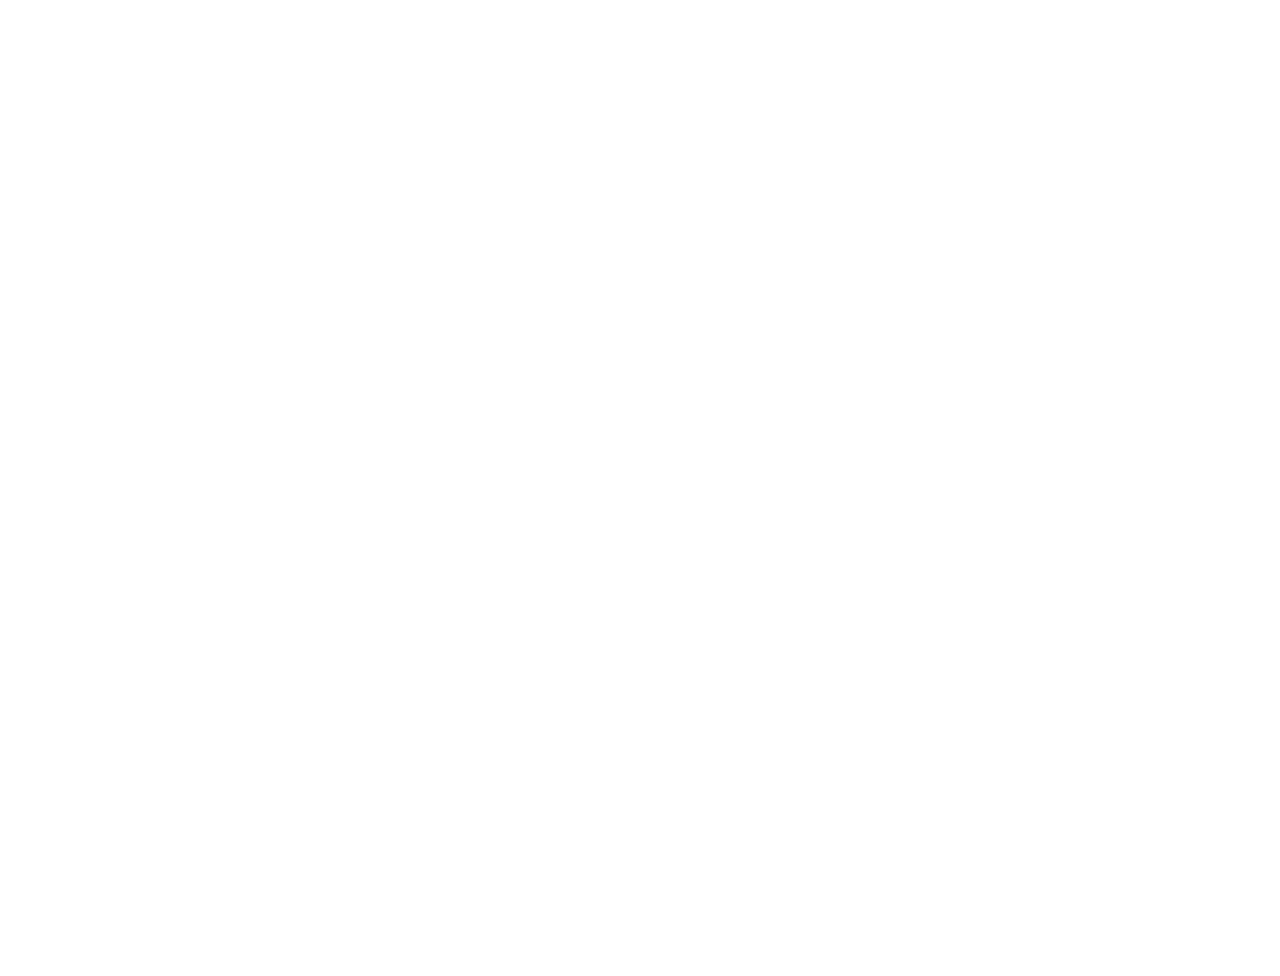
==== profiles/default/systems/ui/static/index.html @ a9f2cfeb "Merge remote-tracking branch 'upstream/main' # Conflicts: #	profiles/default/systems/runtime/launch-" ====
<!DOCTYPE html>
<html lang="en">
<head>
    <meta charset="UTF-8">
    <meta name="viewport" content="width=device-width, initial-scale=1.0">
    <title>DOTBOT // Control Panel</title>
    <link rel="stylesheet" href="css/theme.css">
    <link rel="stylesheet" href="css/base.css">
    <link rel="stylesheet" href="css/layout.css">
    <link rel="stylesheet" href="css/sidebar.css">
    <link rel="stylesheet" href="css/modules.css">
    <link rel="stylesheet" href="css/views.css">
    <link rel="stylesheet" href="css/modal.css">
    <link rel="stylesheet" href="css/crt.css">
    <link rel="stylesheet" href="css/processes.css">
    <link rel="stylesheet" href="css/responsive.css">
    <style>
        /* Hide body until theme is loaded to prevent flash */
        body { opacity: 0; transition: opacity 0.15s ease-in; }
        body.theme-loaded { opacity: 1; }
    </style>
</head>
<body>
    <div class="mobile-overlay" id="mobile-overlay"></div>
    <div class="control-panel">
        <!-- Header (v2 style) -->
        <header class="header">
            <button class="hamburger-menu" id="hamburger-menu" aria-label="Toggle menu">
                <!-- Menu icon loaded dynamically -->
            </button>
            <div class="system-id">
                <span class="logo">◈ DOTBOT</span>
                <span class="project-badge" id="project-name">autonomous</span>
                <span class="profile-pill" id="profile-pill"></span>
            </div>
            <div class="header-signals">
                <div class="signal">
                    <span class="led" id="connection-led"></span>
                    <span id="connection-status">CONNECTING</span>
                </div>
                <div class="signal">
                    <span class="led" id="running-led"></span>
                    <span id="running-status">Idle</span>
                </div>
                <div class="signal">
                    <span class="led off" id="control-led"></span>
                    <span id="control-signal-status">No Signal</span>
                </div>
            </div>
        </header>

        <!-- Tab Bar (Full Width) -->
        <div class="tab-bar-container">
            <div class="tab-bar">
                <div class="tab-group-main">
                    <button class="tab active" data-tab="overview">Overview</button>
                    <button class="tab" data-tab="product">Product</button>
                    <button class="tab" data-tab="pipeline">Roadmap</button>
                    <button class="tab" data-tab="processes">Processes</button>
                    <button class="tab" data-tab="workflow">Workflow</button>
                    <button class="tab" data-tab="settings">Settings</button>
                </div>
                <button class="editor-btn dimmed" id="editor-btn" title="Configure editor" aria-label="Configure editor">
                    <span class="editor-btn-icon" id="editor-btn-icon"></span>
                    <span class="editor-btn-label" id="editor-btn-label"></span>
                </button>
            </div>
        </div>

        <!-- Main Layout -->
        <div class="main-layout">
            <!-- Left Sidebar (Context-Aware) -->
            <aside class="sidebar-left">
                <!-- Overview Context: Control, Session, Verification (mirrors right sidebar) -->
                <div class="context-panel" data-context="overview">
                    <!-- Agent Control -->
                    <div class="left-module">
                        <div class="module-header">
                            <span class="module-title">◈ Control</span>
                            <span class="led" id="agent-led"></span>
                        </div>
                        <div class="module-content">
                            <div class="agent-status" id="agent-status-block">
                                <div class="agent-state" id="agent-state">
                                    <span class="led off"></span>
                                    <span>Idle</span>
                                </div>
                                <div class="agent-task" id="agent-current-task">No active task</div>
                            </div>
                            <!-- Process Controls -->
                            <div class="control-buttons" id="controls">
                                <div class="process-control-row">
                                    <div class="process-control-header">
                                        <span class="led off" id="workflow-loop-led"></span>
                                        <span class="process-control-label">Workflow</span>
                                    </div>
                                    <div class="process-control-actions">
                                        <button class="ctrl-btn-xs primary" data-action="start-workflow" title="Launch workflow: analyse then execute each task">Start</button>
                                        <button class="ctrl-btn-xs" data-action="stop-workflow" title="Graceful stop: finish current task then end" disabled>Stop</button>
                                        <button class="ctrl-btn-xs danger" data-action="kill-workflow" title="Immediate: terminate process via PID" disabled>Kill</button>
                                    </div>
                                </div>
                            </div>
                            <div class="signal-feedback" id="signal-status"></div>
                        </div>
                    </div>

                    <!-- Session Info with Handoff -->
                    <div class="left-module">
                        <div class="module-header">
                            <span class="module-title">◈ Session</span>
                        </div>
                        <div class="module-content">
                            <div class="session-info">
                                <div class="session-row">
                                    <span class="session-label">ID</span>
                                    <span class="session-value" id="session-id">--</span>
                                </div>
                                <div class="session-row">
                                    <span class="session-label">Status</span>
                                    <span class="session-value" id="session-status-detail">--</span>
                                </div>
                                <div class="session-row">
                                    <span class="session-label">Started</span>
                                    <span class="session-value" id="session-started">--</span>
                                </div>
                                <div class="session-row">
                                    <span class="session-label">Runtime</span>
                                    <span class="session-value" id="session-runtime">--</span>
                                </div>
                                <div class="session-row">
                                    <span class="session-label">Completed</span>
                                    <span class="session-value" id="session-tasks-completed">--</span>
                                </div>
                                <div class="session-row">
                                    <span class="session-label">Skipped</span>
                                    <span class="session-value" id="session-tasks-skipped">--</span>
                                </div>
                                <div class="session-row">
                                    <span class="session-label">Failures</span>
                                    <span class="session-value" id="session-failures">--</span>
                                </div>
                            </div>
                            <!-- Handoff Preview -->
                            <div class="handoff-preview" id="handoff-preview">
                                <div class="handoff-title">◈ Latest Handoff</div>
                                <div class="handoff-text" id="handoff-text">No handoff notes available</div>
                            </div>
                        </div>
                    </div>

                    <!-- Git Status -->
                    <div class="left-module">
                        <div class="module-header">
                            <span class="module-title">◈ Git</span>
                            <span class="led off" id="git-led"></span>
                        </div>
                        <div class="module-content">
                            <div class="git-status-panel" id="git-status-panel">
                                <div class="git-branch-row">
                                    <span class="git-branch-icon">⎇</span>
                                    <span class="git-branch-name" id="git-branch">--</span>
                                    <span class="git-commit-hash" id="git-commit">--</span>
                                </div>
                                <div class="git-upstream-row" id="git-upstream-row" style="display: none;">
                                    <span class="git-upstream-label" id="git-upstream-label">--</span>
                                </div>
                                <div class="git-counts-row" id="git-counts-row">
                                    <span class="git-count-badge staged" id="git-staged-count" title="Staged changes ready to commit" style="display: none;"><span class="badge-label">Staged</span><span class="badge-count">0</span></span>
                                    <span class="git-count-badge unstaged" id="git-unstaged-count" title="Modified files not yet staged" style="display: none;"><span class="badge-label">Modified</span><span class="badge-count">0</span></span>
                                    <span class="git-count-badge untracked" id="git-untracked-count" title="New files not tracked by git" style="display: none;"><span class="badge-label">Untracked</span><span class="badge-count">0</span></span>
                                    <span class="git-clean-badge" id="git-clean-badge">Clean</span>
                                </div>
                                <div class="git-files-list" id="git-files-list" style="display: none;"></div>
                                <div class="git-commit-action" id="git-commit-action" style="display: none;">
                                    <button class="git-commit-btn" id="git-commit-btn" title="Invoke Claude to commit and push changes">
                                        <span class="git-commit-btn-icon">◈</span>
                                        <span class="git-commit-btn-text">Commit &amp; Push</span>
                                        <span class="git-commit-btn-loading" style="display: none;">Working...</span>
                                    </button>
                                </div>
                            </div>
                        </div>
                    </div>

                    <!-- Panic Button - Reset stale state -->
                    <div class="panic-section">
                        <button class="panic-btn" id="panic-reset" data-action="reset" title="Clear stale state files and locks">
                            <span class="panic-icon"><!-- Icon injected by JS --></span>
                            <span class="panic-label">RESET</span>
                        </button>
                        <div class="panic-hint">Clear stale locks &amp; signals</div>
                    </div>
                </div>

                <!-- Product Context: File Navigator -->
                <div class="context-panel hidden" data-context="product">
                    <div class="sidebar-section">
                        <div class="sidebar-header">
                            <span class="sidebar-title">◈ Product Docs</span>
                        </div>
                        <div class="sidebar-content" id="product-file-nav">
                            <div class="loading-state">Loading...</div>
                        </div>
                    </div>
                </div>

                <!-- Pipeline/Roadmap Context: Task Summary -->
                <div class="context-panel hidden" data-context="pipeline">
                    <div class="sidebar-section">
                        <div class="sidebar-header">
                            <span class="sidebar-title">◈ Task Summary</span>
                        </div>
                        <div class="sidebar-content">
                            <div class="task-summary">
                                <div class="summary-item todo">
                                    <span class="summary-label">Todo</span>
                                    <span class="count-badge" data-status="todo" id="context-todo-count">-</span>
                                </div>
                                <div class="summary-item analysing">
                                    <span class="summary-label">Analysing</span>
                                    <span class="count-badge" id="context-analysing-count">-</span>
                                </div>
                                <div class="summary-item needs-input">
                                    <span class="summary-label">Needs Input</span>
                                    <span class="count-badge" id="context-needs-input-count">-</span>
                                </div>
                                <div class="summary-item analysed">
                                    <span class="summary-label">Analysed</span>
                                    <span class="count-badge" id="context-analysed-count">-</span>
                                </div>
                                <div class="summary-item in-progress">
                                    <span class="summary-label">In Progress</span>
                                    <span class="count-badge" data-status="in-progress" id="context-progress-count">-</span>
                                </div>
                                <div class="summary-item done">
                                    <span class="summary-label">Done</span>
                                    <span class="count-badge" data-status="done" id="context-done-count">-</span>
                                </div>
                            </div>
                        </div>
                    </div>

                    <div class="sidebar-section">
                        <div class="sidebar-header">
                            <span class="sidebar-title">◈ Progress</span>
                        </div>
                        <div class="sidebar-content">
                            <div class="progress-bar-container">
                                <div class="progress-bar" id="context-progress-bar"></div>
                            </div>
                            <div class="progress-label" id="context-progress-label">0%</div>
                        </div>
                    </div>

                    <div class="sidebar-section">
                        <div class="sidebar-header">
                            <span class="sidebar-title">◈ Other</span>
                        </div>
                        <div class="sidebar-content">
                            <div class="task-summary secondary">
                                <div class="summary-item skipped">
                                    <span class="summary-label">Skipped</span>
                                    <span class="count-badge muted" id="context-skipped-count">-</span>
                                </div>
                                <div class="summary-item cancelled">
                                    <span class="summary-label">Cancelled</span>
                                    <span class="count-badge muted" id="context-cancelled-count">-</span>
                                </div>
                            </div>
                        </div>
                    </div>
                </div>

                <!-- Processes Context: Process Summary -->
                <div class="context-panel hidden" data-context="processes">
                    <div class="sidebar-section">
                        <div class="sidebar-header">
                            <span class="sidebar-title">◈ Processes</span>
                        </div>
                        <div class="sidebar-content">
                            <div class="process-summary">
                                <div class="summary-item">
                                    <span class="summary-label">Running</span>
                                    <span class="summary-value active" id="proc-running-count">0</span>
                                </div>
                                <div class="summary-item">
                                    <span class="summary-label">Completed</span>
                                    <span class="summary-value" id="proc-completed-count">0</span>
                                </div>
                                <div class="summary-item">
                                    <span class="summary-label">Failed</span>
                                    <span class="summary-value" id="proc-failed-count">0</span>
                                </div>
                                <div class="summary-item">
                                    <span class="summary-label">Total Tasks</span>
                                    <span class="summary-value" id="proc-total-tasks">0</span>
                                </div>
                            </div>
                        </div>
                    </div>
                </div>

                <!-- Workflow Context: Dynamic Prompts Directories -->
                <div class="context-panel hidden" data-context="workflow">
                    <div id="prompts-sidebar">
                        <!-- Dynamically populated based on /api/prompts/directories -->
                        <div class="loading-state">Loading prompt directories...</div>
                    </div>
                </div>

                <!-- Settings Context -->
                <div class="context-panel hidden" data-context="settings">
                    <div class="sidebar-section">
                        <div class="sidebar-header">
                            <span class="sidebar-title">◈ Settings</span>
                        </div>
                        <div class="sidebar-content">
                            <div class="settings-nav">
                                <div class="settings-nav-item active" data-settings-section="theme">Theme</div>
                                <div class="settings-nav-item" data-settings-section="provider">Provider</div>
                                <div class="settings-nav-item" data-settings-section="analysis">Analysis Phase</div>
                                <div class="settings-nav-item" data-settings-section="execution">Execution Phase</div>
                                <div class="settings-nav-item" data-settings-section="verification">Verification</div>
                                <div class="settings-nav-item" data-settings-section="costs">Costs</div>
                                <div class="settings-nav-item" data-settings-section="editor">Editor</div>
                                <div class="settings-nav-item" data-settings-section="ext-notifications">Notifications</div>
                                <div class="settings-nav-item" data-settings-section="aether" id="aetherNavItem" style="display:none">Aether</div>
                            </div>
                        </div>
                    </div>
                </div>
            </aside>

            <!-- Main Content -->
            <main class="main-content">
                <!-- Tab Content -->
                <div class="tab-content">
                    <!-- Overview Tab -->
                    <div class="tab-pane active" id="tab-overview">
                      <div class="overview-layout">
                        <div class="overview-content">
                        <!-- Executive Summary -->
                        <div class="executive-summary" id="executive-summary" style="display: none;"></div>

                        <!-- Stats Row -->
                        <div class="stats-row">
                            <div class="stat-card">
                                <div class="stat-label">TODO</div>
                                <div class="stat-value" data-status="todo" id="todo-count">-</div>
                            </div>
                            <div class="stat-card">
                                <div class="stat-label">ANALYSING</div>
                                <div class="stat-value" data-status="in-progress" id="analysing-count">0</div>
                            </div>
                            <div class="stat-card">
                                <div class="stat-label">AWAITING INPUT</div>
                                <div class="stat-value" data-status="todo" id="needs-input-count">0</div>
                            </div>
                            <div class="stat-card">
                                <div class="stat-label">READY</div>
                                <div class="stat-value" data-status="todo" id="analysed-count">0</div>
                            </div>
                            <div class="stat-card">
                                <div class="stat-label">IN PROGRESS</div>
                                <div class="stat-value" data-status="in-progress" id="progress-count">-</div>
                            </div>
                            <div class="stat-card">
                                <div class="stat-label">DONE</div>
                                <div class="stat-value" data-status="done" id="done-count">-</div>
                            </div>
                            <div class="stat-card">
                                <div class="stat-label">PROGRESS</div>
                                <div class="stat-value" id="progress-percent">-</div>
                            </div>
                        </div>

                        <!-- Activity Oscilloscope -->
                        <div id="activity-scope" class="crt-monitor">
                            <div class="crt-bezel">
                                <div class="crt-screen">
                                    <!-- Oscilloscope waveform (background) -->
                                    <canvas id="scope-canvas" width="800" height="120"></canvas>
                                    <!-- Message overlay on top of scope -->
                                    <div class="crt-overlay">
                                        <!-- Tool pill (top right) -->
                                        <div class="tool-pill" id="tool-pill">IDLE</div>
                                        <!-- Green text area (Claude's output) -->
                                        <div class="text-output" id="text-output">Waiting for activity...</div>
                                        <!-- Amber command area -->
                                        <div class="command-text" id="command-text"></div>
                                    </div>
                                    <div class="crt-scanlines"></div>
                                    <div class="crt-flicker"></div>
                                </div>
                            </div>
                        </div>

                        <!-- Active Processes Widget -->
                        <div class="module" id="active-processes-module">
                            <div class="module-header">
                                <span class="module-title">◈ Active Processes</span>
                                <span class="module-badge" id="active-process-count">0</span>
                            </div>
                            <div class="module-screen">
                                <div id="active-processes-list">
                                    <div class="empty-state">No running processes</div>
                                </div>
                                <div class="view-all-link" id="view-all-processes" style="display: none;">
                                    <a href="#" onclick="switchToTab('processes'); return false;">View All Processes &rarr;</a>
                                </div>
                            </div>
                        </div>

                        <!-- Current Task Module -->
                        <div class="module">
                            <div class="module-header">
                                <span class="module-title">◈ Current Task</span>
                                <span class="module-badge" id="current-task-status">--</span>
                            </div>
                            <div class="module-screen">
                                <div class="current-task" id="current-task">
                                    <div class="empty-state">No task in progress</div>
                                </div>
                            </div>
                        </div>

                        <!-- Two Column: Upcoming + Completed -->
                        <div class="two-column">
                            <div class="module">
                                <div class="module-header">
                                    <span class="module-title">◈ Upcoming</span>
                                    <button class="ctrl-btn-sm primary add-task-btn" id="add-task-btn-upcoming" title="Add new task">New Task</button>
                                </div>
                                <div class="module-screen">
                                    <div class="task-list" id="upcoming-tasks">
                                        <div class="loading-state">Loading...</div>
                                    </div>
                                </div>
                            </div>

                            <div class="module">
                                <div class="module-header">
                                    <span class="module-title">◈ Recently Completed</span>
                                </div>
                                <div class="module-screen">
                                    <div class="task-list" id="completed-tasks">
                                        <div class="loading-state">Loading...</div>
                                    </div>
                                </div>
                            </div>
                        </div>
                        </div><!-- /.overview-content -->
                        <div class="overview-side-panel" id="overview-side-panel" style="display: none;">
                            <div class="overview-side-header" id="overview-side-toggle">
                                ◈ Kickstart Progress
                            </div>
                            <div class="overview-side-content" id="overview-side-content">
                                <div id="overview-kickstart-phases"></div>
                            </div>
                        </div>
                      </div><!-- /.overview-layout -->
                    </div>

                    <!-- Pipeline Tab -->
                    <div class="tab-pane" id="tab-pipeline">
                        <div class="pipeline-wrapper">
                            <!-- Unified Task Pipeline -->
                            <div class="pipeline-stage">
                                <div class="pipeline-stage-header">
                                    <span class="pipeline-stage-title">◈ Task Pipeline</span>
                                </div>
                                <div class="pipeline-container">
                                    <!-- Todo Column -->
                                    <div class="pipeline-column">
                                        <div class="column-header">
                                            <span class="column-label">◇ Todo</span>
                                            <span class="column-count" id="pipeline-todo-count">0</span>
                                            <button class="ctrl-btn-sm primary add-task-btn" id="add-task-btn-pipeline" title="Add new task">New Task</button>
                                        </div>
                                        <div class="column-items" id="pipeline-todo">
                                            <div class="loading-state">Loading...</div>
                                        </div>
                                    </div>

                                    <div class="flow-arrow">→</div>

                                    <!-- Working Column (Analysing + In Progress) -->
                                    <div class="pipeline-column highlight">
                                        <div class="column-header">
                                            <span class="column-label">◈ Working</span>
                                            <span class="column-count" id="pipeline-working-count">0</span>
                                        </div>
                                        <div class="column-items" id="pipeline-working">
                                            <div class="empty-state">No active tasks</div>
                                        </div>
                                    </div>

                                    <div class="flow-arrow">→</div>

                                    <!-- Needs Input Column -->
                                    <div class="pipeline-column">
                                        <div class="column-header">
                                            <span class="column-label">⚡ Needs Input</span>
                                            <span class="column-count" id="pipeline-needs-input-count">0</span>
                                        </div>
                                        <div class="column-items" id="pipeline-needs-input">
                                            <div class="empty-state">No tasks</div>
                                        </div>
                                    </div>

                                    <div class="flow-arrow">→</div>

                                    <!-- Done Column -->
                                    <div class="pipeline-column">
                                        <div class="column-header">
                                            <span class="column-label">✓ Done</span>
                                            <span class="column-count" id="pipeline-done-count">0</span>
                                        </div>
                                        <div class="column-items" id="pipeline-done">
                                            <div class="loading-state">Loading...</div>
                                        </div>
                                    </div>
                                </div>
                            </div>
                        </div>
                    </div>

                    <!-- Processes Tab -->
                    <div class="tab-pane" id="tab-processes">
                        <!-- Process List -->
                        <div id="process-list">
                            <div class="empty-state">No processes</div>
                        </div>
                    </div>

                    <!-- Workflow Tab -->
                    <div class="tab-pane" id="tab-workflow">
                        <div class="workflow-viewer">
                            <!-- Left: Markdown Content Panel -->
                            <div class="markdown-panel">
                                <div class="markdown-header">
                                    <span class="markdown-title" id="workflow-doc-title">Select an item</span>
                                </div>
                                <div class="markdown-content" id="workflow-doc-content">
                                    <div class="doc-placeholder">Select a command, workflow, agent, or standard from the sidebar</div>
                                </div>
                            </div>

                            <!-- Right: Relationship Panel -->
                            <div class="relationship-panel">
                                <div class="relationship-header">◈ Relationships</div>
                                <div class="relationship-tree" id="relationship-tree">
                                    <!-- Populated dynamically -->
                                    <div class="empty-state">Select an item from the sidebar</div>
                                </div>
                            </div>
                        </div>
                    </div>

                    <!-- Product Tab -->
                    <div class="tab-pane" id="tab-product">
                        <div class="product-viewer">
                            <div class="product-content full-width">
                                <div class="doc-viewer" id="doc-viewer">
                                    <div class="doc-placeholder">Select a document from the left panel</div>
                                </div>
                            </div>
                        </div>
                    </div>

                    <!-- Settings Tab -->
                    <div class="tab-pane" id="tab-settings">
                        <div class="settings-container">
                            <!-- Theme Section -->
                            <div class="settings-section" id="settings-theme">
                                <div class="module">
                                    <div class="module-header">
                                        <span class="module-title">◈ Theme</span>
                                    </div>
                                    <div class="module-screen">
                                        <div class="settings-description">
                                            Choose a color theme for the control panel. Changes are saved automatically.
                                        </div>
                                        <div class="theme-grid" id="theme-grid">
                                            <!-- Theme options populated by JS -->
                                        </div>
                                    </div>
                                </div>
                            </div>

                            <!-- Provider Section -->
                            <div class="settings-section hidden" id="settings-provider">
                                <div class="module">
                                    <div class="module-header">
                                        <span class="module-title">◈ Provider</span>
                                    </div>
                                    <div class="module-screen">
                                        <div class="settings-description">
                                            Select the AI provider CLI to use for task processing.
                                        </div>
                                        <div class="settings-subsection">
                                            <div class="subsection-header">Active Provider</div>
                                            <div class="model-grid" id="provider-grid">
                                                <!-- Provider options populated by JS -->
                                            </div>
                                        </div>
                                        <div class="settings-note">
                                            Changing provider will update the model options in Analysis and Execution settings.
                                        </div>
                                    </div>
                                </div>
                            </div>

                            <!-- Analysis Section -->
                            <div class="settings-section hidden" id="settings-analysis">
                                <div class="module">
                                    <div class="module-header">
                                        <span class="module-title">◈ Analysis</span>
                                    </div>
                                    <div class="module-screen">
                                        <div class="settings-description">
                                            Configure how the analysis loop processes tasks.
                                        </div>
                                        <div class="settings-group">
                                            <div class="setting-row">
                                                <div class="setting-info">
                                                    <span class="setting-label">Auto-Approve Splits</span>
                                                    <span class="setting-description">Automatically approve task split proposals without human review</span>
                                                </div>
                                                <label class="toggle-switch">
                                                    <input type="checkbox" id="setting-auto-approve-splits">
                                                    <span class="toggle-slider"></span>
                                                </label>
                                            </div>
                                        </div>

                                        <div class="settings-subsection">
                                            <div class="subsection-header">Split Threshold Effort</div>
                                            <div class="settings-description">
                                                Tasks at or above this effort level may be split into smaller sub-tasks.
                                            </div>
                                            <div class="model-grid" id="effort-threshold-grid">
                                                <!-- Effort options populated by JS -->
                                            </div>
                                        </div>

                                        <div class="settings-subsection">
                                            <div class="subsection-header">Analysis Mode</div>
                                            <div class="settings-description">
                                                How the analysis loop picks up tasks for pre-flight analysis.
                                            </div>
                                            <div class="model-grid" id="analysis-mode-grid">
                                                <!-- Mode options populated by JS -->
                                            </div>
                                        </div>

                                        <div class="settings-subsection">
                                            <div class="subsection-header">Question Timeout</div>
                                            <div class="settings-description">
                                                Hours to wait for human answers before auto-skipping. Leave empty for no timeout.
                                            </div>
                                            <div class="setting-row">
                                                <div class="setting-info">
                                                    <span class="setting-label">Timeout (hours)</span>
                                                    <span class="setting-description">Auto-skip tasks after this many hours without a response</span>
                                                </div>
                                                <input type="number" class="settings-number-input" id="setting-question-timeout" min="0" step="1" placeholder="No timeout">
                                            </div>
                                        </div>

                                        <div class="settings-subsection">
                                            <div class="subsection-header">Model</div>
                                            <div class="settings-description">
                                                Select the model to use for task analysis.
                                            </div>
                                            <div class="model-grid" id="analysis-model-grid">
                                                <!-- Model options populated by JS -->
                                            </div>
                                        </div>

                                        <div class="settings-note">
                                            Changes take effect on next analysis loop iteration.
                                        </div>
                                    </div>
                                </div>
                            </div>

                            <!-- Execution Section -->
                            <div class="settings-section hidden" id="settings-execution">
                                <div class="module">
                                    <div class="module-header">
                                        <span class="module-title">◈ Execution</span>
                                    </div>
                                    <div class="module-screen">
                                        <div class="settings-description">
                                            Configure the execution loop model and debug output.
                                        </div>
                                        <div class="settings-subsection">
                                            <div class="subsection-header">Model</div>
                                            <div class="settings-description">
                                                Select the model to use for task execution.
                                            </div>
                                            <div class="model-grid" id="execution-model-grid">
                                                <!-- Model options populated by JS -->
                                            </div>
                                        </div>

                                        <div class="settings-subsection">
                                            <div class="subsection-header">Debug Output</div>
                                            <div class="settings-description">
                                                Configure debug and verbose output for the autonomous loop.
                                            </div>
                                            <div class="settings-group">
                                                <div class="setting-row">
                                                    <div class="setting-info">
                                                        <span class="setting-label">Show Debug Output</span>
                                                        <span class="setting-description">Display raw JSON events and Claude invocation details</span>
                                                    </div>
                                                    <label class="toggle-switch">
                                                        <input type="checkbox" id="setting-show-debug">
                                                        <span class="toggle-slider"></span>
                                                    </label>
                                                </div>
                                                <div class="setting-row">
                                                    <div class="setting-info">
                                                        <span class="setting-label">Show Verbose Output</span>
                                                        <span class="setting-description">Display detailed tool results and metadata</span>
                                                    </div>
                                                    <label class="toggle-switch">
                                                        <input type="checkbox" id="setting-show-verbose">
                                                        <span class="toggle-slider"></span>
                                                    </label>
                                                </div>
                                            </div>
                                        </div>

                                        <div class="settings-note">
                                            Changes take effect on next execution loop start.
                                        </div>
                                    </div>
                                </div>
                            </div>

                            <!-- Verification Section -->
                            <div class="settings-section hidden" id="settings-verification">
                                <div class="module">
                                    <div class="module-header">
                                        <span class="module-title">◈ Verification</span>
                                    </div>
                                    <div class="module-screen">
                                        <div class="settings-description">
                                            Configure which verification scripts run after task completion. Core scripts cannot be disabled.
                                        </div>
                                        <div id="verification-scripts-list">
                                            <!-- Verification script rows populated by JS -->
                                            <div class="loading-state">Loading scripts...</div>
                                        </div>
                                        <div class="settings-note" style="margin-top: 16px;">
                                            Changes take effect immediately on next task completion.
                                        </div>
                                    </div>
                                </div>
                            </div>

                            <!-- Costs Section -->
                            <div class="settings-section hidden" id="settings-costs">
                                <div class="module">
                                    <div class="module-header">
                                        <span class="module-title">◈ Cost Estimates</span>
                                    </div>
                                    <div class="module-screen">
                                        <div class="settings-description">
                                            Configure cost parameters for roadmap estimates and task planning.
                                        </div>
                                        <div class="settings-group">
                                            <div class="setting-row">
                                                <div class="setting-info">
                                                    <span class="setting-label">Blended Hourly Rate</span>
                                                    <span class="setting-description">Average cost per developer hour</span>
                                                </div>
                                                <input type="number" class="settings-number-input" id="setting-hourly-rate" min="0" step="1" placeholder="50">
                                            </div>
                                            <div class="setting-row">
                                                <div class="setting-info">
                                                    <span class="setting-label">AI Cost Per Task</span>
                                                    <span class="setting-description">Estimated AI API cost per task execution</span>
                                                </div>
                                                <input type="number" class="settings-number-input" id="setting-ai-cost-per-task" min="0" step="0.01" placeholder="0.50">
                                            </div>
                                            <div class="setting-row">
                                                <div class="setting-info">
                                                    <span class="setting-label">AI Speedup Factor</span>
                                                    <span class="setting-description">How many times faster AI completes tasks vs human</span>
                                                </div>
                                                <input type="number" class="settings-number-input" id="setting-ai-speedup-factor" min="1" step="1" placeholder="10">
                                            </div>
                                            <div class="setting-row">
                                                <div class="setting-info">
                                                    <span class="setting-label">Currency</span>
                                                    <span class="setting-description">Currency code for cost displays</span>
                                                </div>
                                                <input type="text" class="settings-number-input" id="setting-currency" placeholder="USD">
                                            </div>
                                        </div>
                                        <div class="settings-note" style="margin-top: 16px;">
                                            Used for roadmap timeline and cost comparisons (human vs AI-assisted).
                                        </div>
                                    </div>
                                </div>
                            </div>

                            <!-- Editor Section -->
                            <div class="settings-section hidden" id="settings-editor">
                                <div class="module">
                                    <div class="module-header">
                                        <span class="module-title">◈ Editor</span>
                                    </div>
                                    <div class="module-screen">
                                        <div class="settings-description">
                                            Choose an editor to open your project from the dashboard header. Only installed editors can be selected.
                                            <a href="#" class="editor-rescan-link" id="editor-rescan-btn" title="Re-detect installed editors">Rescan</a>
                                        </div>
                                        <div class="model-grid editor-grid" id="editor-grid">
                                            <!-- Editor options populated by JS -->
                                        </div>

                                        <div class="settings-subsection" id="editor-custom-section" style="display: none;">
                                            <div class="subsection-header">Custom Command</div>
                                            <div class="settings-description">
                                                Enter the command to launch your editor. Use <code>{path}</code> where the project directory should go. If omitted, the path is appended to the end.
                                            </div>
                                            <div class="setting-row">
                                                <div class="setting-info">
                                                    <span class="setting-label">Command</span>
                                                    <span class="setting-description">e.g. my-editor --new-window {path}</span>
                                                </div>
                                                <input type="text" class="settings-text-input" id="editor-custom-command" placeholder="my-editor {path}">
                                            </div>
                                        </div>

                                        <div class="settings-note">
                                            Changes take effect immediately. Click the editor button in the header to launch.
                                        </div>
                                    </div>
                                </div>
                            </div>

                            <!-- External Notifications Section -->
                            <div class="settings-section hidden" id="settings-ext-notifications">
                                <div class="module">
                                    <div class="module-header">
                                        <span class="module-title">&#9672; External Notifications</span>
                                    </div>
                                    <div class="module-screen">
                                        <div class="settings-description">
                                            Send task questions to external channels (Teams, Email, Jira) via DotbotServer.
                                            When enabled, questions that put tasks into "needs-input" are also delivered externally.
                                            Responses are polled and reconciled automatically.
                                        </div>
                                        <div class="settings-group">
                                            <div class="setting-row">
                                                <div class="setting-info">
                                                    <span class="setting-label">Enable Notifications</span>
                                                    <span class="setting-description">Send task questions to external channels</span>
                                                </div>
                                                <label class="toggle-switch">
                                                    <input type="checkbox" id="notif-enabled">
                                                    <span class="toggle-slider"></span>
                                                </label>
                                            </div>
                                        </div>

                                        <div class="settings-subsection">
                                            <div class="subsection-header">Server Connection</div>
                                            <div class="setting-row">
                                                <div class="setting-info">
                                                    <span class="setting-label">Server URL</span>
                                                    <span class="setting-description">DotbotServer base URL</span>
                                                </div>
                                                <input type="text" class="settings-text-input" id="notif-server-url" placeholder="https://your-dotbot-server.azurewebsites.net">
                                            </div>
                                            <div class="setting-row">
                                                <div class="setting-info">
                                                    <span class="setting-label">API Key</span>
                                                    <span class="setting-description">Stored securely in local config (gitignored)</span>
                                                </div>
                                                <input type="password" class="settings-text-input" id="notif-api-key" placeholder="Enter API key">
                                            </div>
                                            <div class="setting-row">
                                                <div class="setting-info">
                                                    <span class="setting-label">Test Connection</span>
                                                    <span class="setting-description" id="notif-test-status"></span>
                                                </div>
                                                <button class="btn btn-small" id="notif-test-btn" onclick="testNotificationServer()">Test</button>
                                            </div>
                                        </div>

                                        <div class="settings-subsection">
                                            <div class="subsection-header">Delivery</div>
                                            <div class="setting-row">
                                                <div class="setting-info">
                                                    <span class="setting-label">Channel</span>
                                                    <span class="setting-description">Delivery channel for notifications</span>
                                                </div>
                                                <select class="settings-select" id="notif-channel">
                                                    <option value="teams">Microsoft Teams</option>
                                                    <option value="email">Email</option>
                                                    <option value="jira">Jira</option>
                                                </select>
                                            </div>
                                            <div class="setting-row">
                                                <div class="setting-info">
                                                    <span class="setting-label">Recipients</span>
                                                    <span class="setting-description">Comma-separated email addresses or AAD object IDs</span>
                                                </div>
                                                <input type="text" class="settings-text-input" id="notif-recipients" placeholder="user@example.com">
                                            </div>
                                        </div>

                                        <div class="settings-subsection">
                                            <div class="subsection-header">Project Identity</div>
                                            <div class="setting-row">
                                                <div class="setting-info">
                                                    <span class="setting-label">Project Name</span>
                                                    <span class="setting-description">Shown in notification cards</span>
                                                </div>
                                                <input type="text" class="settings-text-input" id="notif-project-name" placeholder="My Project">
                                            </div>
                                            <div class="setting-row">
                                                <div class="setting-info">
                                                    <span class="setting-label">Project Description</span>
                                                    <span class="setting-description">Brief description for context</span>
                                                </div>
                                                <input type="text" class="settings-text-input" id="notif-project-desc" placeholder="A brief project description">
                                            </div>
                                        </div>

                                        <div class="settings-subsection">
                                            <div class="subsection-header">Polling</div>
                                            <div class="setting-row">
                                                <div class="setting-info">
                                                    <span class="setting-label">Poll Interval</span>
                                                    <span class="setting-description">Seconds between response checks (min: 5)</span>
                                                </div>
                                                <input type="number" class="settings-number-input" id="notif-poll-interval" min="5" step="5" placeholder="30">
                                            </div>
                                        </div>

                                        <div class="settings-note" style="margin-top: 16px;">
                                            The API key is stored in .bot/.control/settings.json (gitignored). All other settings are saved in settings.default.json.
                                            The notification poller requires a Web UI restart to pick up interval changes.
                                        </div>
                                    </div>
                                </div>
                            </div>

                            <!-- Aether Section -->
                            <div class="settings-section hidden" id="settings-aether">
                                <div class="module">
                                    <div class="module-header">
                                        <span class="module-title">◈ Aether</span>
                                    </div>
                                    <div class="module-screen">
                                        <!-- Bond Panel (pre-link) -->
                                        <div class="aether-screen" id="aetherBondPanel">
                                            <div class="aether-mystery">
                                                <div class="aether-glyph">◈</div>
                                                <div class="aether-prompt">Something resonates nearby...</div>
                                                <div class="aether-bond-status idle" id="aetherBondStatus">
                                                    <span id="aetherBondMessage">Press to begin bonding</span>
                                                    <span class="aether-countdown" id="aetherCountdown" style="display:none">30</span>
                                                </div>
                                                <button class="ctrl-btn primary" id="aetherBondBtn">BOND</button>
                                            </div>
                                        </div>

                                        <!-- Config Panel (post-link) -->
                                        <div class="aether-screen" id="aetherConfigPanel" style="display:none">
                                            <!-- Activity indicator -->
                                            <div class="aether-activity">
                                                <div class="aether-activity-dot"></div>
                                                <span class="aether-activity-label">Monitoring</span>
                                            </div>

                                            <!-- Stats -->
                                            <div class="aether-stats">
                                                <div class="aether-stat">
                                                    <div class="aether-stat-value" data-type="success" id="aetherStartCount">0</div>
                                                    <div class="aether-stat-label">Starts</div>
                                                </div>
                                                <div class="aether-stat">
                                                    <div class="aether-stat-value" data-type="info" id="aetherCompleteCount">0</div>
                                                    <div class="aether-stat-label">Complete</div>
                                                </div>
                                                <div class="aether-stat">
                                                    <div class="aether-stat-value" data-type="warning" id="aetherErrorCount">0</div>
                                                    <div class="aether-stat-label">Errors</div>
                                                </div>
                                            </div>

                                            <!-- Last event -->
                                            <div class="aether-last-event" id="aetherLastEvent">
                                                <span class="event-type">--</span>
                                                <span class="event-time">waiting for events</span>
                                            </div>

                                            <div class="settings-group">
                                                <div class="setting-row">
                                                    <div class="setting-info">
                                                        <span class="setting-label">Conduit</span>
                                                        <span class="setting-description" id="aetherConduitInfo">--</span>
                                                    </div>
                                                </div>
                                            </div>
                                            <div class="aether-node-section">
                                                <div class="subsection-header">Nodes</div>
                                                <div class="aether-node-list" id="aetherNodeList">
                                                    <div class="aether-empty">Loading nodes...</div>
                                                </div>
                                            </div>
                                            <div class="aether-actions">
                                                <button class="ctrl-btn" id="aetherTestBtn">TEST PULSE</button>
                                                <button class="ctrl-btn danger" id="aetherUnlinkBtn">UNLINK</button>
                                            </div>
                                        </div>
                                    </div>
                                </div>
                            </div>
                        </div>
                    </div>
                </div>
            </main>
        </div>

        <!-- Footer (v3 style) -->
        <footer class="footer">
            <div class="footer-left">
                <span class="footer-label">LAST UPDATE:</span>
                <span class="footer-value" id="last-update">--:--:--</span>
                <span class="footer-sep">|</span>
                <span class="footer-label">REFRESH:</span>
                <span class="footer-value" data-type="primary">5s</span>
                <span class="footer-sep">|</span>
                <span class="footer-label">CACHE:</span>
                <span class="footer-value" id="cache-status">--</span>
            </div>
            <div class="footer-center">
                <span class="footer-mission" id="footer-mission">◈ .bot autonomous development system</span>
            </div>
            <div class="footer-right">
                <span class="footer-label">v0.4.0</span>
            </div>
        </footer>
    </div>

    <!-- Task Detail Modal -->
    <div class="modal-overlay" id="task-modal">
        <div class="modal modal-task-detail">
            <div class="modal-header">
                <span class="modal-title" id="modal-task-name">Task Details</span>
                <button class="modal-close" id="modal-close"><!-- Close icon loaded dynamically --></button>
            </div>
            <div class="modal-body" id="modal-task-content">
                <!-- Task details rendered by showTaskModal() -->
            </div>
        </div>
    </div>

    <!-- Action Required Floating Widget -->
    <div class="action-widget hidden" id="action-widget">
        <span class="action-widget-icon">⚡</span>
        <span class="action-widget-label">Action Required</span>
        <span class="action-widget-count" id="action-widget-count">0</span>
    </div>

    <!-- Slide-out Panel for Actions -->
    <div class="slideout-overlay" id="slideout-overlay"></div>
    <div class="slideout-panel" id="slideout-panel">
        <div class="slideout-header">
            <span class="slideout-title">◈ Action Required</span>
            <button class="slideout-close" id="slideout-close">×</button>
        </div>
        <div class="slideout-content" id="slideout-content">
            <div class="empty-state">No pending actions</div>
        </div>
    </div>

    <!-- Plan Viewer Modal -->
    <div class="modal-overlay" id="plan-modal">
        <div class="modal modal-wide">
            <div class="modal-header">
                <span class="modal-title" id="plan-modal-title">Implementation Plan</span>
                <button class="modal-close" id="plan-modal-close"><!-- Close icon loaded dynamically --></button>
            </div>
            <div class="modal-body markdown-content" id="plan-modal-content">
                <!-- Plan markdown rendered here -->
            </div>
            <div class="modal-footer">
                <button class="ctrl-btn" id="plan-modal-back">Back to Task</button>
            </div>
        </div>
    </div>

    <!-- Whisper Modal -->
    <div class="modal-overlay" id="whisper-modal">
        <div class="modal whisper-modal">
            <div class="modal-header">
                <span class="modal-icon"></span>
                <span class="modal-title">Whisper to DotBot</span>
                <button class="modal-close" id="whisper-modal-close"><!-- Close icon loaded dynamically --></button>
            </div>
            <div class="modal-body whisper-modal-body">
                <!-- Instance Selector Label -->
                <div class="whisper-section-label">Select an instance</div>

                <!-- Instance Selector -->
                <div class="instance-selector">
                    <button class="instance-btn" data-instance="workflow" id="btn-workflow" disabled>
                        <span class="instance-led dead" id="led-workflow"></span>
                        <span>Workflow</span>
                        <span class="instance-pid" id="pid-workflow"></span>
                    </button>
                    <button class="instance-btn" data-instance="analysis" id="btn-analysis" disabled>
                        <span class="instance-led dead" id="led-analysis"></span>
                        <span>Analysis</span>
                        <span class="instance-pid" id="pid-analysis"></span>
                    </button>
                    <button class="instance-btn" data-instance="execution" id="btn-execution" disabled>
                        <span class="instance-led dead" id="led-execution"></span>
                        <span>Execution</span>
                        <span class="instance-pid" id="pid-execution"></span>
                    </button>
                </div>

                <!-- Status Display -->
                <div class="steering-status" id="steering-status">
                    <div class="steering-text muted" id="steering-text">No instance selected</div>
                </div>

                <!-- Whisper Input -->
                <div class="whisper-form">
                    <textarea id="whisper-input" class="whisper-input"
                              placeholder="Send guidance..." maxlength="500" rows="3" disabled></textarea>
                    <div class="whisper-actions">
                        <select id="whisper-priority" class="whisper-priority" disabled>
                            <option value="normal">Normal</option>
                            <option value="urgent">Urgent</option>
                            <option value="abort">Abort</option>
                        </select>
                        <button class="ctrl-btn primary" id="whisper-send" disabled>SEND</button>
                    </div>
                </div>
            </div>
        </div>
    </div>

    <!-- Task Creation Modal -->
    <div class="modal-overlay" id="task-create-modal">
        <div class="modal modal-wide">
            <div class="modal-header">
                <span class="modal-title">◈ Create New Task</span>
                <button class="modal-close" id="task-create-modal-close"><!-- Close icon loaded dynamically --></button>
            </div>
            <div class="modal-body">
                <div class="task-create-form">
                    <div class="form-group">
                        <label class="form-label">Describe what you want to accomplish</label>
                        <textarea class="form-textarea" id="task-create-prompt" placeholder="Example: Add a dark mode toggle to the settings page with persistent user preference..." rows="6"></textarea>
                    </div>
                    <div class="form-hint">
                        Dotbot will analyze your request and create a properly structured task with acceptance criteria, implementation steps, and sensible defaults.
                    </div>
                    <div class="form-option">
                        <label class="form-checkbox-label">
                            <input type="checkbox" id="task-create-interview">
                            <span class="form-checkbox-text">Interview me to clarify requirements</span>
                        </label>
                        <div class="form-option-hint">Dotbot will ask clarifying questions before finalizing the task</div>
                    </div>
                </div>
            </div>
            <div class="modal-footer task-create-footer">
                <button class="ctrl-btn" id="task-create-cancel">Cancel</button>
                <button class="ctrl-btn primary" id="task-create-submit">
                    <span class="btn-text">Create Task</span>
                    <span class="btn-loading" style="display: none;">Creating...</span>
                </button>
            </div>
        </div>
    </div>

    <!-- Kickstart Project Modal -->
    <div class="modal-overlay" id="kickstart-modal">
        <div class="modal modal-wide">
            <div class="modal-header">
                <span class="modal-title">◈ Kickstart Project</span>
                <button class="modal-close" id="kickstart-modal-close"><!-- Close icon loaded dynamically --></button>
            </div>
            <div class="modal-body">
                <!-- Phase 1: Form -->
                <div class="kickstart-phase" id="kickstart-phase-form">
                    <div class="task-create-form">
                        <div class="form-group">
                            <label class="form-label">Describe your project</label>
                            <textarea class="form-textarea" id="kickstart-prompt" placeholder="What are you building? What problem does it solve? What technologies are you using?" rows="6"></textarea>
                        </div>
                        <div class="form-hint" id="kickstart-description">
                            Claude will create your mission, tech stack, and entity model documents based on your description and any attached files.
                        </div>
                        <div class="form-group">
                            <label class="form-label">Attach context files (optional)</label>
                            <div class="kickstart-dropzone" id="kickstart-dropzone">
                                <div class="dropzone-content">
                                    <div class="dropzone-icon">◇</div>
                                    <div class="dropzone-text">Drop files here or click to browse</div>
                                    <div class="dropzone-hint">Any file type and size</div>
                                </div>
                            </div>
                            <input type="file" id="kickstart-file-input" style="display: none;" multiple>
                            <div id="kickstart-file-list" class="kickstart-file-list"></div>
                        </div>
                        <div class="form-option">
                            <label class="form-checkbox-label">
                                <input type="checkbox" id="kickstart-interview" checked>
                                <span class="form-checkbox-text" id="kickstart-interview-label">Interview me to clarify requirements</span>
                            </label>
                            <div class="form-option-hint" id="kickstart-interview-hint">Dotbot will ask clarifying questions before creating product documents</div>
                        </div>
                        <div class="form-option">
                            <label class="form-checkbox-label">
                                <input type="checkbox" id="kickstart-auto-workflow" checked>
                                <span class="form-checkbox-text" id="kickstart-auto-workflow-label">Auto-execute created tasks</span>
                            </label>
                            <div class="form-option-hint" id="kickstart-auto-workflow-hint">Automatically analyse and execute tasks after kickstart creates them</div>
                        </div>
                    </div>
                </div>
                <!-- Phase 2: Preflight -->
                <div class="kickstart-phase hidden" id="kickstart-phase-preflight">
                    <div class="preflight-panel">
                        <div class="preflight-header">
                            <span class="preflight-title">PRE-FLIGHT SYSTEMS CHECK</span>
                        </div>
                        <div class="preflight-checklist" id="preflight-checklist"></div>
                        <div class="preflight-footer" id="preflight-footer"></div>
                    </div>
                </div>
            </div>
            <!-- Footer: Form phase -->
            <div class="modal-footer task-create-footer" id="kickstart-footer-form">
                <button class="ctrl-btn" id="kickstart-cancel">Cancel</button>
                <button class="ctrl-btn primary" id="kickstart-submit">
                    <span class="btn-text">Kickstart</span>
                    <span class="btn-loading" style="display: none;">Starting...</span>
                </button>
            </div>
            <!-- Footer: Preflight phase -->
            <div class="modal-footer task-create-footer hidden" id="kickstart-footer-preflight">
                <button class="ctrl-btn" id="kickstart-preflight-back">Back</button>
                <button class="ctrl-btn primary hidden" id="kickstart-preflight-retry">Retry</button>
            </div>
        </div>
    </div>

    <!-- Analyse Project Modal -->
    <div class="modal-overlay" id="analyse-modal">
        <div class="modal modal-wide">
            <div class="modal-header">
                <span class="modal-title">◈ Analyse Project</span>
                <button class="modal-close" id="analyse-modal-close"><!-- Close icon loaded dynamically --></button>
            </div>
            <div class="modal-body">
                <div class="task-create-form">
                    <div class="form-group">
                        <label class="form-label">Guidance (optional)</label>
                        <textarea class="form-textarea" id="analyse-prompt" placeholder="Focus on the authentication system, ignore test fixtures..." rows="4"></textarea>
                    </div>
                    <div class="form-hint">
                        Claude will scan your entire codebase — directory tree, source code, config files, tests — and generate mission, tech stack, and entity model documents.
                    </div>
                    <div class="form-group">
                        <label class="form-label">Model</label>
                        <select class="form-select" id="analyse-model" style="width: 200px; padding: 8px 12px; background: var(--bg-screen); color: var(--color-primary); border: 1px solid var(--bezel-color); border-radius: 4px; font-family: var(--font-ui); font-size: 12px;">
                            <option value="Sonnet" selected>Sonnet</option>
                            <option value="Opus">Opus</option>
                            <option value="Haiku">Haiku</option>
                        </select>
                    </div>
                </div>
            </div>
            <div class="modal-footer task-create-footer">
                <button class="ctrl-btn" id="analyse-cancel">Cancel</button>
                <button class="ctrl-btn primary" id="analyse-submit">
                    <span class="btn-text">Analyse Project</span>
                    <span class="btn-loading" style="display: none;">Analysing...</span>
                </button>
            </div>
        </div>
    </div>

    <!-- Toast notifications -->
    <div class="toast-container" id="toast-container"></div>

    <!-- External dependencies -->
    <script src="scope.js"></script>

    <!-- Modules (dependency order) -->
    <script src="modules/config.js"></script>
    <script src="modules/utils.js"></script>
    <script src="modules/icons.js"></script>
    <script src="modules/theme.js"></script>
    <script src="modules/markdown.js"></script>
    <script src="modules/mermaid-loader.js"></script>
    <script src="modules/tabs.js"></script>
    <script src="modules/sidebar.js"></script>
    <script src="modules/workflow.js"></script>
    <script src="modules/product.js"></script>
    <script src="modules/kickstart.js"></script>
    <script src="modules/tasks.js"></script>
    <script src="modules/processes.js"></script>
    <script src="modules/editor.js"></script>
    <script src="modules/controls.js"></script>
    <script src="modules/activity.js"></script>
    <script src="modules/polling.js"></script>
    <script src="modules/ui-updates.js"></script>
    <script src="modules/actions.js"></script>
    <script src="modules/notifications.js"></script>
    <script src="modules/aether.js"></script>

    <!-- Main entry point (must be last) -->
    <script src="app.js"></script>
</body>
</html>
---- profiles/default/systems/ui/static/css/base.css ----
/* DOTBOT Control Panel - Base Styles
 * Foundation: variables, reset, body, scrollbar
 */

@import url('https://fonts.googleapis.com/css2?family=JetBrains+Mono:wght@400;500;600;700&family=Inter:wght@400;500;600&display=swap');

:root {
    /* === Background colors (from theme) === */
    --bg-deep: rgb(var(--color-bg-deep-rgb));
    --bg-panel: rgb(var(--color-bg-panel-rgb));
    --bg-module: rgb(var(--color-bg-module-rgb));
    --bg-screen: rgb(var(--color-bg-screen-rgb));
    --bg-black-overlay: rgba(0, 0, 0, 0.2);
    --bg-black-overlay-light: rgba(0, 0, 0, 0.08);
    --bg-black-overlay-medium: rgba(0, 0, 0, 0.3);
    --bg-black-overlay-heavy: rgba(0, 0, 0, 0.4);
    --bg-black-overlay-darker: rgba(0, 0, 0, 0.5);
    --bg-black-overlay-darkest: rgba(0, 0, 0, 0.8);

    /* === White variants === */
    --white-20: rgba(255, 255, 255, 0.2);

    /* === UI chrome (derived from theme bezel color) === */
    --bezel-edge: rgb(var(--color-bezel-rgb));
    --bezel-light: color-mix(in srgb, rgb(var(--color-bezel-rgb)) 70%, black);
    --bezel-dark: color-mix(in srgb, rgb(var(--color-bezel-rgb)) 45%, black);
    --led-off: #333;

    /* === Typography === */
    --font-mono: 'JetBrains Mono', 'Consolas', monospace;
    --font-ui: 'Inter', -apple-system, sans-serif;
}

* { margin: 0; padding: 0; box-sizing: border-box; }
html, body { height: 100%; }

body {
    font-family: var(--font-mono);
    font-size: 13px;
    line-height: 1.5;
    background: var(--bg-deep);
    color: var(--color-primary);
    overflow: hidden;
}

/* Scanline overlay */
body::after {
    content: '';
    position: fixed;
    top: 0; left: 0; right: 0; bottom: 0;
    background: repeating-linear-gradient(
        0deg, transparent, transparent 2px,
        rgba(0, 0, 0, 0.08) 2px, rgba(0, 0, 0, 0.08) 4px
    );
    pointer-events: none;
    z-index: 9999;
}

/* ========== SCROLLBAR ========== */
::-webkit-scrollbar {
    width: 8px;
    height: 8px;
}

::-webkit-scrollbar-track {
    background: var(--bg-screen);
}

::-webkit-scrollbar-thumb {
    background: var(--bezel-edge);
    border-radius: 4px;
}

::-webkit-scrollbar-thumb:hover {
    background: var(--color-primary-dim);
}

/* ========== STATES ========== */
.loading-state,
.empty-state {
    padding: 20px;
    text-align: center;
    color: var(--label-color);
    font-style: italic;
    font-size: 11px;
}

.error-state {
    color: var(--color-error);
}

.hidden {
    display: none !important;
}

/* Loading and Error States */
.loading-spinner {
    color: var(--color-primary-dim);
    animation: pulse 1s ease-in-out infinite;
}

/* CRT Loading Indicator */
.crt-loading {
    display: flex;
    flex-direction: column;
    align-items: center;
    justify-content: center;
    padding: 60px 20px;
    color: var(--color-primary);
}

.crt-loading-text {
    font-family: var(--font-mono);
    font-size: 14px;
    font-weight: 600;
    letter-spacing: 0.2em;
    text-transform: uppercase;
    text-shadow: 0 0 10px var(--primary-glow);
    margin-bottom: 16px;
}

.crt-loading-dots::after {
    content: '';
    animation: loadingDots 1.5s steps(4, end) infinite;
}

@keyframes loadingDots {
    0% { content: ''; }
    25% { content: '.'; }
    50% { content: '..'; }
    75% { content: '...'; }
    100% { content: ''; }
}

.crt-loading-bar {
    width: 200px;
    height: 4px;
    background: var(--bg-screen);
    border: 1px solid var(--primary-30);
    border-radius: 2px;
    overflow: hidden;
}

.crt-loading-progress {
    width: 30%;
    height: 100%;
    background: var(--color-primary);
    box-shadow: 0 0 8px var(--primary-glow);
    animation: loadingProgress 1s ease-in-out infinite;
}

@keyframes loadingProgress {
    0% { transform: translateX(-100%); }
    100% { transform: translateX(400%); }
}

.crt-loading-mini {
    text-align: center;
    padding: 20px;
    color: var(--color-primary-dim);
    font-family: var(--font-mono);
    animation: pulse 1s ease-in-out infinite;
}

/* ========== TOAST NOTIFICATIONS ========== */
.toast-container {
    position: fixed;
    top: 16px;
    right: 16px;
    z-index: 9998; /* below scanlines */
    display: flex;
    flex-direction: column;
    gap: 8px;
    pointer-events: none;
    max-width: 400px;
}

.toast {
    pointer-events: auto;
    display: flex;
    align-items: flex-start;
    gap: 10px;
    padding: 10px 14px;
    background: var(--bg-panel);
    border: 1px solid var(--bezel-edge);
    border-left: 3px solid var(--color-primary);
    border-radius: 4px;
    font-family: var(--font-mono);
    font-size: 11px;
    line-height: 1.5;
    color: var(--color-primary);
    box-shadow: 0 4px 20px rgba(0, 0, 0, 0.5);
    transform: translateX(calc(100% + 16px));
    opacity: 0;
    transition: transform 0.25s ease-out, opacity 0.25s ease-out;
}

.toast.visible {
    transform: translateX(0);
    opacity: 1;
}

.toast.dismissing {
    transform: translateX(calc(100% + 16px));
    opacity: 0;
}

.toast[data-type="error"] {
    border-left-color: var(--color-error);
    color: var(--color-error);
}

.toast[data-type="success"] {
    border-left-color: var(--color-success);
    color: var(--color-success);
}

.toast[data-type="warning"] {
    border-left-color: var(--color-warning);
    color: var(--color-warning);
}

.toast[data-type="info"] {
    border-left-color: var(--color-info);
    color: var(--color-info);
}

.toast-icon {
    flex-shrink: 0;
    font-size: 12px;
    line-height: 1.5;
}

.toast-message {
    flex: 1;
    min-width: 0;
    word-break: break-word;
    white-space: pre-line;
}

.toast-close {
    flex-shrink: 0;
    background: none;
    border: none;
    color: inherit;
    opacity: 0.5;
    cursor: pointer;
    font-size: 14px;
    line-height: 1;
    padding: 0 2px;
    font-family: var(--font-mono);
}

.toast-close:hover {
    opacity: 1;
}
---- profiles/default/systems/ui/static/css/layout.css ----
/* DOTBOT Control Panel - Layout
 * Page structure: control panel, header, footer, main content area
 */

/* ========== LAYOUT ========== */
.control-panel {
    display: flex;
    flex-direction: column;
    height: 100vh;
    background: var(--bg-deep);
}

/* ========== HEADER ========== */
.header {
    display: flex;
    align-items: center;
    justify-content: space-between;
    padding: 12px 20px;
    background: var(--bezel-dark);
    border-bottom: 1px solid var(--bezel-edge);
    flex-shrink: 0;
}

.system-id {
    display: flex;
    align-items: center;
    gap: 16px;
}

.logo {
    font-size: 16px;
    font-weight: 700;
    letter-spacing: 0.15em;
    color: var(--color-primary);
    text-shadow: 0 0 15px var(--primary-glow);
    transition: all 0.2s ease;
}

.logo:hover {
    text-shadow: 0 0 20px var(--primary-glow);
    opacity: 0.8;
}

.hamburger-menu {
    display: none;
    flex-direction: column;
    justify-content: center;
    gap: 4px;
    width: 32px;
    height: 32px;
    background: transparent;
    border: 1px solid var(--bezel-edge);
    border-radius: 4px;
    cursor: pointer;
    padding: 6px;
    transition: all 0.2s ease;
}

.hamburger-menu span {
    display: block;
    width: 100%;
    height: 2px;
    background: var(--color-primary);
    transition: all 0.3s ease;
    border-radius: 1px;
}

.hamburger-menu:hover {
    border-color: var(--color-primary);
    background: var(--primary-10);
}

.hamburger-menu.active span:nth-child(1) {
    transform: rotate(45deg) translate(5px, 5px);
}

.hamburger-menu.active span:nth-child(2) {
    opacity: 0;
}

.hamburger-menu.active span:nth-child(3) {
    transform: rotate(-45deg) translate(5px, -5px);
}

.project-badge {
    padding: 4px 12px;
    background: var(--primary-10);
    border: 1px solid var(--primary-30);
    border-radius: 3px;
    font-size: 11px;
    color: var(--color-primary);
}

/* Profile pill (header, next to project badge) */
.profile-pill {
    display: inline-flex;
    align-items: center;
    padding: 3px 10px;
    background: rgb(var(--color-secondary-rgb) / 0.15);
    border: 1px solid var(--color-secondary-dim);
    border-radius: 10px;
    font-family: var(--font-ui);
    font-size: 9px;
    font-weight: 600;
    color: var(--color-secondary);
    text-transform: uppercase;
    letter-spacing: 0.05em;
}

/* Editor launch button (tab bar) */
.editor-btn {
    display: inline-flex;
    align-items: center;
    gap: 5px;
    padding: 4px 10px;
    background: var(--primary-10);
    border: 1px solid var(--primary-30);
    border-radius: 3px;
    font-size: 11px;
    font-family: var(--font-ui);
    color: var(--color-primary);
    cursor: pointer;
    transition: all 0.15s ease;
    line-height: 1;
}

.editor-btn:hover {
    background: var(--primary-20);
    border-color: var(--color-primary-dim);
}

.editor-btn.dimmed {
    opacity: 0.35;
    border-color: var(--primary-15);
}

.editor-btn.dimmed:hover {
    opacity: 0.6;
    background: var(--primary-10);
}

.editor-btn.launching {
    animation: editor-pulse 0.6s ease-in-out;
}

.editor-btn.error {
    border-color: var(--color-error);
    color: var(--color-error);
}

.editor-btn-icon {
    display: inline-flex;
    align-items: center;
    justify-content: center;
    width: 14px;
    height: 14px;
}

.editor-btn-icon svg {
    width: 14px;
    height: 14px;
}

.editor-btn-label {
    letter-spacing: 0.03em;
}

@keyframes editor-pulse {
    0% { transform: scale(1); }
    50% { transform: scale(0.95); opacity: 0.7; }
    100% { transform: scale(1); }
}

.header-signals {
    display: flex;
    gap: 24px;
}

.signal {
    display: flex;
    align-items: center;
    gap: 8px;
    font-size: 10px;
    font-family: var(--font-ui);
    color: var(--label-color);
    text-transform: uppercase;
    letter-spacing: 0.05em;
}

/* LED indicators */
.led {
    width: 8px;
    height: 8px;
    border-radius: 50%;
    background: var(--type-color, var(--color-success));
    box-shadow: 0 0 8px var(--type-glow, var(--success-glow)), inset 0 1px 2px var(--white-20);
    transition: all 0.3s ease;
}

.led.off {
    background: var(--led-off);
    box-shadow: none;
}

.led.pulse {
    animation: ledPulse 2s ease-in-out infinite;
}

@keyframes ledPulse {
    0%, 100% { opacity: 1; }
    50% { opacity: 0.4; }
}

/* ========== MAIN LAYOUT ========== */
.main-layout {
    display: grid;
    grid-template-columns: 280px 1fr;
    flex: 1;
    overflow: hidden;
    gap: 1px;
    background: var(--bezel-edge);
}

/* ========== MAIN CONTENT ========== */
.main-content {
    background: var(--bg-panel);
    display: flex;
    flex-direction: column;
    overflow: hidden;
}

/* Tab Bar Container (Full Width) */
.tab-bar-container {
    background: var(--bezel-dark);
    border-bottom: 1px solid var(--bezel-edge);
    flex-shrink: 0;
}

/* Tab Bar */
.tab-bar {
    display: flex;
    justify-content: space-between;
    align-items: center;
    background: var(--bezel-dark);
    flex-shrink: 0;
    padding-right: 12px;
}

.tab-group-main {
    display: flex;
}

.tab {
    padding: 10px 18px;
    background: none;
    border: none;
    border-bottom: 2px solid transparent;
    font-family: var(--font-ui);
    font-size: 10px;
    font-weight: 500;
    letter-spacing: 0.08em;
    text-transform: uppercase;
    color: var(--label-color);
    cursor: pointer;
    transition: all 0.2s ease;
}

.tab:hover {
    color: var(--color-primary-dim);
    background: var(--primary-05);
}

.tab.active {
    color: var(--color-primary);
    border-bottom-color: var(--color-primary);
    background: var(--primary-08);
}

/* Tab Action Button (Whisper) */
.tab-action {
    display: flex;
    align-items: center;
    gap: 6px;
    background: transparent;
    border: 1px solid var(--color-secondary-dim);
    color: var(--color-secondary);
    padding: 6px 12px;
    font-family: var(--font-ui);
    font-size: 10px;
    font-weight: 600;
    letter-spacing: 0.05em;
    text-transform: uppercase;
    border-radius: 3px;
    cursor: pointer;
    transition: all 0.2s ease;
}

.tab-action:hover {
    background: var(--secondary-15);
    border-color: var(--color-secondary);
    box-shadow: 0 0 8px var(--secondary-glow);
}

.tab-action svg {
    width: 14px;
    height: 14px;
}

/* Tab Content */
.tab-content {
    flex: 1;
    overflow: hidden;
}

.tab-pane {
    display: none;
    height: 100%;
    overflow-y: auto;
    padding: 16px;
}

.tab-pane.active {
    display: block;
}

/* ========== FOOTER ========== */
.footer {
    display: flex;
    align-items: center;
    justify-content: space-between;
    padding: 8px 20px;
    background: var(--bezel-dark);
    border-top: 1px solid var(--bezel-edge);
    font-size: 10px;
    flex-shrink: 0;
}

.footer-left,
.footer-right {
    display: flex;
    align-items: center;
    gap: 8px;
}

.footer-center {
    flex: 1;
    text-align: center;
}

.footer-label {
    color: var(--label-color);
    text-transform: uppercase;
    letter-spacing: 0.05em;
}

.footer-value {
    color: var(--type-color, var(--color-primary-dim));
    font-weight: 500;
}

.footer-sep {
    color: var(--bezel-edge);
}

.footer-mission {
    color: var(--label-color);
    font-style: italic;
}
---- profiles/default/systems/ui/static/css/views.css ----
/* DOTBOT Control Panel - Views
 * Tab content views: pipeline, workflow, product, settings
 */

/* ========== PIPELINE VIEW ========== */
.pipeline-wrapper {
    display: flex;
    flex-direction: column;
    gap: 16px;
    height: 100%;
}

.pipeline-stage {
    flex: 1;
    display: flex;
    flex-direction: column;
    min-height: 0;
}

.pipeline-stage-header {
    display: flex;
    align-items: center;
    gap: 12px;
    padding: 8px 12px;
    margin-bottom: 8px;
}

.pipeline-stage-title {
    font-size: 10px;
    font-weight: 600;
    text-transform: uppercase;
    letter-spacing: 0.1em;
    color: var(--color-primary-dim);
}

.pipeline-stage-title.analysis {
    color: var(--color-secondary);
}

.pipeline-stage-title.execution {
    color: var(--color-secondary);
}

.pipeline-container {
    display: flex;
    gap: 8px;
    flex: 1;
    min-height: 0;
    align-items: stretch;
}

.pipeline-column {
    flex: 1;
    background: var(--bg-screen);
    border: 1px solid var(--primary-12);
    border-radius: 4px;
    display: flex;
    flex-direction: column;
    overflow: hidden;
    background-image:
        linear-gradient(var(--grid-color) 1px, transparent 1px),
        linear-gradient(90deg, var(--grid-color) 1px, transparent 1px),
        linear-gradient(var(--grid-color-strong) 1px, transparent 1px),
        linear-gradient(90deg, var(--grid-color-strong) 1px, transparent 1px);
    background-size: 10px 10px, 10px 10px, 50px 50px, 50px 50px;
}

.pipeline-column.highlight {
    border-color: var(--secondary-30);
}

.column-header {
    display: flex;
    align-items: center;
    justify-content: space-between;
    padding: 12px 14px;
    background: var(--primary-05);
    border-bottom: 1px solid var(--primary-10);
}

.column-label {
    font-size: 10px;
    font-weight: 600;
    letter-spacing: 0.08em;
    text-transform: uppercase;
    color: var(--color-primary-dim);
}

.column-count {
    font-size: 18px;
    font-weight: 700;
    color: var(--color-primary);
    text-shadow: 0 0 10px var(--primary-glow);
}

.column-items {
    flex: 1;
    padding: 8px;
    overflow-y: auto;
    display: flex;
    flex-direction: column;
    gap: 6px;
}

/* Animated flow arrows */
.flow-arrow {
    display: flex;
    align-items: center;
    justify-content: center;
    color: var(--color-primary);
    font-size: 24px;
    text-shadow: 0 0 15px var(--primary-glow);
    animation: flowPulse 1.5s ease-in-out infinite;
}

@keyframes flowPulse {
    0%, 100% { opacity: 0.3; transform: translateX(0); }
    50% { opacity: 1; transform: translateX(3px); }
}

/* Pipeline task cards (full detail) */
.pipeline-task {
    padding: 10px 12px;
    background: var(--bg-black-overlay-heavy);
    border: 1px solid var(--primary-15);
    border-radius: 3px;
    cursor: pointer;
    transition: all 0.15s ease;
    position: relative;
    padding-left: 14px;
}

.pipeline-task::before {
    content: '';
    position: absolute;
    left: 0;
    top: 0;
    bottom: 0;
    width: 4px;
    background: var(--color-primary);
    border-radius: 3px 0 0 3px;
}

.pipeline-task.priority-high::before { background: var(--color-error); }
.pipeline-task.priority-med::before { background: var(--color-primary); }
.pipeline-task.priority-low::before { background: var(--color-success); }

.pipeline-task:hover {
    background: var(--primary-08);
    border-color: var(--primary-30);
}

.pipeline-task.active {
    border-color: var(--color-secondary);
    background: rgba(95, 179, 179, 0.1);
}

.pipeline-task.active::before {
    background: var(--color-secondary);
}

.pipeline-task .task-id {
    font-size: 8px;
    color: var(--label-color);
    margin-bottom: 4px;
    font-family: var(--font-ui);
    word-break: break-all;
}

.pipeline-task .task-title {
    font-size: 11px;
    color: var(--color-primary);
    line-height: 1.4;
    margin-bottom: 6px;
}

.pipeline-task .task-tags {
    display: flex;
    gap: 4px;
    flex-wrap: wrap;
}

.pipeline-task .task-tag {
    padding: 2px 6px;
    background: var(--primary-10);
    border-radius: 2px;
    font-size: 8px;
    color: var(--color-primary-dim);
}

.pipeline-task:has(.completed-date) {
    padding-bottom: 24px;
}

.pipeline-task > .completed-date {
    position: absolute;
    bottom: 6px;
    right: 8px;
    padding: 2px 8px;
    background: var(--surface-tertiary);
    color: var(--color-success);
    font-family: var(--font-ui);
    font-size: 8px;
    border-radius: 10px;
}

/* ========== PRODUCT TAB ========== */
.product-viewer {
    display: flex;
    height: 100%;
}

.product-content.full-width {
    flex: 1;
}

.product-nav {
    display: flex;
    flex-direction: column;
    gap: 4px;
}

.product-nav-item {
    display: flex;
    align-items: center;
    gap: 10px;
    padding: 10px 12px;
    background: var(--bg-screen);
    border: 1px solid var(--bezel-edge);
    border-radius: 4px;
    cursor: pointer;
    font-size: 11px;
    color: var(--color-primary-dim);
    transition: all 0.15s ease;
}

.product-nav-item:hover {
    background: var(--primary-08);
    border-color: var(--primary-30);
}

.product-nav-item.active {
    background: var(--success-10);
    border-color: var(--color-success-dim);
    color: var(--color-success);
}

.product-content {
    background: var(--bg-screen);
    border: 1px solid var(--bezel-edge);
    border-radius: 4px;
    overflow: hidden;
}

.doc-viewer {
    padding: 20px;
    height: 100%;
    overflow-y: auto;
    font-size: 12px;
    line-height: 1.7;
    color: var(--color-primary-dim);
    background-image:
        linear-gradient(var(--grid-color) 1px, transparent 1px),
        linear-gradient(90deg, var(--grid-color) 1px, transparent 1px),
        linear-gradient(var(--grid-color-strong) 1px, transparent 1px),
        linear-gradient(90deg, var(--grid-color-strong) 1px, transparent 1px);
    background-size: 10px 10px, 10px 10px, 50px 50px, 50px 50px;
}

.doc-viewer h1 {
    font-size: 18px;
    color: var(--color-primary);
    margin-bottom: 16px;
    text-shadow: 0 0 10px var(--primary-glow);
}

.doc-viewer h2 {
    font-size: 14px;
    color: var(--color-primary);
    margin: 20px 0 10px 0;
}

.doc-viewer h3 {
    font-size: 13px;
    color: var(--color-primary);
    margin: 16px 0 8px 0;
}

.doc-viewer p {
    margin-bottom: 12px;
}

/* Lists */
.doc-viewer ul {
    margin: 12px 0;
    padding-left: 20px;
    list-style: none;
}

.doc-viewer li {
    position: relative;
    margin-bottom: 8px;
    padding-left: 8px;
    line-height: 1.6;
}

.doc-viewer ul li::before {
    content: '\2022';
    position: absolute;
    left: -12px;
    color: var(--color-primary);
}

/* Ordered lists */
.doc-viewer ol {
    margin: 12px 0;
    padding-left: 24px;
    list-style: decimal;
}

.doc-viewer ol li {
    position: relative;
    margin-bottom: 8px;
    padding-left: 4px;
    line-height: 1.6;
}

.doc-viewer ol li::before {
    content: none;
}

.doc-viewer ol li::marker {
    color: var(--color-primary);
    font-weight: 600;
}

/* Inline Code */
.doc-viewer code.inline {
    background: var(--secondary-12);
    border: 1px solid var(--secondary-25);
    color: var(--color-secondary);
    padding: 2px 6px;
    border-radius: 3px;
    font-size: 11px;
    font-family: var(--font-mono);
}

/* Fenced Code Blocks */
.doc-viewer .code-block {
    margin: 16px 0;
    border-radius: 4px;
    border: 1px solid var(--success-20);
    border-left: 3px solid var(--color-success);
    overflow: hidden;
    background: var(--bg-black-overlay-heavy);
}

.doc-viewer .code-block .code-lang {
    padding: 6px 14px;
    background: var(--success-10);
    border-bottom: 1px solid var(--success-15);
    font-size: 9px;
    font-weight: 600;
    text-transform: uppercase;
    letter-spacing: 0.08em;
    color: var(--color-success);
    font-family: var(--font-ui);
}

.doc-viewer .code-block pre {
    margin: 0;
    padding: 14px 16px;
    overflow-x: auto;
    background: transparent;
}

.doc-viewer .code-block code {
    font-family: var(--font-mono);
    font-size: 11px;
    line-height: 1.6;
    color: var(--color-primary-dim);
    background: none;
    padding: 0;
    border: none;
    border-radius: 0;
}

/* Links */
.doc-viewer a {
    color: var(--color-secondary);
    text-decoration: underline;
    text-decoration-color: var(--color-secondary);
    text-underline-offset: 2px;
    background: var(--secondary-12);
    padding: 1px 4px;
    border-radius: 2px;
    transition: color 0.15s ease, text-decoration-color 0.15s ease, background 0.15s ease;
}

.doc-viewer a::after {
    content: ' \2197';
    font-size: 0.85em;
}

.doc-viewer a:hover {
    color: var(--color-secondary);
    text-decoration-color: var(--color-secondary);
    background: var(--secondary-20);
    text-shadow: 0 0 8px var(--secondary-25);
}

/* Links */
.markdown-content a {
    color: var(--color-secondary);
    text-decoration: underline;
    text-decoration-color: var(--color-secondary);
    text-underline-offset: 2px;
    background: var(--secondary-12);
    padding: 1px 4px;
    border-radius: 2px;
    transition: color 0.15s ease, text-decoration-color 0.15s ease, background 0.15s ease;
}

.markdown-content a::after {
    content: ' \2197';
    font-size: 0.85em;
}

.markdown-content a:hover {
    color: var(--color-secondary);
    text-decoration-color: var(--color-secondary);
    background: var(--secondary-20);
    text-shadow: 0 0 8px var(--secondary-25);
}

/* Legacy code styling (for any unclassified code) */
.doc-viewer code {
    background: var(--bg-black-overlay-heavy);
    padding: 2px 6px;
    border-radius: 3px;
    font-size: 11px;
    font-family: var(--font-mono);
}

/* YAML Frontmatter */
.doc-viewer .frontmatter,
.markdown-content .frontmatter {
    margin: 0 0 20px 0;
    padding: 12px 16px;
    border-radius: 4px;
    border: 1px solid var(--secondary-25);
    border-left: 3px solid var(--color-secondary);
    background: var(--bg-black-overlay-heavy);
}

.doc-viewer .frontmatter-title,
.markdown-content .frontmatter-title {
    font-size: 9px;
    font-weight: 600;
    text-transform: uppercase;
    letter-spacing: 0.08em;
    color: var(--color-secondary);
    margin-bottom: 0;
    padding-bottom: 6px;
    border-bottom: 1px solid var(--secondary-15);
    cursor: pointer;
    user-select: none;
    display: flex;
    align-items: center;
    gap: 6px;
}

.doc-viewer .frontmatter-toggle,
.markdown-content .frontmatter-toggle {
    font-size: 8px;
    transition: transform 0.2s ease;
    display: inline-block;
}

.doc-viewer .frontmatter.expanded .frontmatter-toggle,
.markdown-content .frontmatter.expanded .frontmatter-toggle {
    transform: rotate(90deg);
}

.doc-viewer .frontmatter-table,
.markdown-content .frontmatter-table {
    display: none;
    border: none !important;
    background: transparent !important;
    border-collapse: collapse;
    font-size: 11px;
    width: auto;
    margin-top: 8px;
}

.doc-viewer .frontmatter.expanded .frontmatter-table,
.markdown-content .frontmatter.expanded .frontmatter-table {
    display: table;
}

.doc-viewer .frontmatter-table tr,
.markdown-content .frontmatter-table tr {
    background: transparent !important;
}

.doc-viewer .frontmatter-table tr:hover,
.markdown-content .frontmatter-table tr:hover {
    background: transparent !important;
}

.doc-viewer .frontmatter-table td,
.markdown-content .frontmatter-table td {
    border: none !important;
    padding: 3px 12px 3px 0;
    vertical-align: top;
    line-height: 1.5;
}

.doc-viewer .frontmatter-table .frontmatter-key,
.markdown-content .frontmatter-table .frontmatter-key {
    color: var(--color-secondary);
    font-weight: 600;
    white-space: nowrap;
    width: 1%;
}

.doc-viewer .frontmatter-table .frontmatter-value,
.markdown-content .frontmatter-table .frontmatter-value {
    color: var(--color-primary-dim);
}

.doc-viewer .frontmatter-tag,
.markdown-content .frontmatter-tag {
    display: inline-block;
    padding: 2px 6px;
    margin: 2px 4px 2px 0;
    background: var(--secondary-10);
    border: 1px solid var(--secondary-20);
    border-radius: 3px;
    font-size: 10px;
    font-family: var(--font-mono);
    color: var(--color-secondary);
}

/* Table Styles */
.doc-viewer .table-wrapper {
    overflow-x: auto;
    margin: 16px 0;
    border-radius: 4px;
    border: 1px solid var(--primary-20);
}

.doc-viewer table {
    width: 100%;
    border-collapse: collapse;
    font-size: 11px;
    background: var(--bg-black-overlay-medium);
}

.doc-viewer thead {
    background: var(--primary-15);
    border-bottom: 2px solid var(--color-primary-dim);
}

.doc-viewer th {
    padding: 10px 14px;
    font-weight: 600;
    color: var(--color-primary);
    text-transform: uppercase;
    letter-spacing: 0.05em;
    font-size: 10px;
    text-shadow: 0 0 8px var(--primary-glow);
    white-space: nowrap;
}

.doc-viewer td {
    padding: 8px 14px;
    color: var(--color-primary-dim);
    border-bottom: 1px solid var(--primary-08);
    vertical-align: top;
}

.doc-viewer tbody tr:nth-child(odd) {
    background: var(--bg-black-overlay);
}

.doc-viewer tbody tr:hover {
    background: var(--primary-08);
}

.doc-placeholder {
    color: var(--label-color);
    font-style: italic;
    text-align: center;
    padding: 40px;
}

/* Document Separator */
.doc-viewer hr.doc-separator,
.markdown-content hr.doc-separator {
    margin: 24px 0;
    border: none;
    border-top: 1px dotted var(--color-primary);
    opacity: 0.4;
}

/* ========== WORKFLOW VIEWER ========== */
.workflow-viewer {
    display: flex;
    height: 100%;
    gap: 1rem;
}

.relationship-panel {
    width: 280px;
    flex-shrink: 0;
    display: flex;
    flex-direction: column;
    border: 1px solid var(--primary-20);
    background: var(--bg-panel);
    border-radius: 4px;
    overflow: hidden;
}

.relationship-header {
    padding: 12px 14px;
    background: var(--bezel-dark);
    border-bottom: 1px solid var(--bezel-edge);
    font-size: 10px;
    font-weight: 600;
    letter-spacing: 0.1em;
    text-transform: uppercase;
    color: var(--color-primary);
    font-family: var(--font-ui);
}

.relationship-tree {
    flex: 1;
    overflow-y: auto;
    padding: 8px;
}

.markdown-panel {
    flex: 1;
    display: flex;
    flex-direction: column;
    min-width: 0;
    border: 1px solid var(--primary-20);
    background: var(--bg-panel);
    border-radius: 4px;
    overflow: hidden;
}

.markdown-header {
    padding: 12px 14px;
    background: var(--bezel-dark);
    border-bottom: 1px solid var(--bezel-edge);
    display: flex;
    align-items: center;
    justify-content: space-between;
}

.markdown-title {
    font-size: 11px;
    font-weight: 600;
    color: var(--color-primary);
}

.markdown-content {
    flex: 1;
    overflow-y: auto;
    padding: 1.5rem;
    background: var(--bg-screen);
    background-image:
        linear-gradient(var(--grid-color) 1px, transparent 1px),
        linear-gradient(90deg, var(--grid-color) 1px, transparent 1px),
        linear-gradient(var(--grid-color-strong) 1px, transparent 1px),
        linear-gradient(90deg, var(--grid-color-strong) 1px, transparent 1px);
    background-size: 10px 10px, 10px 10px, 50px 50px, 50px 50px;
}

/* Reuse doc-viewer styling for markdown content */
.markdown-content h1 {
    font-size: 18px;
    color: var(--color-primary);
    margin-bottom: 16px;
    text-shadow: 0 0 10px var(--primary-glow);
}

.markdown-content h2 {
    font-size: 14px;
    color: var(--color-primary);
    margin: 20px 0 10px 0;
}

.markdown-content h3 {
    font-size: 13px;
    color: var(--color-primary);
    margin: 16px 0 8px 0;
}

.markdown-content p {
    margin-bottom: 12px;
    font-size: 12px;
    line-height: 1.7;
    color: var(--color-primary-dim);
}

.markdown-content ul {
    margin: 12px 0;
    padding-left: 20px;
    list-style: none;
}

.markdown-content li {
    position: relative;
    margin-bottom: 8px;
    padding-left: 8px;
    line-height: 1.6;
    font-size: 12px;
    color: var(--color-primary-dim);
}

.markdown-content ul li::before {
    content: '\2022';
    position: absolute;
    left: -12px;
    color: var(--color-primary);
}

/* Ordered lists */
.markdown-content ol {
    margin: 12px 0;
    padding-left: 24px;
    list-style: decimal;
    counter-reset: none;
}

.markdown-content ol li {
    position: relative;
    margin-bottom: 8px;
    padding-left: 4px;
    line-height: 1.6;
    font-size: 12px;
    color: var(--color-primary-dim);
}

.markdown-content ol li::before {
    content: none;
}

.markdown-content ol li::marker {
    color: var(--color-primary);
    font-weight: 600;
}

.markdown-content code.inline {
    background: var(--secondary-12);
    border: 1px solid var(--secondary-25);
    color: var(--color-secondary);
    padding: 2px 6px;
    border-radius: 3px;
    font-size: 11px;
    font-family: var(--font-mono);
}

.markdown-content .code-block {
    margin: 16px 0;
    border-radius: 4px;
    border: 1px solid var(--success-20);
    border-left: 3px solid var(--color-success);
    overflow: hidden;
    background: var(--bg-black-overlay-heavy);
}

.markdown-content .code-block .code-lang {
    padding: 6px 14px;
    background: var(--success-10);
    border-bottom: 1px solid var(--success-15);
    font-size: 9px;
    font-weight: 600;
    text-transform: uppercase;
    letter-spacing: 0.08em;
    color: var(--color-success);
    font-family: var(--font-ui);
}

.markdown-content .code-block pre {
    margin: 0;
    padding: 14px 16px;
    overflow-x: auto;
    background: transparent;
}

.markdown-content .code-block code {
    font-family: var(--font-mono);
    font-size: 11px;
    line-height: 1.6;
    color: var(--color-primary-dim);
    background: none;
    padding: 0;
    border: none;
}

/* ========== MERMAID DIAGRAMS ========== */
.mermaid-container {
    margin: 16px 0;
    border-radius: 4px;
    border: 1px solid var(--secondary-25);
    border-left: 3px solid var(--color-secondary);
    overflow: hidden;
    background: var(--bg-black-overlay-heavy);
}

.mermaid-container .mermaid-label {
    padding: 6px 14px;
    background: var(--secondary-12);
    border-bottom: 1px solid var(--secondary-20);
    font-size: 9px;
    font-weight: 600;
    text-transform: uppercase;
    letter-spacing: 0.08em;
    color: var(--color-secondary);
    font-family: var(--font-ui);
}

.mermaid-loading {
    padding: 20px;
    text-align: center;
    color: var(--color-secondary);
    font-size: 11px;
    font-family: var(--font-mono);
}

.mermaid-loading::after {
    content: '';
    display: inline-block;
    width: 12px;
    animation: mermaidDots 1.5s infinite;
}

@keyframes mermaidDots {
    0%, 20% { content: '.'; }
    40% { content: '..'; }
    60%, 100% { content: '...'; }
}

.mermaid-rendered {
    padding: 16px;
    overflow-x: auto;
    background: var(--bg-black-overlay);
    display: flex;
    justify-content: center;
    align-items: center;
}

.mermaid-rendered svg {
    max-width: 100%;
    height: auto;
}

/* Mermaid theme overrides for CRT aesthetic */
.mermaid-rendered .node rect,
.mermaid-rendered .node circle,
.mermaid-rendered .node ellipse,
.mermaid-rendered .node polygon,
.mermaid-rendered .node path {
    stroke: var(--color-secondary) !important;
    stroke-width: 1px !important;
}

.mermaid-rendered .edgePath .path {
    stroke: var(--color-primary) !important;
    stroke-width: 1.5px !important;
}

.mermaid-rendered .edgeLabel {
    background-color: var(--bg-screen) !important;
    color: var(--color-primary-dim) !important;
}

.mermaid-rendered .label {
    color: var(--color-primary) !important;
    font-family: var(--font-mono) !important;
}

.mermaid-rendered .cluster rect {
    stroke: var(--color-primary-dim) !important;
    fill: var(--bg-black-overlay) !important;
}

/* ER diagram specific overrides */
.mermaid-rendered .entityBox {
    fill: var(--bg-screen) !important;
    stroke: var(--color-secondary) !important;
}

.mermaid-rendered .attributeBoxOdd,
.mermaid-rendered .attributeBoxEven {
    fill: var(--bg-screen) !important;
    stroke: var(--color-secondary) !important;
}

.mermaid-rendered .relationshipLabelBox {
    fill: var(--bg-screen) !important;
}

.mermaid-rendered .relationshipLine {
    stroke: var(--color-primary) !important;
}

.mermaid-rendered .entityLabel {
    fill: var(--color-primary-dim) !important;
}

.mermaid-rendered .entityTitleText {
    fill: var(--color-primary) !important;
}

/* Fix hardcoded white fills on ER relationship markers */
.mermaid-rendered marker circle {
    fill: var(--bg-screen) !important;
}

.mermaid-fallback {
    padding: 14px 16px;
    overflow-x: auto;
    background: transparent;
}

.mermaid-fallback pre {
    margin: 0;
    font-family: var(--font-mono);
    font-size: 11px;
    line-height: 1.6;
    color: var(--color-primary-dim);
}

.mermaid-error {
    padding: 10px 14px;
    background: var(--error-10);
    border-top: 1px solid var(--error-20);
    color: var(--color-error);
    font-size: 10px;
    font-family: var(--font-mono);
}

.mermaid-error::before {
    content: 'RENDER ERROR: ';
    font-weight: 600;
}

/* Also add styles for doc-viewer context */
.doc-viewer .mermaid-container {
    margin: 16px 0;
    border-radius: 4px;
    border: 1px solid var(--secondary-25);
    border-left: 3px solid var(--color-secondary);
    overflow: hidden;
    background: var(--bg-black-overlay-heavy);
}

.doc-viewer .mermaid-container .mermaid-label {
    padding: 6px 14px;
    background: var(--secondary-12);
    border-bottom: 1px solid var(--secondary-20);
    font-size: 9px;
    font-weight: 600;
    text-transform: uppercase;
    letter-spacing: 0.08em;
    color: var(--color-secondary);
    font-family: var(--font-ui);
}

.doc-viewer .mermaid-loading {
    padding: 20px;
    text-align: center;
    color: var(--color-secondary);
    font-size: 11px;
    font-family: var(--font-mono);
}

.doc-viewer .mermaid-rendered {
    padding: 16px;
    overflow-x: auto;
    background: var(--bg-black-overlay);
    display: flex;
    justify-content: center;
    align-items: center;
}

.doc-viewer .mermaid-fallback {
    padding: 14px 16px;
    overflow-x: auto;
    background: transparent;
}

.doc-viewer .mermaid-fallback pre {
    margin: 0;
    font-family: var(--font-mono);
    font-size: 11px;
    line-height: 1.6;
    color: var(--color-primary-dim);
}

.doc-viewer .mermaid-error {
    padding: 10px 14px;
    background: var(--error-10);
    border-top: 1px solid var(--error-20);
    color: var(--color-error);
    font-size: 10px;
    font-family: var(--font-mono);
}

.markdown-content .table-wrapper {
    overflow-x: auto;
    margin: 16px 0;
    border-radius: 4px;
    border: 1px solid var(--primary-20);
}

.markdown-content table {
    width: 100%;
    border-collapse: collapse;
    font-size: 11px;
    background: var(--bg-black-overlay-medium);
}

.markdown-content thead {
    background: var(--primary-15);
    border-bottom: 2px solid var(--color-primary-dim);
}

.markdown-content th {
    padding: 10px 14px;
    font-weight: 600;
    color: var(--color-primary);
    text-transform: uppercase;
    letter-spacing: 0.05em;
    font-size: 10px;
}

.markdown-content td {
    padding: 8px 14px;
    color: var(--color-primary-dim);
    border-bottom: 1px solid var(--primary-08);
}

/* Relationship Tree Layers */
.chain-layer {
    margin-bottom: 12px;
}

.chain-layer-header {
    display: flex;
    align-items: center;
    justify-content: space-between;
    padding: 8px 10px;
    background: var(--primary-08);
    border-radius: 3px;
    cursor: pointer;
    user-select: none;
    transition: background 0.15s ease;
}

.chain-layer-header:hover {
    background: var(--primary-12);
}

.chain-layer-title {
    font-size: 9px;
    font-weight: 600;
    text-transform: uppercase;
    letter-spacing: 0.08em;
    color: var(--color-primary);
    font-family: var(--font-ui);
}

.chain-layer-count {
    font-size: 10px;
    color: var(--color-primary-dim);
}

.chain-layer-items {
    padding: 6px 0 6px 8px;
}

.chain-layer.collapsed .chain-layer-items {
    display: none;
}

.chain-layer-item {
    display: flex;
    align-items: center;
    gap: 8px;
    padding: 7px 10px;
    border-radius: 3px;
    cursor: pointer;
    transition: all 0.15s ease;
    font-size: 11px;
    color: var(--color-primary-dim);
    border-left: 2px solid transparent;
    margin-bottom: 2px;
}

.chain-layer-item:hover {
    background: var(--primary-08);
    color: var(--color-primary);
}

.chain-layer-item.selected {
    background: var(--primary-15);
    border-left-color: var(--color-primary);
    color: var(--color-primary);
}

.chain-layer-item .item-icon {
    width: 18px;
    height: 18px;
    border-radius: 3px;
    display: flex;
    align-items: center;
    justify-content: center;
    font-size: 9px;
    font-weight: 600;
    flex-shrink: 0;
}

.chain-layer-item .item-name {
    flex: 1;
    white-space: nowrap;
    overflow: hidden;
    text-overflow: ellipsis;
}

/* Folder grouping within relationship tree */
.chain-folder {
    margin-bottom: 4px;
}

.chain-folder-header {
    display: flex;
    align-items: center;
    gap: 6px;
    padding: 5px 8px;
    cursor: pointer;
    user-select: none;
    font-size: 9px;
    color: var(--label-color);
    text-transform: uppercase;
    letter-spacing: 0.05em;
    transition: background 0.15s ease;
    border-radius: 2px;
}

.chain-folder-header:hover {
    background: var(--primary-05);
    color: var(--color-primary-dim);
}

.chain-folder-items {
    padding-left: 16px;
    overflow: hidden;
}

.chain-folder.collapsed .chain-folder-items {
    display: none;
}

/* Kickstart Phase Tracking */
.kickstart-phases {
    margin-bottom: 16px;
    border-bottom: 1px solid var(--primary-12);
    padding-bottom: 12px;
}

.kickstart-phases.collapsed .chain-layer-items {
    display: none;
}

.kickstart-phase-item {
    cursor: default;
}

.kickstart-phase-item .phase-icon {
    width: 18px;
    height: 18px;
    display: inline-flex;
    align-items: center;
    justify-content: center;
    font-size: 11px;
    flex-shrink: 0;
    border-radius: 3px;
}

.kickstart-phase-completed .phase-icon {
    color: var(--color-success);
}

.kickstart-phase-running .phase-icon {
    color: var(--color-primary);
    animation: pulse-phase 1.5s ease-in-out infinite;
}

.kickstart-phase-failed .phase-icon {
    color: var(--color-error);
}

.kickstart-phase-skipped .phase-icon {
    color: var(--color-primary-dim);
    opacity: 0.4;
}

.kickstart-phase-pending .phase-icon {
    color: var(--color-primary-dim);
    opacity: 0.4;
}

.kickstart-phase-incomplete .phase-icon {
    color: var(--color-warning);
}

@keyframes pulse-phase {
    0%, 100% { opacity: 1; }
    50% { opacity: 0.3; }
}

.kickstart-resume-row {
    padding: 8px 10px 4px;
}

.kickstart-resume-btn {
    width: 100%;
    padding: 6px 12px;
    background: transparent;
    border: 1px solid var(--color-primary);
    color: var(--color-primary);
    font-family: var(--font-ui);
    font-size: 9px;
    font-weight: 600;
    text-transform: uppercase;
    letter-spacing: 0.1em;
    cursor: pointer;
    border-radius: 3px;
    transition: all 0.15s ease;
}

.kickstart-resume-btn:hover {
    background: var(--primary-15);
}

/* Kickstart Phases — Overview side panel */
.overview-layout {
    display: flex;
    height: 100%;
    gap: 1rem;
}

.overview-content {
    flex: 1;
    min-width: 0;
    display: flex;
    flex-direction: column;
}

.overview-side-panel {
    width: 260px;
    flex-shrink: 0;
    display: flex;
    flex-direction: column;
    border: 1px solid var(--primary-20);
    background: var(--bg-panel);
    border-radius: 4px;
    overflow: hidden;
    align-self: flex-start;
}

.overview-side-header {
    padding: 12px 14px;
    background: var(--bezel-dark);
    border-bottom: 1px solid var(--bezel-edge);
    font-size: 10px;
    font-weight: 600;
    letter-spacing: 0.1em;
    text-transform: uppercase;
    color: var(--color-primary);
    font-family: var(--font-ui);
    cursor: pointer;
    user-select: none;
}

.overview-side-header:hover {
    background: var(--primary-12);
}

.overview-side-content {
    overflow-y: auto;
    padding: 8px;
}

.overview-side-panel.collapsed .overview-side-content {
    display: none;
}

.overview-side-panel .kickstart-phases {
    border-bottom: none;
    margin-bottom: 0;
    padding-bottom: 0;
}

/* ========== SETTINGS TAB ========== */
.settings-container {
    max-width: 800px;
}

.settings-section {
    margin-bottom: 20px;
}

.settings-description {
    color: var(--label-color);
    font-size: 12px;
    margin-bottom: 20px;
    line-height: 1.5;
}

/* Settings sidebar nav */
.settings-nav {
    display: flex;
    flex-direction: column;
    gap: 4px;
}

.settings-nav-item {
    padding: 10px 12px;
    color: var(--label-color);
    font-size: 11px;
    text-transform: uppercase;
    letter-spacing: 0.5px;
    cursor: pointer;
    border-radius: 4px;
    transition: all 0.2s ease;
}

.settings-nav-item:hover {
    background: var(--primary-10);
    color: var(--color-primary);
}

.settings-nav-item.active {
    background: var(--primary-15);
    color: var(--color-primary);
    border-left: 2px solid var(--color-primary);
}

/* Theme grid */
.theme-grid {
    display: grid;
    grid-template-columns: repeat(auto-fill, minmax(140px, 1fr));
    gap: 12px;
    margin-bottom: 20px;
}

.theme-option {
    position: relative;
    background: var(--bg-module);
    border: 2px solid var(--bezel-edge);
    border-radius: 8px;
    padding: 16px;
    cursor: pointer;
    transition: all 0.2s ease;
    text-align: center;
}

.theme-option:hover {
    border-color: var(--label-color);
    transform: translateY(-2px);
}

.theme-option.active {
    border-color: var(--color-primary);
    box-shadow: 0 0 12px var(--primary-30);
}

.theme-option.active::after {
    content: '\2713';
    position: absolute;
    top: 8px;
    right: 8px;
    font-size: 12px;
    color: var(--color-primary);
}

.theme-preview {
    width: 100%;
    height: 40px;
    border-radius: 4px;
    margin-bottom: 10px;
    display: flex;
    align-items: center;
    justify-content: center;
}

.theme-preview-wave {
    width: 80%;
    height: 2px;
    border-radius: 1px;
    box-shadow: 0 0 8px currentColor;
}

.theme-option-name {
    font-size: 11px;
    color: var(--label-color);
    text-transform: uppercase;
    letter-spacing: 0.5px;
}

.theme-option.active .theme-option-name {
    color: var(--color-primary);
}

/* Settings groups and rows */
.settings-group {
    display: flex;
    flex-direction: column;
    gap: 16px;
    margin-bottom: 20px;
}

.setting-row {
    display: flex;
    align-items: center;
    justify-content: space-between;
    padding: 16px;
    background: var(--bg-screen);
    border-radius: 8px;
    border: 1px solid var(--bezel-edge);
}

.setting-info {
    display: flex;
    flex-direction: column;
    gap: 4px;
}

.setting-label {
    color: var(--color-primary);
    font-size: 13px;
    font-weight: 500;
}

.setting-description {
    color: var(--label-color);
    font-size: 11px;
}

.settings-note {
    color: var(--label-color);
    font-size: 11px;
    font-style: italic;
    padding: 12px;
    background: var(--bg-black-overlay-light);
    border-radius: 6px;
    border-left: 2px solid var(--color-primary-dim);
}

.settings-note.primary {
    color: var(--color-primary);
    border-left-color: var(--color-primary);
    background: var(--primary-10);
}

/* Toggle switch */
.toggle-switch {
    position: relative;
    display: inline-block;
    width: 48px;
    height: 26px;
    flex-shrink: 0;
}

.toggle-switch input {
    opacity: 0;
    width: 0;
    height: 0;
}

.toggle-slider {
    position: absolute;
    cursor: pointer;
    top: 0;
    left: 0;
    right: 0;
    bottom: 0;
    background-color: var(--bezel-dark);
    border: 1px solid var(--bezel-edge);
    transition: 0.3s;
    border-radius: 26px;
}

.toggle-slider::before {
    position: absolute;
    content: "";
    height: 18px;
    width: 18px;
    left: 3px;
    bottom: 3px;
    background-color: var(--label-color);
    transition: 0.3s;
    border-radius: 50%;
}

.toggle-switch input:checked + .toggle-slider {
    background-color: var(--color-primary);
    border-color: var(--color-primary);
    box-shadow: 0 0 12px var(--primary-30);
}

.toggle-switch input:checked + .toggle-slider::before {
    transform: translateX(22px);
    background-color: var(--bg-deep);
}

.toggle-switch input:focus + .toggle-slider {
    box-shadow: 0 0 4px var(--color-primary);
}

/* Settings subsections */
.settings-subsection {
    margin-top: 24px;
    padding-top: 20px;
    border-top: 1px solid var(--bezel-edge);
}

.subsection-header {
    font-size: 11px;
    font-weight: 600;
    color: var(--color-primary);
    text-transform: uppercase;
    letter-spacing: 0.08em;
    margin-bottom: 12px;
}

/* Model grid */
.model-grid {
    display: grid;
    grid-template-columns: repeat(auto-fill, minmax(180px, 1fr));
    gap: 12px;
    margin-bottom: 20px;
}

.model-option {
    position: relative;
    background: var(--bg-module);
    border: 2px solid var(--bezel-edge);
    border-radius: 8px;
    padding: 16px;
    cursor: pointer;
    transition: all 0.2s ease;
}

.model-option:hover {
    border-color: var(--label-color);
    transform: translateY(-2px);
}

.model-option.active {
    border-color: var(--color-primary);
    box-shadow: 0 0 12px var(--primary-30);
}

.model-option.active::after {
    content: '\2713';
    position: absolute;
    top: 8px;
    right: 8px;
    font-size: 12px;
    color: var(--color-primary);
}

.model-option-header {
    display: flex;
    align-items: center;
    gap: 8px;
    margin-bottom: 8px;
}

.model-option-name {
    font-size: 13px;
    font-weight: 600;
    color: var(--color-primary);
}

.model-option.active .model-option-name {
    color: var(--color-primary);
}

.model-option-badge {
    font-size: 8px;
    padding: 2px 6px;
    border-radius: 10px;
    background: var(--secondary-20);
    color: var(--color-secondary);
    text-transform: uppercase;
    letter-spacing: 0.5px;
}

.model-option-description {
    font-size: 10px;
    color: var(--label-color);
    line-height: 1.4;
}

/* Settings number input */
.settings-number-input {
    -webkit-appearance: none;
    -moz-appearance: textfield;
    appearance: none;
    width: 100px;
    padding: 8px 12px;
    background: var(--bg-screen);
    border: 1px solid var(--bezel-edge);
    border-radius: 6px;
    color: var(--color-primary);
    font-family: var(--font-mono);
    font-size: 13px;
    text-align: center;
    transition: border-color 0.2s ease, box-shadow 0.2s ease;
}

.settings-number-input::-webkit-inner-spin-button,
.settings-number-input::-webkit-outer-spin-button {
    -webkit-appearance: none;
    margin: 0;
}

.settings-number-input:focus {
    outline: none;
    border-color: var(--color-primary);
    box-shadow: 0 0 8px var(--primary-30);
}

.settings-number-input::placeholder {
    color: var(--label-color);
    font-size: 10px;
}

/* Verification script rows */
.verify-script-row {
    display: flex;
    align-items: center;
    justify-content: space-between;
    padding: 14px 16px;
    background: var(--bg-screen);
    border-radius: 8px;
    border: 1px solid var(--bezel-edge);
    margin-bottom: 8px;
}

.verify-script-row.verify-core {
    border-left: 3px solid var(--color-secondary);
}

.verify-script-info {
    display: flex;
    flex-direction: column;
    gap: 4px;
    flex: 1;
    min-width: 0;
}

.verify-script-header {
    display: flex;
    align-items: center;
    gap: 8px;
}

.verify-script-name {
    font-size: 12px;
    font-weight: 600;
    color: var(--color-primary);
    font-family: var(--font-mono);
}

.verify-core-badge {
    font-size: 8px;
    padding: 2px 8px;
    border-radius: 10px;
    background: var(--secondary-20);
    color: var(--color-secondary);
    text-transform: uppercase;
    letter-spacing: 0.5px;
    font-weight: 600;
}

.verify-script-desc {
    font-size: 11px;
    color: var(--label-color);
}

.verify-script-controls {
    display: flex;
    align-items: center;
    gap: 12px;
    flex-shrink: 0;
}

.verify-timeout {
    font-size: 10px;
    font-family: var(--font-mono);
    color: var(--label-color);
    padding: 2px 8px;
    background: var(--primary-08);
    border-radius: 10px;
}

/* Disabled toggle */
.toggle-switch.toggle-disabled {
    opacity: 0.5;
    cursor: not-allowed;
}

.toggle-switch.toggle-disabled .toggle-slider {
    cursor: not-allowed;
}

.toggle-switch.toggle-disabled input {
    pointer-events: none;
}

/* ========== EDITOR SETTINGS ========== */
.editor-grid {
    grid-template-columns: repeat(auto-fill, minmax(140px, 1fr));
}

.editor-option {
    display: flex;
    flex-direction: column;
    align-items: center;
    gap: 8px;
    padding: 14px 10px;
    text-align: center;
}

.editor-option.disabled {
    opacity: 0.3;
    cursor: not-allowed;
    pointer-events: none;
}

.editor-option.disabled:hover {
    border-color: var(--bezel-edge);
    transform: none;
}

.editor-option-icon {
    display: flex;
    align-items: center;
    justify-content: center;
    width: 28px;
    height: 28px;
    color: var(--color-primary);
}

.editor-option-icon svg {
    width: 28px;
    height: 28px;
}

.editor-option.active .editor-option-icon {
    color: var(--color-primary);
    filter: drop-shadow(0 0 6px var(--primary-glow));
}

.editor-option-name {
    font-size: 10px;
    font-weight: 500;
    color: var(--color-primary-dim);
    letter-spacing: 0.03em;
}

.editor-not-installed {
    font-size: 8px;
    color: var(--label-color);
    font-style: italic;
}

.settings-text-input {
    background: var(--bg-screen);
    border: 1px solid var(--bezel-edge);
    border-radius: 3px;
    padding: 8px 12px;
    color: var(--color-primary);
    font-family: var(--font-mono);
    font-size: 11px;
    width: 100%;
    box-sizing: border-box;
    transition: border-color 0.15s ease;
}

.settings-text-input:focus {
    outline: none;
    border-color: var(--color-primary-dim);
    box-shadow: 0 0 8px var(--primary-15);
}

.settings-text-input::placeholder {
    color: var(--label-color);
    opacity: 0.5;
}

.settings-select {
    background: var(--bg-screen);
    border: 1px solid var(--bezel-edge);
    border-radius: 3px;
    color: var(--text-color);
    font-size: 12px;
    font-family: inherit;
    padding: 6px 10px;
    min-width: 160px;
    transition: border-color 0.15s ease;
    cursor: pointer;
}

.settings-select:focus {
    outline: none;
    border-color: var(--color-primary-dim);
    box-shadow: 0 0 8px var(--primary-15);
}

.settings-select option {
    background: var(--bg-screen);
    color: var(--text-color);
}

/* Editor rescan link */
.editor-rescan-link {
    float: right;
    font-size: 10px;
    color: var(--color-primary-dim);
    text-decoration: none;
    cursor: pointer;
    transition: color 0.15s ease;
}

.editor-rescan-link:hover {
    color: var(--color-primary);
}

.editor-rescan-link.scanning {
    opacity: 0.5;
    pointer-events: none;
}
---- profiles/default/systems/ui/static/css/modal.css ----
/* DOTBOT Control Panel - Modals
 * Task modal, plan modal dialogs
 */

/* ========== MODAL ========== */
.modal-overlay {
    position: fixed;
    top: 0;
    left: 0;
    right: 0;
    bottom: 0;
    background: var(--bg-black-overlay-darkest);
    display: none;
    align-items: center;
    justify-content: center;
    z-index: 1000;
}

.modal-overlay.visible {
    display: flex;
}

.modal {
    background: var(--bg-panel);
    border: 1px solid var(--bezel-edge);
    border-radius: 6px;
    width: 90%;
    max-width: 600px;
    max-height: 80vh;
    overflow: hidden;
    display: flex;
    flex-direction: column;
    box-shadow: 0 20px 60px var(--bg-black-overlay-darker);
}

/* Task Detail Modal - Wider with sidebar layout */
.modal.modal-task-detail {
    max-width: 900px;
    height: 75vh;
    width: 95%;
}

.modal-header {
    display: flex;
    align-items: center;
    justify-content: space-between;
    padding: 14px 18px;
    background: var(--bezel-dark);
    border-bottom: 1px solid var(--bezel-edge);
}

.modal-title {
    font-size: 13px;
    font-weight: 600;
    color: var(--color-primary);
}

.modal-close {
    width: 28px;
    height: 28px;
    border: none;
    background: transparent;
    color: var(--label-color);
    font-size: 20px;
    cursor: pointer;
    display: flex;
    align-items: center;
    justify-content: center;
    border-radius: 4px;
}

.modal-close:hover {
    background: var(--bezel-light);
    color: var(--color-primary);
}

.modal-body {
    padding: 20px;
    overflow-y: auto;
    background: var(--bg-screen);
    background-image:
        linear-gradient(var(--grid-color) 1px, transparent 1px),
        linear-gradient(90deg, var(--grid-color) 1px, transparent 1px),
        linear-gradient(var(--grid-color-strong) 1px, transparent 1px),
        linear-gradient(90deg, var(--grid-color-strong) 1px, transparent 1px);
    background-size: 10px 10px, 10px 10px, 50px 50px, 50px 50px;
}

.modal-body .task-detail-name {
    font-size: 16px;
    font-weight: 600;
    color: var(--color-primary);
    margin-bottom: 12px;
}

.modal-body .task-detail-description {
    font-size: 12px;
    color: var(--color-primary-dim);
    line-height: 1.7;
    margin-bottom: 16px;
}

.modal-body .task-detail-meta {
    display: flex;
    gap: 20px;
    margin-bottom: 16px;
    padding-bottom: 16px;
    border-bottom: 1px solid var(--primary-10);
}

.modal-body .meta-item {
    font-size: 11px;
}

.modal-body .meta-label {
    color: var(--label-color);
    margin-right: 6px;
}

.modal-body .meta-value {
    color: var(--color-primary);
}

.modal-body .task-detail-criteria {
    margin-top: 16px;
}

.modal-body .criteria-title {
    font-size: 10px;
    color: var(--label-color);
    text-transform: uppercase;
    letter-spacing: 0.08em;
    margin-bottom: 10px;
}

.modal-body .criteria-list {
    list-style: none;
}

.modal-body .criteria-list li {
    font-size: 11px;
    color: var(--color-primary-dim);
    padding: 6px 0 6px 20px;
    position: relative;
    border-bottom: 1px solid var(--primary-05);
}

.modal-body .criteria-list li::before {
    content: '\25A1';
    position: absolute;
    left: 0;
    color: var(--color-primary-dim);
}

.modal-body .task-detail-id {
    font-size: 9px;
    color: var(--label-color);
    font-family: var(--font-ui);
    margin-bottom: 6px;
    word-break: break-all;
}

.modal-body .task-detail-dates {
    border-bottom: none;
    padding-bottom: 0;
    margin-bottom: 20px;
    flex-wrap: wrap;
}

.modal-body .task-detail-section {
    margin-top: 20px;
    padding-top: 16px;
    border-top: 1px solid var(--primary-10);
}

.modal-body .section-title {
    font-size: 10px;
    color: var(--label-color);
    text-transform: uppercase;
    letter-spacing: 0.08em;
    margin-bottom: 10px;
}

.modal-body .task-steps-list {
    list-style: decimal;
    padding-left: 20px;
    margin: 0;
}

.modal-body .task-steps-list li {
    font-size: 11px;
    color: var(--color-primary-dim);
    padding: 6px 0;
    border-bottom: 1px solid var(--primary-05);
}

.modal-body .dependencies-list {
    list-style: none;
    margin: 0;
    padding: 0;
}

.modal-body .dependencies-list li {
    font-size: 10px;
    color: var(--color-secondary);
    font-family: var(--font-ui);
    padding: 4px 8px;
    background: var(--surface-tertiary);
    border-radius: 3px;
    margin-bottom: 4px;
    display: inline-block;
    margin-right: 6px;
}

.modal-body .task-references {
    display: flex;
    flex-wrap: wrap;
    gap: 6px;
}

.modal-body .ref-tag {
    font-size: 9px;
    font-family: var(--font-ui);
    padding: 3px 8px;
    border-radius: 3px;
    background: var(--surface-tertiary);
}

.modal-body .ref-tag.agent {
    color: var(--color-secondary);
}

.modal-body .ref-tag.standard {
    color: var(--color-primary-dim);
}

.modal-body .meta-value.status-done {
    color: var(--color-success);
}

.modal-body .meta-value.status-in-progress {
    color: var(--color-secondary);
}

.modal-body .meta-value.status-todo {
    color: var(--color-primary);
}

/* Commits & Changes Section */
.modal-body .commit-entry {
    margin-bottom: 12px;
}

.modal-body .commit-entry.commit-subsequent {
    margin-top: 16px;
    padding-top: 12px;
    border-top: 1px dashed var(--primary-10);
}

.modal-body .commit-header {
    display: flex;
    align-items: baseline;
    gap: 10px;
    margin-bottom: 8px;
}

.modal-body .commit-sha {
    font-size: 10px;
    font-family: var(--font-ui);
    color: var(--color-secondary);
    background: var(--surface-tertiary);
    padding: 2px 6px;
    border-radius: 3px;
}

.modal-body .commit-subject {
    font-size: 11px;
    color: var(--color-primary);
}

.modal-body .commit-files {
    display: flex;
    flex-direction: column;
    gap: 3px;
    padding-left: 8px;
    border-left: 2px solid var(--primary-10);
}

.modal-body .file-entry {
    font-size: 10px;
    font-family: var(--font-ui);
    color: var(--color-primary-dim);
    display: flex;
    align-items: center;
    gap: 8px;
}

.modal-body .file-badge {
    font-size: 9px;
    font-weight: 600;
    width: 14px;
    text-align: center;
}

.modal-body .file-created .file-badge {
    color: var(--color-success);
}

.modal-body .file-modified .file-badge {
    color: var(--color-secondary);
}

.modal-body .file-deleted .file-badge {
    color: var(--color-error);
}

/* Activity Log Section */
.modal-body .activity-log {
    max-height: 300px;
    overflow-y: auto;
    display: flex;
    flex-direction: column;
    gap: 2px;
}

.modal-body .activity-entry {
    display: flex;
    align-items: baseline;
    gap: 8px;
    font-size: 10px;
    padding: 4px 6px;
    border-radius: 3px;
    background: var(--surface-tertiary);
}

.modal-body .activity-icon {
    width: 12px;
    text-align: center;
    flex-shrink: 0;
}

.modal-body .activity-type {
    font-family: var(--font-ui);
    color: var(--label-color);
    min-width: 50px;
    flex-shrink: 0;
}

.modal-body .activity-message {
    color: var(--color-primary-dim);
    flex: 1;
    overflow: hidden;
    text-overflow: ellipsis;
    white-space: nowrap;
}

.modal-body .activity-time {
    font-family: var(--font-ui);
    color: var(--label-color);
    font-size: 9px;
    flex-shrink: 0;
}

/* Activity type colors */
.modal-body .activity-read .activity-icon { color: var(--color-secondary); }
.modal-body .activity-write .activity-icon { color: var(--color-success); }
.modal-body .activity-edit .activity-icon { color: var(--color-primary); }
.modal-body .activity-bash .activity-icon { color: var(--color-tertiary); }
.modal-body .activity-search .activity-icon { color: var(--color-secondary); }
.modal-body .activity-text .activity-icon { color: var(--label-color); }
.modal-body .activity-done .activity-icon { color: var(--color-success); }
.modal-body .activity-init .activity-icon { color: var(--color-primary); }
.modal-body .activity-mcp .activity-icon { color: var(--color-tertiary); }

/* ========== ANALYSIS SECTION ========== */
.modal-body .analysis-meta {
    font-size: 11px;
    color: var(--label-color);
    margin-bottom: 12px;
    padding-bottom: 8px;
    border-bottom: 1px solid var(--primary-10);
}

.modal-body .analysis-item {
    font-size: 12px;
    color: var(--color-primary-dim);
    margin-bottom: 8px;
    line-height: 1.5;
}

.modal-body .analysis-label {
    color: var(--color-primary);
    font-weight: 500;
}

.modal-body .analysis-files,
.modal-body .analysis-risks {
    margin: 4px 0 12px 16px;
    padding: 0;
    list-style: none;
}

.modal-body .analysis-files li,
.modal-body .analysis-risks li {
    font-size: 11px;
    color: var(--color-primary-dim);
    padding: 2px 0;
    font-family: var(--font-mono);
}

.modal-body .analysis-files li::before {
    content: "→ ";
    color: var(--color-secondary);
}

.modal-body .analysis-risks li::before {
    content: "⚠ ";
    color: var(--color-warn);
}

/* ========== PLAN MODAL ========== */
/* Plan Modal - wider for markdown content */
.modal.modal-wide {
    max-width: 800px;
    width: 95%;
}

/* Plan modal footer */
.modal-footer {
    padding: 12px 20px;
    border-top: 1px solid var(--bezel-edge);
    background: var(--bezel-dark);
    display: flex;
    justify-content: flex-end;
}

/* Markdown content styling in plan modal */
.modal-body.markdown-content {
    font-size: 13px;
    line-height: 1.6;
}

.modal-body.markdown-content h1,
.modal-body.markdown-content h2,
.modal-body.markdown-content h3 {
    color: var(--color-primary);
    margin-top: 1.5em;
    margin-bottom: 0.5em;
}

.modal-body.markdown-content h1:first-child,
.modal-body.markdown-content h2:first-child,
.modal-body.markdown-content h3:first-child {
    margin-top: 0;
}

.modal-body.markdown-content h1 { font-size: 18px; }
.modal-body.markdown-content h2 { font-size: 15px; }
.modal-body.markdown-content h3 { font-size: 13px; }

.modal-body.markdown-content p {
    margin-bottom: 1em;
    color: var(--color-primary-dim);
}

.modal-body.markdown-content code {
    background: var(--bezel-dark);
    padding: 2px 6px;
    border-radius: 3px;
    font-family: var(--font-mono);
    font-size: 12px;
}

.modal-body.markdown-content pre {
    background: var(--bezel-dark);
    padding: 12px;
    border-radius: 4px;
    overflow-x: auto;
    margin: 1em 0;
}

.modal-body.markdown-content pre code {
    background: transparent;
    padding: 0;
}

.modal-body.markdown-content ul,
.modal-body.markdown-content ol {
    padding-left: 24px;
    margin-bottom: 1em;
    color: var(--color-primary-dim);
}

.modal-body.markdown-content li {
    margin-bottom: 0.5em;
}

.modal-body.markdown-content strong {
    color: var(--color-primary);
    font-weight: 600;
}

.modal-body.markdown-content hr {
    border: none;
    border-top: 1px solid var(--primary-10);
    margin: 1.5em 0;
}

.modal-body.markdown-content a {
    color: var(--color-secondary);
    text-decoration: underline;
    text-decoration-color: var(--color-secondary);
    text-underline-offset: 2px;
    background: var(--secondary-12);
    padding: 1px 4px;
    border-radius: 2px;
    transition: color 0.15s ease, text-decoration-color 0.15s ease, background 0.15s ease;
}

.modal-body.markdown-content a::after {
    content: ' \2197';
    font-size: 0.85em;
}

.modal-body.markdown-content a:hover {
    color: var(--color-secondary);
    text-decoration-color: var(--color-secondary);
    background: var(--secondary-20);
    text-shadow: 0 0 8px var(--secondary-25);
}

/* Plan action button in task modal */
.task-plan-actions {
    margin-top: 8px;
}

.task-plan-actions .ctrl-btn .btn-icon {
    margin-right: 6px;
}

/* No plan state */
.no-plan {
    color: var(--label-color);
    font-style: italic;
    text-align: center;
    padding: 20px;
}

/* Error state in plan modal */
.modal-body .error {
    color: var(--color-error);
    text-align: center;
    padding: 20px;
}

/* ========== TASK CREATION MODAL ========== */
.task-create-form {
    display: flex;
    flex-direction: column;
    gap: 16px;
}

.form-group {
    display: flex;
    flex-direction: column;
    gap: 8px;
}

.form-label {
    font-size: 12px;
    font-weight: 600;
    color: var(--color-primary);
    text-transform: uppercase;
    letter-spacing: 0.05em;
}

.form-textarea {
    width: 100%;
    padding: 12px;
    background: var(--bezel-dark);
    border: 1px solid var(--bezel-edge);
    border-radius: 4px;
    color: var(--color-primary);
    font-family: var(--font-mono);
    font-size: 12px;
    line-height: 1.6;
    resize: vertical;
    min-height: 120px;
}

.form-textarea:focus {
    outline: none;
    border-color: var(--color-primary-dim);
    box-shadow: 0 0 0 2px var(--primary-10);
}

.form-textarea::placeholder {
    color: var(--label-color);
    opacity: 0.6;
}

.form-hint {
    font-size: 11px;
    color: var(--label-color);
    line-height: 1.5;
    padding: 10px 12px;
    background: var(--primary-05);
    border-radius: 4px;
    border-left: 3px solid var(--color-primary-dim);
}

/* Form checkbox option (for task creation modal) */
.form-option {
    margin-top: 12px;
    padding: 12px;
    background: var(--bezel-dark);
    border-radius: 4px;
    border: 1px solid var(--bezel-edge);
}

.form-checkbox-label {
    display: flex;
    align-items: center;
    gap: 10px;
    cursor: pointer;
    font-size: 12px;
    color: var(--color-primary);
}

.form-checkbox-label input[type="checkbox"] {
    width: 16px;
    height: 16px;
    accent-color: var(--color-secondary);
    cursor: pointer;
    /* Enhanced theme integration for visibility */
    appearance: none;
    -webkit-appearance: none;
    background: var(--bezel-dark);
    border: 1px solid var(--primary-30);
    border-radius: 3px;
    position: relative;
    transition: all 0.15s ease;
}

.form-checkbox-label input[type="checkbox"]:hover {
    border-color: var(--color-primary-dim);
    background: var(--primary-10);
}

.form-checkbox-label input[type="checkbox"]:checked {
    background: var(--color-secondary);
    border-color: var(--color-secondary);
}

.form-checkbox-label input[type="checkbox"]:checked::after {
    content: '';
    position: absolute;
    left: 4px;
    top: 1px;
    width: 5px;
    height: 9px;
    border: solid var(--bg-panel);
    border-width: 0 2px 2px 0;
    transform: rotate(45deg);
}

.form-checkbox-label input[type="checkbox"]:focus {
    outline: none;
    box-shadow: 0 0 0 2px var(--secondary-30);
}

.form-checkbox-text {
    font-weight: 500;
}

.form-option-hint {
    font-size: 10px;
    color: var(--label-color);
    margin-top: 6px;
    margin-left: 26px;
}

.task-create-footer {
    justify-content: flex-end;
    gap: 10px;
}

/* Add Task Button (in module headers) */
.add-task-btn {
    padding: 4px 10px;
    font-size: 11px;
    font-weight: 600;
    line-height: 1;
    margin-left: auto;
    white-space: nowrap;
    animation: subtlePulse 3s ease-in-out infinite;
}

@keyframes subtlePulse {
    0%, 100% { opacity: 0.7; }
    50% { opacity: 1; }
}

/* Column header flex adjustment for button */
.column-header {
    display: flex;
    align-items: center;
    gap: 8px;
}

.column-header .add-task-btn {
    margin-left: 4px;
}

/* Loading state for submit button */
#task-create-submit.loading .btn-text {
    display: none;
}

#task-create-submit.loading .btn-loading {
    display: inline;
}

#task-create-submit:disabled {
    opacity: 0.6;
    cursor: not-allowed;
}

/* ========== TASK DETAIL MODAL (SIDEBAR LAYOUT) ========== */
.task-modal-layout {
    display: flex;
    height: 100%;
    min-height: 400px;
}

.task-modal-sidebar {
    width: 207px;
    flex-shrink: 0;
    background: var(--bezel-dark);
    border-right: 1px solid var(--bezel-edge);
    padding: 12px 0;
    display: flex;
    flex-direction: column;
    overflow: hidden;
}

.task-modal-nav {
    display: flex;
    flex-direction: column;
    gap: 2px;
}

.task-modal-nav-item {
    padding: 10px 16px;
    font-size: 12px;
    color: var(--label-color);
    cursor: pointer;
    border-left: 2px solid transparent;
    transition: all 0.15s ease;
}

.task-modal-nav-item:hover {
    background: var(--primary-05);
    color: var(--color-primary-dim);
}

.task-modal-nav-item.active {
    background: var(--primary-08);
    color: var(--color-primary);
    border-left-color: var(--color-primary);
}

.task-modal-nav-item.disabled {
    opacity: 0.4;
    cursor: not-allowed;
    pointer-events: none;
}

.task-modal-nav-item .nav-icon {
    margin-right: 8px;
    font-size: 10px;
}

.task-modal-main {
    flex: 1;
    overflow-y: auto;
    padding: 20px;
    background: var(--bg-screen);
    background-image:
        linear-gradient(var(--grid-color) 1px, transparent 1px),
        linear-gradient(90deg, var(--grid-color) 1px, transparent 1px),
        linear-gradient(var(--grid-color-strong) 1px, transparent 1px),
        linear-gradient(90deg, var(--grid-color-strong) 1px, transparent 1px);
    background-size: 10px 10px, 10px 10px, 50px 50px, 50px 50px;
    /* Flex container for activity-fill sections */
    display: flex;
    flex-direction: column;
    min-height: 0; /* Allow flex shrinking */
}

.task-modal-section {
    display: none;
}

.task-modal-section.active {
    display: block;
}

/* Activity sections (Analysis Activity, Execution Activity) should fill height */
.task-modal-section.activity-fill.active {
    display: flex;
    flex-direction: column;
    height: 100%;
}

/* Section header */
.section-header {
    display: flex;
    align-items: center;
    gap: 8px;
    margin-bottom: 16px;
}

.section-header-title {
    font-size: 14px;
    font-weight: 600;
    color: var(--color-primary);
}

.section-header-badge {
    font-size: 10px;
    padding: 2px 8px;
    border-radius: 3px;
    background: var(--surface-tertiary);
    color: var(--color-primary-dim);
}

/* Task identity block */
.task-identity {
    margin-bottom: 20px;
}

.task-identity-id {
    font-size: 9px;
    color: var(--label-color);
    font-family: var(--font-ui);
    margin-bottom: 8px;
    word-break: break-all;
}

.task-identity-name {
    font-size: 16px;
    font-weight: 600;
    color: var(--color-primary);
    line-height: 1.4;
}

.task-identity-description {
    font-size: 12px;
    color: var(--color-primary-dim);
    line-height: 1.7;
    margin-top: 12px;
}

/* Metadata grid */
.task-meta-grid {
    display: grid;
    grid-template-columns: repeat(auto-fit, minmax(140px, 1fr));
    gap: 12px;
    margin-bottom: 20px;
    padding: 16px;
    background: var(--primary-05);
    border-radius: 4px;
}

.task-meta-item {
    display: flex;
    flex-direction: column;
    gap: 4px;
}

.task-meta-label {
    font-size: 10px;
    color: var(--label-color);
    text-transform: uppercase;
    letter-spacing: 0.05em;
}

.task-meta-value {
    font-size: 12px;
    color: var(--color-primary);
}

.task-meta-value.status-done {
    color: var(--color-success);
}

.task-meta-value.status-in-progress {
    color: var(--color-secondary);
}

.task-meta-value.status-todo {
    color: var(--color-primary);
}

/* Dates grid */
.task-dates-grid {
    display: grid;
    grid-template-columns: repeat(auto-fit, minmax(160px, 1fr));
    gap: 12px;
    margin-bottom: 20px;
}

.task-date-item {
    display: flex;
    flex-direction: column;
    gap: 4px;
    padding: 10px 12px;
    background: var(--bezel-dark);
    border-radius: 4px;
    border-left: 2px solid var(--primary-20);
}

.task-date-label {
    font-size: 10px;
    color: var(--label-color);
    text-transform: uppercase;
}

.task-date-value {
    font-size: 11px;
    color: var(--color-primary-dim);
    font-family: var(--font-ui);
}

.task-date-item.highlight {
    border-left-color: var(--color-success);
}

/* Duration badge */
.task-duration-badge {
    font-size: 10px;
    color: var(--color-secondary);
    margin-left: 8px;
}

/* Lists */
.task-list-section {
    margin-bottom: 16px;
}

.task-list-header {
    font-size: 11px;
    color: var(--label-color);
    text-transform: uppercase;
    letter-spacing: 0.05em;
    margin-bottom: 8px;
}

.task-numbered-list {
    list-style: decimal;
    padding-left: 20px;
    margin: 0;
}

.task-numbered-list li {
    font-size: 11px;
    color: var(--color-primary-dim);
    padding: 6px 0;
    border-bottom: 1px solid var(--primary-05);
}

.task-numbered-list li:last-child {
    border-bottom: none;
}

.task-bullet-list {
    list-style: none;
    margin: 0;
    padding: 0;
}

.task-bullet-list li {
    font-size: 11px;
    color: var(--color-primary-dim);
    padding: 6px 0 6px 20px;
    position: relative;
    border-bottom: 1px solid var(--primary-05);
}

.task-bullet-list li:last-child {
    border-bottom: none;
}

.task-bullet-list li::before {
    content: '□';
    position: absolute;
    left: 0;
    color: var(--color-primary-dim);
}

/* Tags/References */
.task-tags {
    display: flex;
    flex-wrap: wrap;
    gap: 6px;
    margin-top: 8px;
}

.task-tag {
    font-size: 9px;
    font-family: var(--font-ui);
    padding: 3px 8px;
    border-radius: 3px;
    background: var(--surface-tertiary);
}

.task-tag.tag-agent {
    color: var(--color-secondary);
}

.task-tag.tag-standard {
    color: var(--color-primary-dim);
}

.task-tag.tag-dependency {
    color: var(--color-tertiary);
}

/* Analysis section styling */
.analysis-block {
    margin-bottom: 16px;
    padding: 12px;
    background: var(--bezel-dark);
    border-radius: 4px;
    border-left: 2px solid var(--color-secondary);
}

.analysis-block-header {
    font-size: 11px;
    font-weight: 500;
    color: var(--color-primary);
    margin-bottom: 8px;
}

.analysis-block-content {
    font-size: 11px;
    color: var(--color-primary-dim);
    line-height: 1.6;
}

.analysis-files-list {
    margin: 8px 0 0 0;
    padding: 0;
    list-style: none;
}

.analysis-files-list li {
    font-size: 10px;
    color: var(--color-primary-dim);
    font-family: var(--font-mono);
    padding: 4px 0;
}

.analysis-files-list li::before {
    content: "→ ";
    color: var(--color-secondary);
}

.analysis-risks-list {
    margin: 8px 0 0 0;
    padding: 0;
    list-style: none;
}

.analysis-risks-list li {
    font-size: 10px;
    color: var(--color-primary-dim);
    padding: 4px 0;
}

.analysis-risks-list li::before {
    content: "⚠ ";
    color: var(--color-warning);
}

/* Commits section */
.commits-list {
    display: flex;
    flex-direction: column;
    gap: 12px;
}

.commit-card {
    padding: 12px;
    background: var(--bezel-dark);
    border-radius: 4px;
    border-left: 2px solid var(--color-success);
}

.commit-card-header {
    display: flex;
    align-items: center;
    gap: 10px;
    margin-bottom: 8px;
}

.commit-sha-badge {
    font-size: 10px;
    font-family: var(--font-ui);
    color: var(--color-secondary);
    background: var(--surface-tertiary);
    padding: 2px 6px;
    border-radius: 3px;
}

.commit-subject-text {
    font-size: 11px;
    color: var(--color-primary);
    flex: 1;
}

.commit-timestamp {
    font-size: 9px;
    color: var(--label-color);
    font-family: var(--font-ui);
}

.commit-files {
    display: flex;
    flex-direction: column;
    gap: 3px;
    padding-left: 8px;
    border-left: 2px solid var(--primary-10);
}

.commit-file {
    font-size: 10px;
    font-family: var(--font-ui);
    color: var(--color-primary-dim);
    display: flex;
    align-items: center;
    gap: 8px;
}

.commit-file-badge {
    font-size: 9px;
    font-weight: 600;
    width: 14px;
    text-align: center;
}

.commit-file.file-created .commit-file-badge {
    color: var(--color-success);
}

.commit-file.file-modified .commit-file-badge {
    color: var(--color-secondary);
}

.commit-file.file-deleted .commit-file-badge {
    color: var(--color-error);
}

/* Activity log styling */
.activity-section {
    margin-bottom: 20px;
}

/* When activity-section is inside an activity-fill panel, expand to fill */
.task-modal-section.activity-fill .activity-section {
    flex: 1;
    display: flex;
    flex-direction: column;
    margin-bottom: 0;
    min-height: 0; /* Allow flexbox shrinking */
}

.activity-header {
    display: flex;
    align-items: center;
    justify-content: space-between;
    margin-bottom: 8px;
}

.activity-title {
    font-size: 11px;
    color: var(--label-color);
    text-transform: uppercase;
    letter-spacing: 0.05em;
}

.activity-count {
    font-size: 10px;
    color: var(--label-color);
    background: var(--surface-tertiary);
    padding: 2px 6px;
    border-radius: 3px;
}

.activity-list {
    max-height: 300px;
    overflow-y: auto;
    display: flex;
    flex-direction: column;
    gap: 2px;
}

/* When activity-list is inside an activity-fill panel, fill available space */
.task-modal-section.activity-fill .activity-list {
    flex: 1;
    max-height: none;
    min-height: 0; /* Allow flexbox shrinking */
}

.activity-item {
    display: flex;
    align-items: baseline;
    gap: 8px;
    font-size: 10px;
    padding: 4px 6px;
    border-radius: 3px;
    background: var(--surface-tertiary);
}

.activity-item-icon {
    width: 12px;
    text-align: center;
    flex-shrink: 0;
}

.activity-item-type {
    font-family: var(--font-ui);
    color: var(--label-color);
    min-width: 50px;
    flex-shrink: 0;
}

.activity-item-message {
    color: var(--color-primary-dim);
    flex: 1;
    overflow: hidden;
    text-overflow: ellipsis;
    white-space: nowrap;
}

.activity-item-time {
    font-family: var(--font-ui);
    color: var(--label-color);
    font-size: 9px;
    flex-shrink: 0;
}

/* Activity type colors */
.activity-item[data-type="read"] .activity-item-icon { color: var(--color-secondary); }
.activity-item[data-type="write"] .activity-item-icon { color: var(--color-success); }
.activity-item[data-type="edit"] .activity-item-icon { color: var(--color-primary); }
.activity-item[data-type="bash"] .activity-item-icon { color: var(--color-tertiary); }
.activity-item[data-type="search"] .activity-item-icon { color: var(--color-secondary); }
.activity-item[data-type="text"] .activity-item-icon { color: var(--label-color); }
.activity-item[data-type="done"] .activity-item-icon { color: var(--color-success); }
.activity-item[data-type="init"] .activity-item-icon { color: var(--color-primary); }
.activity-item[data-type="mcp"] .activity-item-icon { color: var(--color-tertiary); }

/* Empty state */
.task-empty-state {
    color: var(--label-color);
    font-size: 12px;
    font-style: italic;
    padding: 20px;
    text-align: center;
}

/* Plan action button */
.task-plan-button {
    margin-top: 12px;
}

/* ========== NEEDS INTERVIEW BADGE ========== */
.task-badge {
    font-size: 10px;
    padding: 3px 8px;
    border-radius: 3px;
    margin-left: 8px;
    font-weight: 500;
}

.badge-needs-input {
    background: var(--surface-warning);
    color: var(--color-warning);
}

.badge-notified {
    background: var(--info-15);
    color: var(--color-info);
}

/* ========== SKIP HISTORY ========== */
.skip-history-list {
    display: flex;
    flex-direction: column;
    gap: 8px;
}

.skip-history-item {
    padding: 10px 12px;
    background: var(--surface-error);
    border-left: 2px solid var(--color-error);
    border-radius: 4px;
}

.skip-reason {
    font-size: 11px;
    color: var(--color-error);
    font-weight: 600;
    text-transform: capitalize;
}

.skip-timestamp {
    font-size: 9px;
    color: var(--label-color);
    margin-top: 4px;
}

/* ========== ENTITY TAGS ========== */
.analysis-entities-content {
    display: flex;
    flex-direction: column;
    gap: 10px;
}

.entity-group {
    display: flex;
    flex-direction: column;
    gap: 6px;
}

.entity-group-label {
    font-size: 10px;
    color: var(--label-color);
    text-transform: uppercase;
}

.entity-tags {
    display: flex;
    flex-wrap: wrap;
    gap: 6px;
}

.entity-tag {
    display: inline-block;
    padding: 3px 8px;
    background: var(--surface-tertiary);
    border-radius: 4px;
    font-size: 10px;
    border-left: 2px solid var(--color-secondary);
}

.entity-tag.entity-primary {
    border-left-color: var(--color-primary);
}

.entity-tag.entity-related {
    border-left-color: var(--color-secondary);
}

/* ========== TESTS LIST ========== */
.analysis-files-list.tests-list li::before {
    content: "T ";
    color: var(--color-tertiary);
}

/* ========== DEPENDENCIES ========== */
.analysis-deps-content {
    display: flex;
    flex-direction: column;
    gap: 12px;
}

.deps-group {
    display: flex;
    flex-direction: column;
    gap: 6px;
}

.deps-label {
    font-size: 10px;
    color: var(--label-color);
    text-transform: uppercase;
}

.deps-tags {
    display: flex;
    flex-wrap: wrap;
    gap: 6px;
}

.deps-tag {
    font-size: 10px;
    font-family: var(--font-ui);
    padding: 3px 8px;
    background: var(--surface-tertiary);
    border-radius: 3px;
    color: var(--color-tertiary);
}

.deps-list {
    margin: 0;
    padding: 0;
    list-style: none;
}

.deps-list li {
    font-size: 10px;
    color: var(--color-primary-dim);
    padding: 4px 0;
}

.deps-list li::before {
    content: "• ";
    color: var(--label-color);
}

.deps-list.blocking li {
    color: var(--color-error);
}

.deps-list.blocking li::before {
    content: "⚠ ";
    color: var(--color-error);
}

/* ========== STANDARDS ========== */
.standards-sections {
    margin-top: 12px;
}

.standards-file {
    margin-bottom: 10px;
}

.standards-file-name {
    font-size: 10px;
    font-family: var(--font-mono);
    color: var(--color-primary-dim);
}

.standards-section-list {
    margin: 4px 0 0 16px;
    padding: 0;
    list-style: none;
}

.standards-section-list li {
    font-size: 10px;
    color: var(--label-color);
    padding: 2px 0;
}

.standards-section-list li::before {
    content: "→ ";
    color: var(--color-secondary);
}

/* ========== COLLAPSIBLE SECTIONS ========== */
.collapsible-section {
    margin-bottom: 16px;
}

.collapsible-header {
    display: flex;
    align-items: center;
    gap: 8px;
    cursor: pointer;
    padding: 8px 12px;
    background: var(--bezel-dark);
    border-radius: 4px;
    border-left: 2px solid var(--color-secondary);
}

.collapsible-header:hover {
    background: var(--primary-08);
}

.collapsible-icon {
    font-size: 8px;
    color: var(--label-color);
    transition: transform 0.2s ease;
}

.collapsible-section:not(.collapsed) .collapsible-icon {
    transform: rotate(90deg);
}

.collapsible-section.collapsed .collapsible-content {
    display: none;
}

.collapsible-content {
    padding: 12px;
    background: var(--bezel-dark);
    border-radius: 0 0 4px 4px;
    border-left: 2px solid var(--color-secondary);
    margin-top: -4px;
}

/* ========== PRODUCT CONTEXT ========== */
.product-ctx-item {
    margin-bottom: 10px;
    padding-bottom: 10px;
    border-bottom: 1px solid var(--primary-08);
}

.product-ctx-item:last-child {
    margin-bottom: 0;
    padding-bottom: 0;
    border-bottom: none;
}

.product-ctx-label {
    font-size: 10px;
    color: var(--label-color);
    text-transform: uppercase;
    display: block;
    margin-bottom: 4px;
}

.product-ctx-value {
    font-size: 11px;
    color: var(--color-primary-dim);
    line-height: 1.5;
}

/* ========== Q&A DISPLAY ========== */
.qa-list {
    display: flex;
    flex-direction: column;
    gap: 12px;
}

.qa-item {
    padding: 12px;
    background: var(--primary-05);
    border-left: 2px solid var(--color-secondary);
    border-radius: 4px;
}

.qa-question {
    font-size: 11px;
    color: var(--color-primary);
    font-weight: 600;
    margin-bottom: 6px;
}

.qa-answer {
    font-size: 11px;
    color: var(--color-primary-dim);
    line-height: 1.5;
}

.qa-timestamp {
    font-size: 9px;
    color: var(--label-color);
    margin-top: 6px;
}

/* ========== WHISPER MODAL ========== */
.whisper-modal {
    max-width: 420px;
    width: 90%;
}

.whisper-modal .modal-header {
    display: flex;
    align-items: center;
    gap: 10px;
}

.whisper-modal .modal-icon {
    display: flex;
    align-items: center;
    color: var(--color-secondary);
}

.whisper-modal .modal-icon svg {
    width: 18px;
    height: 18px;
}

.whisper-modal .modal-title {
    flex: 1;
    color: var(--color-secondary);
}

.whisper-modal-body {
    padding: 16px;
    background: var(--bg-panel);
}

.whisper-modal-body .whisper-section-label {
    font-size: 10px;
    font-weight: 600;
    letter-spacing: 0.08em;
    text-transform: uppercase;
    color: var(--label-color);
    margin-bottom: 8px;
}

.whisper-modal-body .instance-selector {
    display: flex;
    gap: 8px;
    margin-bottom: 12px;
}

.whisper-modal-body .instance-btn {
    flex: 1;
    display: flex;
    align-items: center;
    gap: 8px;
    padding: 10px 12px;
    background: var(--bezel-dark);
    border: 1px solid var(--bezel-edge);
    border-radius: 4px;
    color: var(--label-color);
    font-size: 11px;
    font-family: var(--font-ui);
    cursor: pointer;
    transition: all 0.15s ease;
}

.whisper-modal-body .instance-btn:hover:not(:disabled) {
    background: var(--bezel-light);
    border-color: var(--color-primary-dim);
}

.whisper-modal-body .instance-btn.active {
    background: var(--secondary-15);
    border-color: var(--color-secondary);
    color: var(--color-secondary);
}

.whisper-modal-body .instance-btn:disabled {
    opacity: 0.5;
    cursor: not-allowed;
}

.whisper-modal-body .instance-led {
    width: 8px;
    height: 8px;
    border-radius: 50%;
    flex-shrink: 0;
}

.whisper-modal-body .instance-led.alive {
    background: var(--color-success);
    box-shadow: 0 0 8px var(--success-glow);
}

.whisper-modal-body .instance-led.dead {
    background: var(--bezel-edge);
}

.whisper-modal-body .instance-pid {
    margin-left: auto;
    font-size: 9px;
    font-family: var(--font-mono);
    color: var(--label-color);
    opacity: 0.7;
}

.whisper-modal-body .steering-status {
    padding: 10px 12px;
    background: var(--bg-screen);
    border-radius: 4px;
    margin-bottom: 12px;
    min-height: 40px;
    border: 1px solid var(--primary-10);
}

.whisper-modal-body .steering-text {
    font-size: 11px;
    color: var(--color-secondary);
    line-height: 1.5;
    white-space: pre-line;
}

.whisper-modal-body .steering-text.muted {
    color: var(--label-color);
}

.whisper-modal-body .whisper-form {
    display: flex;
    flex-direction: column;
    gap: 10px;
}

.whisper-modal-body .whisper-input {
    width: 100%;
    padding: 10px 12px;
    background: var(--bg-deep);
    border: 1px solid var(--bezel-edge);
    border-radius: 4px;
    color: var(--color-primary);
    font-size: 12px;
    font-family: var(--font-mono);
    box-sizing: border-box;
    resize: vertical;
    min-height: 60px;
    line-height: 1.5;
}

.whisper-modal-body .whisper-input:focus {
    outline: none;
    border-color: var(--color-secondary);
    box-shadow: 0 0 0 2px var(--secondary-15);
}

.whisper-modal-body .whisper-input:disabled {
    opacity: 0.5;
}

.whisper-modal-body .whisper-input::placeholder {
    color: var(--label-color);
}

.whisper-modal-body .whisper-actions {
    display: flex;
    gap: 10px;
}

.whisper-modal-body .whisper-priority {
    padding: 8px 10px;
    background: var(--bezel-dark);
    border: 1px solid var(--bezel-edge);
    border-radius: 4px;
    color: var(--color-primary);
    font-size: 11px;
    font-family: var(--font-mono);
}

.whisper-modal-body .whisper-priority:disabled {
    opacity: 0.5;
}

.whisper-modal-body .whisper-actions .ctrl-btn {
    flex: 1;
}

/* Responsive: collapse sidebar on narrow screens */
@media (max-width: 700px) {
    .modal.modal-task-detail {
        max-width: 100%;
        width: 100%;
        max-height: 95vh;
    }

    .task-modal-layout {
        flex-direction: column;
    }

    .task-modal-sidebar {
        width: 100%;
        flex-direction: row;
        overflow-x: auto;
        padding: 8px;
        border-right: none;
        border-bottom: 1px solid var(--bezel-edge);
    }

    .task-modal-nav {
        flex-direction: row;
        gap: 4px;
    }

    .task-modal-nav-item {
        padding: 8px 12px;
        border-left: none;
        border-bottom: 2px solid transparent;
        white-space: nowrap;
    }

    .task-modal-nav-item.active {
        border-left-color: transparent;
        border-bottom-color: var(--color-primary);
    }
}

/* ========== KICKSTART MODAL ========== */

/* Dropzone */
.kickstart-dropzone {
    border: 2px dashed var(--primary-30);
    border-radius: 6px;
    padding: 28px 16px;
    text-align: center;
    cursor: pointer;
    transition: all 0.2s ease;
    background: transparent;
}

.kickstart-dropzone:hover {
    border-color: var(--color-primary-dim);
    background: var(--primary-05);
}

.kickstart-dropzone.dragover {
    border-color: var(--color-secondary);
    background: var(--secondary-12);
    box-shadow: 0 0 16px var(--secondary-glow);
}

.dropzone-content {
    display: flex;
    flex-direction: column;
    align-items: center;
    gap: 8px;
    pointer-events: none;
}

.dropzone-icon {
    font-size: 28px;
    color: var(--color-primary-dim);
}

.dropzone-text {
    font-size: 11px;
    color: var(--label-color);
}

.dropzone-hint {
    font-size: 10px;
    color: var(--label-color);
    opacity: 0.6;
}

/* File list */
.kickstart-file-list {
    display: flex;
    flex-direction: column;
    gap: 6px;
    margin-top: 10px;
}

.kickstart-file-item {
    display: flex;
    align-items: center;
    gap: 10px;
    padding: 8px 12px;
    background: var(--bezel-dark);
    border-radius: 4px;
    border-left: 3px solid var(--color-secondary);
}

.kickstart-file-icon {
    font-size: 14px;
    color: var(--color-secondary);
    flex-shrink: 0;
}

.kickstart-file-name {
    flex: 1;
    font-size: 11px;
    color: var(--color-primary);
    overflow: hidden;
    text-overflow: ellipsis;
    white-space: nowrap;
}

.kickstart-file-size {
    font-size: 10px;
    color: var(--label-color);
    flex-shrink: 0;
}

.kickstart-file-remove {
    background: none;
    border: none;
    color: var(--label-color);
    font-size: 16px;
    cursor: pointer;
    padding: 2px 6px;
    border-radius: 3px;
    line-height: 1;
    transition: all 0.15s ease;
    flex-shrink: 0;
}

.kickstart-file-remove:hover {
    color: var(--color-error, #ff6b6b);
    background: rgba(255, 107, 107, 0.1);
}

/* Loading state for kickstart submit button */
#kickstart-submit.loading .btn-text {
    display: none;
}

#kickstart-submit.loading .btn-loading {
    display: inline;
}

#kickstart-submit:disabled {
    opacity: 0.6;
    cursor: not-allowed;
}

/* ========== PREFLIGHT CHECKLIST ========== */

.kickstart-phase.hidden {
    display: none;
}

/* Preflight panel — CRT container with scanline overlay */
.preflight-panel {
    position: relative;
    padding: 24px 20px;
    min-height: 200px;
}

.preflight-panel::after {
    content: '';
    position: absolute;
    top: 0;
    left: 0;
    right: 0;
    bottom: 0;
    background: repeating-linear-gradient(
        0deg,
        rgba(0, 0, 0, 0.15),
        rgba(0, 0, 0, 0.15) 1px,
        transparent 1px,
        transparent 2px
    );
    pointer-events: none;
    opacity: 0.25;
    z-index: 1;
}

.preflight-header {
    margin-bottom: 20px;
    text-align: center;
}

.preflight-title {
    font-family: var(--font-mono, monospace);
    font-size: 13px;
    font-weight: 600;
    text-transform: uppercase;
    letter-spacing: 0.2em;
    color: var(--color-primary);
    text-shadow: 0 0 10px var(--primary-glow);
}

/* Individual check row */
.preflight-checklist {
    display: flex;
    flex-direction: column;
    gap: 2px;
}

.preflight-check {
    display: flex;
    align-items: center;
    gap: 12px;
    padding: 8px 12px;
    border-radius: 4px;
    opacity: 0;
    transform: translateY(4px);
    transition: opacity 0.2s ease, transform 0.2s ease;
}

.preflight-check.revealed {
    opacity: 1;
    transform: translateY(0);
}

.preflight-check-label {
    flex: 1;
    font-size: 12px;
    font-family: var(--font-mono, monospace);
    color: var(--color-muted);
    transition: color 0.3s ease;
}

.preflight-check-status {
    font-size: 11px;
    font-family: var(--font-mono, monospace);
    font-weight: 600;
    letter-spacing: 0.1em;
    min-width: 36px;
    text-align: right;
    opacity: 0;
    transition: opacity 0.2s ease;
}

/* Pass state */
.preflight-check.passed .preflight-check-label {
    color: var(--color-success);
}

.preflight-check.passed .preflight-check-status {
    color: var(--color-success);
    text-shadow: 0 0 8px var(--success-glow);
    opacity: 1;
}

/* Fail state */
.preflight-check.failed .preflight-check-label {
    color: var(--color-error);
}

.preflight-check.failed .preflight-check-status {
    color: var(--color-error);
    text-shadow: 0 0 8px var(--error-glow);
    opacity: 1;
}

/* Hint text below failed checks */
.preflight-check-hint {
    padding: 2px 12px 6px 32px;
    font-size: 11px;
    font-family: var(--font-mono, monospace);
    color: var(--color-muted);
    opacity: 0.7;
}

.preflight-check-hint.hidden {
    display: none;
}

/* Footer result text */
.preflight-footer {
    margin-top: 24px;
    text-align: center;
    min-height: 28px;
}

.preflight-footer-text {
    font-family: var(--font-mono, monospace);
    font-size: 15px;
    font-weight: 700;
    text-transform: uppercase;
    letter-spacing: 0.15em;
}

.preflight-footer-text.success {
    color: var(--color-success);
    text-shadow: 0 0 12px var(--success-glow);
}

.preflight-footer-text.error {
    color: var(--color-error);
    text-shadow: 0 0 12px var(--error-glow);
}
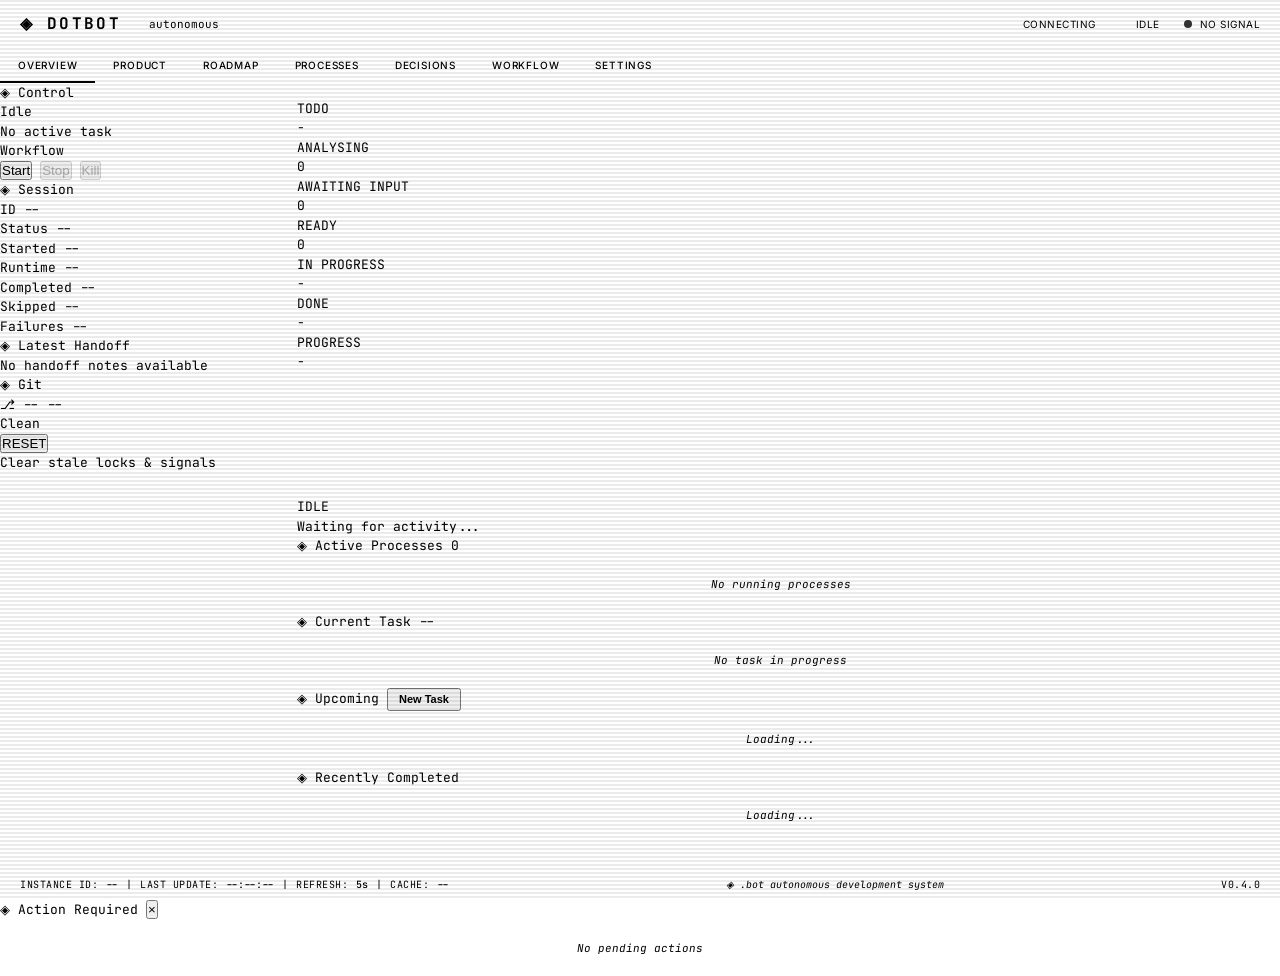
==== commit 5351be3d: "Merge remote-tracking branch 'upstream/main'" ====
--- a/profiles/default/systems/ui/static/index.html
+++ b/profiles/default/systems/ui/static/index.html
@@ -57,6 +57,7 @@
                     <button class="tab" data-tab="product">Product</button>
                     <button class="tab" data-tab="pipeline">Roadmap</button>
                     <button class="tab" data-tab="processes">Processes</button>
+                    <button class="tab" data-tab="decisions">Decisions</button>
                     <button class="tab" data-tab="workflow">Workflow</button>
                     <button class="tab" data-tab="settings">Settings</button>
                 </div>
@@ -301,6 +302,42 @@
                     </div>
                 </div>
 
+                <!-- Decisions Context: Decision Summary -->
+                <div class="context-panel hidden" data-context="decisions">
+                    <div class="sidebar-section">
+                        <div class="sidebar-header">
+                            <span class="sidebar-title">◈ Decisions</span>
+                        </div>
+                        <div class="sidebar-content">
+                            <div class="decision-summary">
+                                <div class="summary-item">
+                                    <span class="summary-label">Proposed</span>
+                                    <span class="summary-value" id="decision-count-proposed">0</span>
+                                </div>
+                                <div class="summary-item">
+                                    <span class="summary-label">Accepted</span>
+                                    <span class="summary-value active" id="decision-count-accepted">0</span>
+                                </div>
+                                <div class="summary-item">
+                                    <span class="summary-label">Deprecated</span>
+                                    <span class="summary-value" id="decision-count-deprecated">0</span>
+                                </div>
+                                <div class="summary-item">
+                                    <span class="summary-label">Superseded</span>
+                                    <span class="summary-value" id="decision-count-superseded">0</span>
+                                </div>
+                                <div class="summary-item">
+                                    <span class="summary-label">Total</span>
+                                    <span class="summary-value" id="decision-count-total">0</span>
+                                </div>
+                            </div>
+                            <div style="margin-top: 10px;">
+                                <button class="ctrl-btn-sm primary" id="decision-create-btn" style="width:100%;">+ New Decision</button>
+                            </div>
+                        </div>
+                    </div>
+                </div>
+
                 <!-- Workflow Context: Dynamic Prompts Directories -->
                 <div class="context-panel hidden" data-context="workflow">
                     <div id="prompts-sidebar">
@@ -324,7 +361,7 @@
                                 <div class="settings-nav-item" data-settings-section="verification">Verification</div>
                                 <div class="settings-nav-item" data-settings-section="costs">Costs</div>
                                 <div class="settings-nav-item" data-settings-section="editor">Editor</div>
-                                <div class="settings-nav-item" data-settings-section="ext-notifications">Notifications</div>
+                                <div class="settings-nav-item" data-settings-section="mothership">Mothership</div>
                                 <div class="settings-nav-item" data-settings-section="aether" id="aetherNavItem" style="display:none">Aether</div>
                             </div>
                         </div>
@@ -473,10 +510,13 @@
                                 <div class="pipeline-container">
                                     <!-- Todo Column -->
                                     <div class="pipeline-column">
-                                        <div class="column-header">
+                                        <div class="column-header roadmap-column-header">
                                             <span class="column-label">◇ Todo</span>
-                                            <span class="column-count" id="pipeline-todo-count">0</span>
-                                            <button class="ctrl-btn-sm primary add-task-btn" id="add-task-btn-pipeline" title="Add new task">New Task</button>
+                                            <div class="roadmap-column-actions">
+                                                <span class="column-count" id="pipeline-todo-count">0</span>
+                                                <button class="ctrl-btn-sm roadmap-header-action" id="roadmap-deleted-btn" title="View deleted task archive">Deleted</button>
+                                                <button class="ctrl-btn-sm primary add-task-btn roadmap-header-action" id="add-task-btn-pipeline" title="Add new task">New Task</button>
+                                            </div>
                                         </div>
                                         <div class="column-items" id="pipeline-todo">
                                             <div class="loading-state">Loading...</div>
@@ -531,6 +571,89 @@
                         <!-- Process List -->
                         <div id="process-list">
                             <div class="empty-state">No processes</div>
+                        </div>
+                    </div>
+
+                    <!-- Decisions Tab -->
+                    <div class="tab-pane" id="tab-decisions">
+                        <!-- Decision List (expandable rows grouped by status) -->
+                        <div id="decision-list">
+                            <div class="empty-state">No decisions yet. Create one or run the interview workflow to generate them automatically.</div>
+                        </div>
+
+                        <!-- Decision Create/Edit Modal -->
+                        <div class="modal-overlay" id="decision-modal-overlay">
+                            <div class="modal modal-wide decision-modal">
+                                <div class="modal-header">
+                                    <span class="modal-title">◈ <span id="decision-modal-title">New Decision</span></span>
+                                    <button class="modal-close" id="decision-modal-close">✕</button>
+                                </div>
+                                <div class="modal-body">
+                                    <div class="task-create-form">
+                                        <div class="form-row">
+                                            <div class="form-group" style="flex:1">
+                                                <label class="form-label">Title</label>
+                                                <input type="text" class="form-input" id="decision-form-title" placeholder="e.g. Use Repository Pattern for Data Access" />
+                                            </div>
+                                            <div class="form-group" style="flex:0 0 140px">
+                                                <label class="form-label">Status</label>
+                                                <select class="form-select" id="decision-form-status">
+                                                    <option value="proposed">Proposed</option>
+                                                    <option value="accepted">Accepted</option>
+                                                </select>
+                                            </div>
+                                        </div>
+                                        <div class="form-row">
+                                            <div class="form-group" style="flex:1">
+                                                <label class="form-label">Type</label>
+                                                <select class="form-select" id="decision-form-type">
+                                                    <option value="technical" selected>Technical</option>
+                                                    <option value="architecture">Architecture</option>
+                                                    <option value="business">Business</option>
+                                                    <option value="process">Process</option>
+                                                </select>
+                                            </div>
+                                            <div class="form-group" style="flex:1">
+                                                <label class="form-label">Impact</label>
+                                                <select class="form-select" id="decision-form-impact">
+                                                    <option value="high">High</option>
+                                                    <option value="medium" selected>Medium</option>
+                                                    <option value="low">Low</option>
+                                                </select>
+                                            </div>
+                                        </div>
+                                        <div class="form-group">
+                                            <label class="form-label">Context</label>
+                                            <div class="form-hint">Why did this decision need to be made?</div>
+                                            <textarea class="form-textarea" id="decision-form-context" rows="3"></textarea>
+                                        </div>
+                                        <div class="form-group">
+                                            <label class="form-label">Decision</label>
+                                            <div class="form-hint">What was decided?</div>
+                                            <textarea class="form-textarea" id="decision-form-decision" rows="3"></textarea>
+                                        </div>
+                                        <div class="form-group">
+                                            <label class="form-label">Consequences</label>
+                                            <div class="form-hint">Trade-offs and constraints for future work</div>
+                                            <textarea class="form-textarea" id="decision-form-consequences" rows="3"></textarea>
+                                        </div>
+                                        <div class="form-group">
+                                            <label class="form-label">Stakeholders</label>
+                                            <div class="form-hint">Comma-separated list of stakeholders</div>
+                                            <input type="text" class="form-input" id="decision-form-stakeholders" placeholder="e.g. backend-team, tech-lead" />
+                                        </div>
+                                        <div class="form-group">
+                                            <label class="form-label">Tags</label>
+                                            <div class="form-hint">Comma-separated tags for categorization</div>
+                                            <input type="text" class="form-input" id="decision-form-tags" placeholder="e.g. database, performance" />
+                                        </div>
+                                    </div>
+                                </div>
+                                <div class="modal-footer task-create-footer">
+                                    <button class="ctrl-btn" id="decision-modal-cancel">Cancel</button>
+                                    <button class="ctrl-btn primary" id="decision-modal-save">Save Decision</button>
+                                </div>
+                            </div>
                         </div>
                     </div>
 
@@ -846,29 +969,43 @@
                                 </div>
                             </div>
 
-                            <!-- External Notifications Section -->
-                            <div class="settings-section hidden" id="settings-ext-notifications">
+                            <!-- Mothership Section -->
+                            <div class="settings-section hidden" id="settings-mothership">
                                 <div class="module">
                                     <div class="module-header">
-                                        <span class="module-title">&#9672; External Notifications</span>
+                                        <span class="module-title">&#9672; Mothership</span>
+                                        <span class="mothership-health-indicator" id="mothership-health" title="Server status">
+                                            <span class="health-dot" id="mothership-health-dot"></span>
+                                            <span class="health-label" id="mothership-health-label">Unknown</span>
+                                        </span>
                                     </div>
                                     <div class="module-screen">
                                         <div class="settings-description">
-                                            Send task questions to external channels (Teams, Email, Jira) via DotbotServer.
+                                            Connect to DotbotServer to sync task state and deliver questions via external channels (Teams, Email, Jira).
                                             When enabled, questions that put tasks into "needs-input" are also delivered externally.
                                             Responses are polled and reconciled automatically.
                                         </div>
                                         <div class="settings-group">
                                             <div class="setting-row">
                                                 <div class="setting-info">
-                                                    <span class="setting-label">Enable Notifications</span>
-                                                    <span class="setting-description">Send task questions to external channels</span>
+                                                    <span class="setting-label">Enable Mothership</span>
+                                                    <span class="setting-description">Connect to DotbotServer for sync and external delivery</span>
                                                 </div>
                                                 <label class="toggle-switch">
                                                     <input type="checkbox" id="notif-enabled">
                                                     <span class="toggle-slider"></span>
                                                 </label>
                                             </div>
+                                            <div class="setting-row">
+                                                <div class="setting-info">
+                                                    <span class="setting-label">Enable Sound Alerts</span>
+                                                    <span class="setting-description">Play local control panel sounds for task and session changes</span>
+                                                </div>
+                                                <label class="toggle-switch">
+                                                    <input type="checkbox" id="notif-sound-enabled">
+                                                    <span class="toggle-slider"></span>
+                                                </label>
+                                            </div>
                                         </div>
 
                                         <div class="settings-subsection">
@@ -892,7 +1029,38 @@
                                                     <span class="setting-label">Test Connection</span>
                                                     <span class="setting-description" id="notif-test-status"></span>
                                                 </div>
-                                                <button class="btn btn-small" id="notif-test-btn" onclick="testNotificationServer()">Test</button>
+                                                <button class="btn btn-small" id="notif-test-btn">Test</button>
+                                            </div>
+                                        </div>
+
+                                        <div class="settings-subsection">
+                                            <div class="subsection-header">Sync Controls</div>
+                                            <div class="setting-row">
+                                                <div class="setting-info">
+                                                    <span class="setting-label">Sync Task State</span>
+                                                    <span class="setting-description">Push task status updates to mothership</span>
+                                                </div>
+                                                <label class="toggle-switch">
+                                                    <input type="checkbox" id="ms-sync-tasks">
+                                                    <span class="toggle-slider"></span>
+                                                </label>
+                                            </div>
+                                            <div class="setting-row">
+                                                <div class="setting-info">
+                                                    <span class="setting-label">Sync Questions</span>
+                                                    <span class="setting-description">Deliver task questions to external channels</span>
+                                                </div>
+                                                <label class="toggle-switch">
+                                                    <input type="checkbox" id="ms-sync-questions">
+                                                    <span class="toggle-slider"></span>
+                                                </label>
+                                            </div>
+                                            <div class="setting-row">
+                                                <div class="setting-info">
+                                                    <span class="setting-label">Poll Interval</span>
+                                                    <span class="setting-description">Seconds between response checks (min: 5)</span>
+                                                </div>
+                                                <input type="number" class="settings-number-input" id="notif-poll-interval" min="5" step="5" placeholder="30">
                                             </div>
                                         </div>
 
@@ -901,7 +1069,7 @@
                                             <div class="setting-row">
                                                 <div class="setting-info">
                                                     <span class="setting-label">Channel</span>
-                                                    <span class="setting-description">Delivery channel for notifications</span>
+                                                    <span class="setting-description">Delivery channel for questions</span>
                                                 </div>
                                                 <select class="settings-select" id="notif-channel">
                                                     <option value="teams">Microsoft Teams</option>
@@ -936,20 +1104,9 @@
                                             </div>
                                         </div>
 
-                                        <div class="settings-subsection">
-                                            <div class="subsection-header">Polling</div>
-                                            <div class="setting-row">
-                                                <div class="setting-info">
-                                                    <span class="setting-label">Poll Interval</span>
-                                                    <span class="setting-description">Seconds between response checks (min: 5)</span>
-                                                </div>
-                                                <input type="number" class="settings-number-input" id="notif-poll-interval" min="5" step="5" placeholder="30">
-                                            </div>
-                                        </div>
-
                                         <div class="settings-note" style="margin-top: 16px;">
                                             The API key is stored in .bot/.control/settings.json (gitignored). All other settings are saved in settings.default.json.
-                                            The notification poller requires a Web UI restart to pick up interval changes.
+                                            The poller requires a Web UI restart to pick up interval changes.
                                         </div>
                                     </div>
                                 </div>
@@ -1036,6 +1193,9 @@
         <!-- Footer (v3 style) -->
         <footer class="footer">
             <div class="footer-left">
+                <span class="footer-label">INSTANCE ID:</span>
+                <span class="footer-value" id="instance-id">--</span>
+                <span class="footer-sep">|</span>
                 <span class="footer-label">LAST UPDATE:</span>
                 <span class="footer-value" id="last-update">--:--:--</span>
                 <span class="footer-sep">|</span>
@@ -1155,6 +1315,88 @@
         </div>
     </div>
 
+    <!-- Roadmap Task Edit Modal -->
+    <div class="modal-overlay" id="task-edit-modal">
+        <div class="modal modal-task-edit">
+            <div class="modal-header">
+                <span class="modal-title" id="task-edit-modal-title">Edit Task</span>
+                <button class="modal-close" id="task-edit-modal-close"><!-- Close icon loaded dynamically --></button>
+            </div>
+            <div class="modal-body task-edit-modal-body">
+                <div class="task-edit-layout">
+                    <div class="task-edit-form">
+                        <input type="hidden" id="task-edit-id">
+                        <div class="form-group">
+                            <label class="form-label">Task Name</label>
+                            <input class="form-input" id="task-edit-name" type="text">
+                        </div>
+                        <div class="form-group">
+                            <label class="form-label">Description</label>
+                            <textarea class="form-textarea" id="task-edit-description" rows="4"></textarea>
+                        </div>
+                        <div class="task-edit-grid">
+                            <div class="form-group">
+                                <label class="form-label">Category</label>
+                                <input class="form-input" id="task-edit-category" type="text">
+                            </div>
+                            <div class="form-group">
+                                <label class="form-label">Priority</label>
+                                <input class="form-input" id="task-edit-priority" type="number" min="1">
+                            </div>
+                            <div class="form-group">
+                                <label class="form-label">Effort</label>
+                                <input class="form-input" id="task-edit-effort" type="text">
+                            </div>
+                        </div>
+                        <div class="form-group">
+                            <label class="form-label">Dependencies (one per line)</label>
+                            <textarea class="form-textarea" id="task-edit-dependencies" rows="3"></textarea>
+                        </div>
+                        <div class="form-group">
+                            <label class="form-label">Implementation Steps (one per line)</label>
+                            <textarea class="form-textarea" id="task-edit-steps" rows="5"></textarea>
+                        </div>
+                        <div class="form-group">
+                            <label class="form-label">Acceptance Criteria (one per line)</label>
+                            <textarea class="form-textarea" id="task-edit-criteria" rows="4"></textarea>
+                        </div>
+                    </div>
+                    <aside class="task-history-panel">
+                        <div class="task-history-panel-header">
+                            <span class="task-history-title">Version History</span>
+                            <button class="ctrl-btn-sm roadmap-header-action" id="task-edit-refresh-history">Refresh</button>
+                        </div>
+                        <div class="task-history-list" id="task-edit-history-list">
+                            <div class="loading-state">Loading version history...</div>
+                        </div>
+                    </aside>
+                </div>
+            </div>
+            <div class="modal-footer">
+                <button class="ctrl-btn" id="task-edit-cancel">Cancel</button>
+                <button class="ctrl-btn primary" id="task-edit-save">Save Changes</button>
+            </div>
+        </div>
+    </div>
+
+    <!-- Deleted Tasks Archive Modal -->
+    <div class="modal-overlay" id="deleted-tasks-modal">
+        <div class="modal modal-wide modal-deleted-archive">
+            <div class="modal-header">
+                <span class="modal-title">Deleted Task Archive</span>
+                <button class="modal-close" id="deleted-tasks-modal-close"><!-- Close icon loaded dynamically --></button>
+            </div>
+            <div class="modal-body deleted-tasks-modal-body">
+                <div class="deleted-tasks-summary" id="deleted-tasks-summary">Loading archive...</div>
+                <div class="task-history-list deleted-tasks-list" id="deleted-tasks-list">
+                    <div class="loading-state">Loading deleted task archive...</div>
+                </div>
+            </div>
+            <div class="modal-footer">
+                <button class="ctrl-btn" id="deleted-tasks-close">Close</button>
+            </div>
+        </div>
+    </div>
     <!-- Task Creation Modal -->
     <div class="modal-overlay" id="task-create-modal">
         <div class="modal modal-wide">
@@ -1233,6 +1475,10 @@
                                 <span class="form-checkbox-text" id="kickstart-auto-workflow-label">Auto-execute created tasks</span>
                             </label>
                             <div class="form-option-hint" id="kickstart-auto-workflow-hint">Automatically analyse and execute tasks after kickstart creates them</div>
+                        </div>
+                        <div id="kickstart-phase-list" class="kickstart-phase-list" style="display: none;">
+                            <label class="form-label">Pipeline</label>
+                            <div id="kickstart-phases-container"></div>
                         </div>
                     </div>
                 </div>
@@ -1318,6 +1564,7 @@
     <script src="modules/product.js"></script>
     <script src="modules/kickstart.js"></script>
     <script src="modules/tasks.js"></script>
+    <script src="modules/roadmap-task-actions.js"></script>
     <script src="modules/processes.js"></script>
     <script src="modules/editor.js"></script>
     <script src="modules/controls.js"></script>
@@ -1327,6 +1574,7 @@
     <script src="modules/actions.js"></script>
     <script src="modules/notifications.js"></script>
     <script src="modules/aether.js"></script>
+    <script src="modules/decisions.js"></script>
 
     <!-- Main entry point (must be last) -->
     <script src="app.js"></script>
--- a/profiles/default/systems/ui/static/css/views.css
+++ b/profiles/default/systems/ui/static/css/views.css
@@ -1810,13 +1810,17 @@
 }
 
 .settings-select {
-    background: var(--bg-screen);
+    -webkit-appearance: none;
+    -moz-appearance: none;
+    appearance: none;
+    background: var(--bg-screen) url("data:image/svg+xml;charset=utf-8,%3Csvg xmlns='http://www.w3.org/2000/svg' width='10' height='6'%3E%3Cpath d='M0 0l5 6 5-6z' fill='rgba(255,255,255,0.4)'/%3E%3C/svg%3E") no-repeat right 10px center;
+    background-size: 10px 6px;
     border: 1px solid var(--bezel-edge);
     border-radius: 3px;
     color: var(--text-color);
     font-size: 12px;
     font-family: inherit;
-    padding: 6px 10px;
+    padding: 6px 28px 6px 10px;
     min-width: 160px;
     transition: border-color 0.15s ease;
     cursor: pointer;
@@ -1831,6 +1835,56 @@
 .settings-select option {
     background: var(--bg-screen);
     color: var(--text-color);
+}
+
+/* Mothership health indicator */
+.mothership-health-indicator {
+    display: inline-flex;
+    align-items: center;
+    gap: 6px;
+    margin-left: auto;
+    font-size: 11px;
+    color: var(--label-color);
+}
+
+.health-dot {
+    width: 8px;
+    height: 8px;
+    border-radius: 50%;
+    background: var(--label-color);
+    opacity: 0.4;
+    flex-shrink: 0;
+}
+
+.health-dot.health-connected {
+    background: var(--color-success);
+    opacity: 1;
+    box-shadow: 0 0 6px var(--color-success);
+}
+
+.health-dot.health-unreachable {
+    background: var(--color-error);
+    opacity: 1;
+}
+
+.health-dot.health-disabled {
+    background: var(--label-color);
+    opacity: 0.3;
+}
+
+.health-dot.health-checking {
+    background: var(--color-warning, var(--label-color));
+    opacity: 0.7;
+    animation: health-pulse 1s ease-in-out infinite;
+}
+
+@keyframes health-pulse {
+    0%, 100% { opacity: 0.4; }
+    50% { opacity: 1; }
+}
+
+.health-label {
+    white-space: nowrap;
 }
 
 /* Editor rescan link */
@@ -1851,3 +1905,402 @@
     opacity: 0.5;
     pointer-events: none;
 }
+
+/* ========== ROADMAP TASK ACTIONS ========== */
+.roadmap-column-header {
+    gap: 10px;
+}
+
+.roadmap-column-actions {
+    display: flex;
+    align-items: center;
+    gap: 8px;
+    margin-left: auto;
+}
+
+.pipeline-task.ignored {
+    background: rgba(222, 145, 74, 0.08);
+    border-color: rgba(222, 145, 74, 0.28);
+}
+
+.pipeline-task.blocked {
+    border-style: dashed;
+    background: rgba(94, 120, 145, 0.08);
+}
+
+.pipeline-task.manual-ignored::before {
+    background: var(--color-warning);
+}
+
+.pipeline-task.blocked::before {
+    background: var(--color-secondary);
+}
+
+.roadmap-task-note {
+    margin-top: 8px;
+    font-size: 9px;
+    line-height: 1.5;
+    color: var(--label-color);
+}
+
+.roadmap-task-actions {
+    display: grid;
+    grid-template-columns: repeat(3, minmax(0, 1fr));
+    gap: 6px;
+    margin-top: 10px;
+}
+
+.roadmap-task-action {
+    padding: 6px 8px;
+    border: 1px solid var(--primary-20);
+    background: rgba(8, 15, 20, 0.92);
+    color: var(--color-primary);
+    font-family: var(--font-ui);
+    font-size: 9px;
+    letter-spacing: 0.08em;
+    cursor: pointer;
+    transition: border-color 0.15s ease, color 0.15s ease, background 0.15s ease;
+}
+
+.roadmap-task-action:hover {
+    border-color: var(--primary-40);
+    background: var(--primary-08);
+}
+
+.roadmap-task-action:disabled {
+    cursor: not-allowed;
+    opacity: 0.45;
+}
+
+.roadmap-task-action.danger {
+    color: var(--color-error);
+    border-color: rgba(217, 83, 79, 0.35);
+}
+
+.task-tag-ignored {
+    color: var(--color-warning);
+    background: rgba(222, 145, 74, 0.14);
+}
+
+.task-tag-blocked {
+    color: var(--color-secondary);
+    background: rgba(95, 179, 179, 0.14);
+}
+
+@media (max-width: 900px) {
+    .roadmap-column-actions {
+        flex-wrap: wrap;
+        justify-content: flex-end;
+    }
+
+    .roadmap-task-actions {
+        grid-template-columns: 1fr;
+    }
+}
+
+/* ========== ROADMAP MODAL LAYOUT ========== */
+.form-input {
+    width: 100%;
+    padding: 12px;
+    background: var(--bezel-dark);
+    border: 1px solid var(--bezel-edge);
+    border-radius: 4px;
+    color: var(--color-primary);
+    font-family: var(--font-body);
+    font-size: 14px;
+    line-height: 1.4;
+}
+
+.form-input:focus {
+    outline: none;
+    border-color: var(--color-primary-dim);
+    box-shadow: 0 0 0 2px var(--primary-10);
+}
+
+.modal.modal-task-edit {
+    max-width: 1120px;
+    width: 96%;
+    height: 82vh;
+}
+
+.task-edit-modal-body {
+    padding: 0;
+    overflow: hidden;
+}
+
+.task-edit-layout {
+    display: grid;
+    grid-template-columns: minmax(0, 1.25fr) minmax(320px, 0.9fr);
+    min-height: calc(82vh - 124px);
+}
+
+.task-edit-form {
+    padding: 20px;
+    overflow: auto;
+    display: flex;
+    flex-direction: column;
+    gap: 16px;
+}
+
+.task-edit-grid {
+    display: grid;
+    grid-template-columns: repeat(3, minmax(0, 1fr));
+    gap: 12px;
+}
+
+.task-history-panel {
+    border-left: 1px solid var(--bezel-edge);
+    background: rgba(6, 10, 14, 0.92);
+    display: flex;
+    flex-direction: column;
+    min-width: 0;
+}
+
+.task-history-panel-header {
+    display: flex;
+    align-items: center;
+    justify-content: space-between;
+    gap: 10px;
+    padding: 16px 18px;
+    border-bottom: 1px solid var(--bezel-edge);
+}
+
+.task-history-title {
+    font-size: 11px;
+    font-weight: 600;
+    letter-spacing: 0.08em;
+    text-transform: uppercase;
+    color: var(--color-primary-dim);
+}
+
+.task-history-list,
+.deleted-tasks-list {
+    display: flex;
+    flex-direction: column;
+    gap: 12px;
+    padding: 16px 18px;
+    overflow: auto;
+}
+
+.task-version-card {
+    display: flex;
+    flex-direction: column;
+    gap: 10px;
+    padding: 12px;
+    border: 1px solid var(--primary-15);
+    border-radius: 4px;
+    background: rgba(10, 16, 22, 0.94);
+}
+
+.task-version-meta {
+    display: flex;
+    align-items: center;
+    justify-content: space-between;
+    gap: 10px;
+}
+
+.task-version-footer {
+    display: grid;
+    grid-template-columns: minmax(0, 1fr) auto;
+    align-items: center;
+    gap: 10px;
+}
+
+.task-version-kind {
+    display: inline-flex;
+    align-items: center;
+    padding: 3px 8px;
+    border-radius: 999px;
+    font-size: 9px;
+    font-weight: 700;
+    letter-spacing: 0.08em;
+    text-transform: uppercase;
+}
+
+.task-version-kind.edit {
+    color: var(--color-primary);
+    background: rgba(95, 179, 179, 0.16);
+}
+
+.task-version-kind.delete {
+    color: var(--color-error);
+    background: rgba(217, 83, 79, 0.16);
+}
+
+.task-version-time,
+.task-version-actor,
+.deleted-tasks-summary {
+    font-size: 10px;
+    color: var(--label-color);
+}
+
+.task-version-actor {
+    min-width: 0;
+    overflow-wrap: anywhere;
+}
+
+.deleted-archive-footer {
+    display: flex;
+    flex-wrap: wrap;
+    align-items: center;
+    justify-content: space-between;
+    gap: 12px;
+    margin-top: 8px;
+    padding-top: 10px;
+    border-top: 1px solid rgba(95, 179, 179, 0.12);
+}
+
+.deleted-archive-actor {
+    flex: 1 1 240px;
+    min-width: 0;
+    opacity: 0.94;
+}
+
+.deleted-archive-action {
+    flex: 0 0 auto;
+    display: inline-flex;
+    align-items: center;
+    justify-content: center;
+    min-width: 112px;
+    padding: 8px 14px;
+    border: 1px solid rgba(95, 179, 179, 0.36);
+    border-radius: 4px;
+    background: linear-gradient(180deg, rgba(95, 179, 179, 0.18), rgba(95, 179, 179, 0.10));
+    color: var(--color-primary);
+    font-family: var(--font-ui);
+    font-size: 10px;
+    font-weight: 700;
+    letter-spacing: 0.08em;
+    text-transform: uppercase;
+    cursor: pointer;
+    box-shadow: inset 0 0 0 1px rgba(95, 179, 179, 0.08);
+    transition: border-color 0.15s ease, background 0.15s ease, color 0.15s ease;
+}
+
+.deleted-archive-action:hover {
+    border-color: rgba(95, 179, 179, 0.58);
+    background: linear-gradient(180deg, rgba(95, 179, 179, 0.26), rgba(95, 179, 179, 0.14));
+}
+
+.deleted-archive-action:disabled {
+    cursor: not-allowed;
+    opacity: 0.92;
+}
+
+.task-version-footer .roadmap-task-action {
+    justify-self: end;
+    flex-shrink: 0;
+}
+
+.task-version-title {
+    font-size: 12px;
+    font-weight: 600;
+    color: var(--color-primary);
+}
+
+.task-version-description {
+    font-size: 11px;
+    line-height: 1.5;
+    color: var(--text-color);
+}
+
+.deleted-tasks-modal-body {
+    display: flex;
+    flex-direction: column;
+    gap: 8px;
+    min-height: 60vh;
+}
+
+@media (max-width: 900px) {
+    .modal.modal-task-edit {
+        width: 100%;
+        max-width: 100%;
+        height: 94vh;
+    }
+
+    .task-edit-layout {
+        grid-template-columns: 1fr;
+    }
+
+    .task-history-panel {
+        border-left: none;
+        border-top: 1px solid var(--bezel-edge);
+        max-height: 42vh;
+    }
+
+    .task-edit-grid {
+        grid-template-columns: 1fr;
+    }
+}
+
+.roadmap-task-action.acknowledged {
+    color: var(--color-warning);
+    border-color: rgba(222, 145, 74, 0.52);
+    background: rgba(222, 145, 74, 0.18);
+    box-shadow: inset 0 0 0 1px rgba(222, 145, 74, 0.12);
+}
+
+.roadmap-task-action.acknowledged:hover {
+    border-color: rgba(222, 145, 74, 0.74);
+    background: rgba(222, 145, 74, 0.24);
+}
+
+.roadmap-task-action.blocked-state {
+    color: var(--color-secondary);
+    border-color: rgba(95, 179, 179, 0.35);
+}
+
+
+.task-version-kind.restored {
+    position: relative;
+    overflow: hidden;
+    color: var(--color-secondary);
+    border: 1px solid rgba(95, 179, 179, 0.28);
+    background: rgba(95, 179, 179, 0.18);
+    box-shadow: inset 0 0 0 1px rgba(95, 179, 179, 0.06);
+}
+
+.task-version-kind.restored::after {
+    content: "";
+    position: absolute;
+    inset: 0;
+    background: linear-gradient(180deg, rgba(255, 255, 255, 0.16), rgba(255, 255, 255, 0) 58%);
+    opacity: 0.72;
+    pointer-events: none;
+}
+
+.task-version-card {
+    position: relative;
+    overflow: hidden;
+}
+
+.task-version-card.restored {
+    border-color: rgba(95, 179, 179, 0.28);
+    background: linear-gradient(180deg, rgba(10, 19, 26, 0.95), rgba(6, 14, 19, 0.94));
+}
+
+.task-version-watermark {
+    position: absolute;
+    top: 14px;
+    right: -34px;
+    padding: 3px 42px;
+    border-top: 1px solid rgba(95, 179, 179, 0.28);
+    border-bottom: 1px solid rgba(95, 179, 179, 0.28);
+    background: rgba(95, 179, 179, 0.1);
+    color: rgba(95, 179, 179, 0.72);
+    font-size: 9px;
+    font-weight: 700;
+    letter-spacing: 0.18em;
+    transform: rotate(26deg);
+    pointer-events: none;
+}
+
+.deleted-archive-action.restored-state:disabled {
+    color: var(--color-secondary);
+    border-color: rgba(95, 179, 179, 0.34);
+    background: linear-gradient(180deg, rgba(95, 179, 179, 0.16), rgba(95, 179, 179, 0.08));
+}
+
+
+
+
--- a/profiles/default/systems/ui/static/css/modal.css
+++ b/profiles/default/systems/ui/static/css/modal.css
@@ -607,6 +607,59 @@
     background: var(--primary-05);
     border-radius: 4px;
     border-left: 3px solid var(--color-primary-dim);
+}
+
+.form-row {
+    display: flex;
+    gap: 12px;
+    align-items: flex-start;
+}
+
+/* Decision modal uses smaller textareas than the default task creation form */
+.decision-modal .form-textarea {
+    min-height: 72px;
+}
+
+.decision-modal .form-input {
+    width: 100%;
+    padding: 10px 12px;
+    background: var(--bezel-dark);
+    border: 1px solid var(--bezel-edge);
+    border-radius: 4px;
+    color: var(--color-primary);
+    font-family: var(--font-mono);
+    font-size: 12px;
+    line-height: 1.6;
+    box-sizing: border-box;
+}
+
+.decision-modal .form-input:focus {
+    outline: none;
+    border-color: var(--color-primary-dim);
+    box-shadow: 0 0 0 2px var(--primary-10);
+}
+
+.decision-modal .form-input::placeholder {
+    color: var(--label-color);
+    opacity: 0.6;
+}
+
+.decision-modal .form-select {
+    width: 100%;
+    padding: 10px 12px;
+    background: var(--bezel-dark);
+    border: 1px solid var(--bezel-edge);
+    border-radius: 4px;
+    color: var(--color-primary);
+    font-family: var(--font-mono);
+    font-size: 12px;
+    cursor: pointer;
+    box-sizing: border-box;
+}
+
+.decision-modal .form-select:focus {
+    outline: none;
+    border-color: var(--color-primary-dim);
 }
 
 /* Form checkbox option (for task creation modal) */
@@ -1025,6 +1078,19 @@
 
 .task-tag.tag-dependency {
     color: var(--color-tertiary);
+}
+
+.task-tag.tag-decision {
+    color: var(--color-warning);
+    transition: opacity 0.15s;
+}
+.task-tag.tag-decision:hover {
+    opacity: 0.75;
+}
+.task-tag.tag-decision-deprecated,
+.task-tag.tag-decision-superseded {
+    opacity: 0.55;
+    text-decoration: line-through;
 }
 
 /* Analysis section styling */
@@ -2052,3 +2118,9 @@
     color: var(--color-error);
     text-shadow: 0 0 12px var(--error-glow);
 }
+
+/* ========== KICKSTART PHASE LIST ========== */
+.kickstart-phase-list { margin-top: 12px; }
+.phase-item { padding: 2px 0; font-size: 0.85em; }
+.phase-fixed { opacity: 0.7; padding-left: 4px; }
+.phase-bullet { margin-right: 6px; opacity: 0.5; }
--- a/profiles/default/systems/ui/static/css/processes.css
+++ b/profiles/default/systems/ui/static/css/processes.css
@@ -0,0 +1,744 @@
+/* DOTBOT Control Panel - Processes Tab Styles */
+
+/* ========== PROCESS GROUPS ========== */
+.process-group {
+    margin-bottom: 16px;
+}
+
+.process-group-header {
+    font-size: 10px;
+    font-weight: 700;
+    letter-spacing: 0.15em;
+    text-transform: uppercase;
+    color: var(--color-secondary);
+    padding: 8px 12px 6px;
+    border-bottom: 1px solid var(--secondary-12);
+    font-family: var(--font-ui);
+}
+
+/* ========== PROCESS ROWS ========== */
+.process-row {
+    border: 1px solid var(--primary-08);
+    border-radius: 3px;
+    margin: 4px 8px;
+    transition: border-color 0.2s;
+}
+
+.process-row:hover {
+    border-color: var(--primary-20);
+}
+
+.process-row.expanded {
+    border-color: var(--primary-30);
+}
+
+.process-row-main {
+    display: flex;
+    align-items: center;
+    gap: 10px;
+    padding: 8px 12px;
+    cursor: pointer;
+    min-height: 36px;
+}
+
+.process-status-icon {
+    flex-shrink: 0;
+    width: 16px;
+    display: flex;
+    align-items: center;
+    justify-content: center;
+}
+
+.process-status-icon .led {
+    width: 8px;
+    height: 8px;
+    border-radius: 50%;
+    display: inline-block;
+}
+
+.process-status-icon .led.active {
+    background: var(--color-success);
+    box-shadow: 0 0 6px var(--success-50);
+    animation: processPulse 2s ease-in-out infinite;
+}
+
+.process-status-icon .led.success {
+    background: var(--color-success-dim);
+}
+
+.process-status-icon .led.error {
+    background: var(--color-error);
+    box-shadow: 0 0 4px rgb(var(--color-error-rgb) / 0.4);
+}
+
+.process-status-icon .led.off {
+    background: var(--color-muted);
+    opacity: 0.5;
+}
+
+@keyframes processPulse {
+    0%, 100% { opacity: 1; }
+    50% { opacity: 0.5; }
+}
+
+.process-id {
+    font-size: 10px;
+    font-family: var(--font-mono);
+    color: var(--color-muted);
+    flex-shrink: 0;
+    min-width: 80px;
+}
+
+.process-name {
+    font-size: 12px;
+    color: var(--color-primary);
+    flex: 1;
+    overflow: hidden;
+    text-overflow: ellipsis;
+    white-space: nowrap;
+}
+
+.process-time {
+    font-size: 10px;
+    color: var(--color-muted);
+    flex-shrink: 0;
+    min-width: 60px;
+    text-align: right;
+}
+
+.process-status-label {
+    font-size: 10px;
+    font-weight: 600;
+    letter-spacing: 0.05em;
+    text-transform: uppercase;
+    flex-shrink: 0;
+    min-width: 80px;
+    text-align: right;
+    font-family: var(--font-ui);
+}
+
+.process-ttl {
+    font-weight: 400;
+    font-size: 9px;
+    color: var(--color-muted);
+    margin-left: 4px;
+}
+
+.status-running .process-status-label { color: var(--color-success); }
+.status-needs-input .process-status-label { color: var(--color-warning); }
+.status-completed .process-status-label { color: var(--color-success-dim); }
+.status-failed .process-status-label { color: var(--color-error); }
+.status-stopped .process-status-label { color: var(--color-muted); }
+
+/* ========== PROCESS ACTIONS ========== */
+.process-actions {
+    display: flex;
+    gap: 4px;
+    flex-shrink: 0;
+}
+
+.process-action-btn {
+    padding: 3px 8px;
+    font-size: 10px;
+    font-weight: 600;
+    font-family: var(--font-ui);
+    letter-spacing: 0.05em;
+    background: var(--primary-10);
+    border: 1px solid var(--primary-20);
+    color: var(--color-primary);
+    border-radius: 3px;
+    cursor: pointer;
+    transition: all 0.15s;
+}
+
+.process-action-btn:hover {
+    background: var(--primary-20);
+    border-color: var(--color-primary);
+}
+
+.process-action-btn.danger {
+    background: rgb(var(--color-error-rgb) / 0.1);
+    border-color: rgb(var(--color-error-rgb) / 0.2);
+    color: var(--color-error);
+}
+
+.process-action-btn.danger:hover {
+    background: rgb(var(--color-error-rgb) / 0.2);
+    border-color: var(--color-error);
+}
+
+/* ========== PROCESS DETAIL (EXPANDED) ========== */
+.process-detail {
+    border-top: 1px solid var(--primary-10);
+    padding: 10px 12px;
+    background: var(--bg-screen);
+}
+
+.process-meta {
+    display: flex;
+    flex-wrap: wrap;
+    gap: 12px;
+    padding-bottom: 10px;
+    border-bottom: 1px solid var(--primary-08);
+    margin-bottom: 10px;
+}
+
+.process-meta-item {
+    font-size: 11px;
+    color: var(--color-primary-dim);
+}
+
+.process-meta-item b {
+    color: var(--label-color);
+    font-weight: 600;
+    font-size: 10px;
+    letter-spacing: 0.04em;
+    text-transform: uppercase;
+}
+
+/* ========== PROCESS OUTPUT VIEWER ========== */
+.process-output {
+    max-height: 250px;
+    overflow-y: auto;
+    background: var(--bg-deep);
+    border: 1px solid var(--primary-08);
+    border-radius: 3px;
+    padding: 6px;
+    font-family: var(--font-mono);
+    font-size: 11px;
+    line-height: 1.5;
+}
+
+.process-output-line {
+    display: flex;
+    gap: 8px;
+    padding: 2px 4px;
+    border-bottom: 1px solid rgb(var(--color-bezel-rgb) / 0.3);
+}
+
+.process-output-line:last-child {
+    border-bottom: none;
+}
+
+.process-output-line .output-time {
+    color: var(--color-bezel);
+    flex-shrink: 0;
+    min-width: 65px;
+    font-size: 10px;
+}
+
+.process-output-line .output-type {
+    color: var(--color-muted);
+    flex-shrink: 0;
+    min-width: 60px;
+    font-size: 10px;
+    font-weight: 600;
+    text-transform: uppercase;
+}
+
+.process-output-line .output-msg {
+    color: var(--color-success);
+    word-break: break-word;
+}
+
+.process-output-line.warning .output-msg {
+    color: var(--color-warning);
+}
+
+.process-output-line.tool .output-type {
+    color: var(--color-secondary);
+}
+
+/* ========== PROCESS INLINE WHISPER ========== */
+.process-whisper-inline {
+    display: flex;
+    gap: 6px;
+    align-items: center;
+    margin-top: 10px;
+    padding-top: 10px;
+    border-top: 1px solid var(--primary-08);
+}
+
+.process-whisper-input {
+    flex: 1;
+    background: var(--bg-deep);
+    border: 1px solid var(--primary-15);
+    color: var(--color-primary);
+    padding: 6px 10px;
+    border-radius: 3px;
+    font-size: 12px;
+    font-family: var(--font-mono);
+}
+
+.process-whisper-input:focus {
+    outline: none;
+    border-color: var(--color-primary);
+}
+
+.process-whisper-input::placeholder {
+    color: var(--color-muted);
+}
+
+.process-whisper-priority {
+    background: var(--bg-screen);
+    border: 1px solid var(--primary-15);
+    color: var(--color-primary);
+    padding: 6px 8px;
+    border-radius: 3px;
+    font-size: 11px;
+    font-family: var(--font-mono);
+}
+
+/* ========== PROCESSES TAB SIDEBAR ========== */
+.process-summary .summary-item {
+    display: flex;
+    justify-content: space-between;
+    align-items: center;
+    padding: 4px 0;
+}
+
+.process-summary .summary-label {
+    font-size: 11px;
+    color: var(--label-color);
+}
+
+.process-summary .summary-value {
+    font-size: 13px;
+    font-weight: 600;
+    color: var(--color-primary);
+    font-family: var(--font-mono);
+}
+
+.process-summary .summary-value.active {
+    color: var(--color-success);
+}
+
+/* ========== ACTIVE PROCESSES WIDGET (Overview Tab) ========== */
+.active-process-row {
+    display: flex;
+    align-items: center;
+    gap: 8px;
+    padding: 6px 10px;
+    border-bottom: 1px solid var(--primary-08);
+}
+
+.active-process-row:last-child {
+    border-bottom: none;
+}
+
+.active-process-row .led {
+    width: 8px;
+    height: 8px;
+    border-radius: 50%;
+    display: inline-block;
+    flex-shrink: 0;
+}
+
+.active-process-row .led.active {
+    background: var(--color-success);
+    box-shadow: 0 0 6px var(--success-50);
+    animation: processPulse 2s ease-in-out infinite;
+}
+
+.active-process-type {
+    font-size: 10px;
+    font-weight: 600;
+    letter-spacing: 0.05em;
+    text-transform: uppercase;
+    color: var(--color-secondary);
+    flex-shrink: 0;
+    min-width: 70px;
+    font-family: var(--font-ui);
+}
+
+.active-process-name {
+    font-size: 12px;
+    color: var(--color-primary);
+    flex: 1;
+    overflow: hidden;
+    text-overflow: ellipsis;
+    white-space: nowrap;
+}
+
+.active-process-time {
+    font-size: 10px;
+    color: var(--color-muted);
+    flex-shrink: 0;
+}
+
+.view-all-link {
+    padding: 8px 10px;
+    text-align: right;
+    border-top: 1px solid var(--primary-08);
+}
+
+.view-all-link a {
+    font-size: 11px;
+    color: var(--color-secondary);
+    text-decoration: none;
+    font-family: var(--font-ui);
+    letter-spacing: 0.03em;
+}
+
+.view-all-link a:hover {
+    color: var(--color-primary);
+    text-decoration: underline;
+}
+
+/* ========== NEEDS-INPUT STATUS ========== */
+.process-status-icon .led.warning {
+    background: var(--color-warning);
+    box-shadow: 0 0 6px rgb(var(--color-warning-rgb, 255 170 0) / 0.5);
+    animation: processPulse 1.5s ease-in-out infinite;
+}
+
+.status-needs-input .process-row-main {
+    border-left: 2px solid var(--color-warning);
+}
+
+.process-action-btn.primary {
+    background: var(--primary-15);
+    border-color: var(--color-primary);
+    font-weight: 700;
+}
+
+.process-action-btn.primary:hover {
+    background: var(--primary-25);
+}
+
+/* ========== HEARTBEAT SUBTITLE ========== */
+.process-heartbeat-subtitle {
+    font-size: 10px;
+    font-family: var(--font-mono);
+    color: var(--color-muted);
+    padding: 0 12px 6px 38px;
+    overflow: hidden;
+    text-overflow: ellipsis;
+    white-space: nowrap;
+}
+
+/* ========== INTERVIEW UI (Process Tab) ========== */
+.process-interview {
+    border: 1px solid var(--primary-12);
+    border-radius: 3px;
+    padding: 12px;
+    margin-bottom: 10px;
+    background: var(--bg-module);
+}
+
+.process-interview-header {
+    font-size: 11px;
+    font-weight: 700;
+    letter-spacing: 0.1em;
+    text-transform: uppercase;
+    color: var(--color-warning);
+    margin-bottom: 10px;
+    font-family: var(--font-ui);
+}
+
+.interview-question {
+    margin-bottom: 12px;
+}
+
+.interview-question-text {
+    font-size: 12px;
+    color: var(--color-primary);
+    margin-bottom: 4px;
+    font-weight: 500;
+}
+
+.interview-question-context {
+    font-size: 11px;
+    color: var(--color-muted);
+    margin-bottom: 8px;
+    font-style: italic;
+}
+
+.interview-options {
+    display: flex;
+    flex-direction: column;
+    gap: 4px;
+}
+
+.interview-option {
+    display: flex;
+    align-items: flex-start;
+    gap: 8px;
+    padding: 6px 10px;
+    border: 1px solid var(--primary-12);
+    border-radius: 3px;
+    cursor: pointer;
+    transition: all 0.15s;
+}
+
+.interview-option:hover {
+    border-color: var(--primary-25);
+    background: var(--primary-05);
+}
+
+.interview-option.selected {
+    border-color: var(--color-primary);
+    background: var(--primary-10);
+}
+
+.interview-option-key {
+    font-size: 10px;
+    font-weight: 700;
+    font-family: var(--font-mono);
+    color: var(--color-secondary);
+    flex-shrink: 0;
+    min-width: 18px;
+    padding-top: 1px;
+}
+
+.interview-option-content {
+    flex: 1;
+}
+
+.interview-option-label {
+    font-size: 12px;
+    color: var(--color-primary);
+}
+
+.interview-option-rationale {
+    font-size: 10px;
+    color: var(--color-muted);
+    margin-top: 2px;
+}
+
+.question-divider {
+    border-top: 1px solid var(--primary-08);
+    margin: 10px 0;
+}
+
+.interview-question.answered {
+    opacity: 0.7;
+}
+
+.interview-question.answered .interview-options {
+    pointer-events: none;
+}
+
+.interview-freetext {
+    margin-top: 6px;
+}
+
+.interview-freetext-input {
+    width: 100%;
+    padding: 6px 8px;
+    background: var(--bg-black-overlay-heavy);
+    border: 1px solid var(--primary-12);
+    border-radius: 3px;
+    color: var(--color-primary);
+    font-size: 11px;
+    font-family: var(--font-mono);
+    resize: vertical;
+    min-height: 32px;
+    max-height: 100px;
+}
+
+.interview-freetext-input:focus {
+    outline: none;
+    border-color: var(--color-secondary);
+}
+
+.interview-question-submit {
+    display: flex;
+    justify-content: flex-end;
+    margin-top: 4px;
+}
+
+.process-interview-actions {
+    display: flex;
+    justify-content: flex-end;
+    gap: 8px;
+    margin-top: 12px;
+    padding-top: 10px;
+    border-top: 1px solid var(--primary-08);
+}
+
+/* ========== DECISION GROUPS ========== */
+.decision-group {
+    margin-bottom: 16px;
+}
+
+.decision-group-header {
+    font-size: 10px;
+    font-weight: 700;
+    letter-spacing: 0.15em;
+    text-transform: uppercase;
+    color: var(--color-secondary);
+    padding: 8px 12px 6px;
+    border-bottom: 1px solid var(--secondary-12);
+    font-family: var(--font-ui);
+}
+
+/* ========== DECISION ROWS ========== */
+.decision-row {
+    border: 1px solid var(--primary-08);
+    border-radius: 3px;
+    margin: 4px 8px;
+    transition: border-color 0.2s;
+}
+
+.decision-row:hover {
+    border-color: var(--primary-20);
+}
+
+.decision-row.expanded {
+    border-color: var(--primary-30);
+}
+
+.decision-row-main {
+    display: flex;
+    align-items: center;
+    gap: 10px;
+    padding: 8px 12px;
+    cursor: pointer;
+    min-height: 36px;
+}
+
+.decision-row-id {
+    font-size: 10px;
+    font-family: var(--font-mono);
+    color: var(--color-muted);
+    flex-shrink: 0;
+    min-width: 90px;
+}
+
+.decision-row-title {
+    font-size: 12px;
+    color: var(--color-primary);
+    flex: 1;
+    overflow: hidden;
+    text-overflow: ellipsis;
+    white-space: nowrap;
+}
+
+.decision-row-date {
+    font-size: 10px;
+    color: var(--color-muted);
+    flex-shrink: 0;
+    min-width: 80px;
+    text-align: right;
+}
+
+.decision-row-actions {
+    display: flex;
+    gap: 4px;
+    flex-shrink: 0;
+}
+
+/* ========== DECISION STATUS BADGES ========== */
+.decision-status-badge {
+    font-size: 9px;
+    font-weight: 700;
+    letter-spacing: 0.07em;
+    text-transform: uppercase;
+    padding: 2px 6px;
+    border-radius: 2px;
+    flex-shrink: 0;
+    font-family: var(--font-ui);
+}
+
+.decision-status-proposed   { background: var(--primary-10);  color: var(--color-primary); }
+.decision-status-accepted   { background: rgb(var(--color-success-rgb, 0 200 120) / 0.12); color: var(--color-success); }
+.decision-status-deprecated { background: var(--primary-08);  color: var(--color-muted); }
+.decision-status-superseded { background: var(--primary-08);  color: var(--color-muted); }
+
+.decision-type-badge,
+.decision-impact-badge {
+    font-size: 9px;
+    font-weight: 600;
+    letter-spacing: 0.05em;
+    text-transform: uppercase;
+    padding: 2px 5px;
+    border-radius: 2px;
+    flex-shrink: 0;
+    font-family: var(--font-ui);
+    background: var(--primary-08);
+    color: var(--color-secondary);
+}
+
+.decision-impact-badge.impact-high   { background: rgb(var(--color-error-rgb, 255 80 80) / 0.12); color: var(--color-error); }
+.decision-impact-badge.impact-medium { background: var(--primary-10); color: var(--color-primary); }
+.decision-impact-badge.impact-low    { background: var(--primary-08); color: var(--color-muted); }
+
+/* ========== DECISION DETAIL (EXPANDED INLINE) ========== */
+.decision-detail {
+    border-top: 1px solid var(--primary-10);
+    padding: 10px 12px;
+    background: var(--bg-screen);
+}
+
+.decision-detail-meta {
+    display: flex;
+    flex-wrap: wrap;
+    gap: 12px;
+    padding-bottom: 10px;
+    border-bottom: 1px solid var(--primary-08);
+    margin-bottom: 10px;
+}
+
+.decision-meta-item {
+    font-size: 11px;
+    color: var(--color-primary-dim);
+}
+
+.decision-meta-item b {
+    color: var(--label-color);
+    font-weight: 600;
+    font-size: 10px;
+    letter-spacing: 0.04em;
+    text-transform: uppercase;
+}
+
+.decision-section {
+    margin-bottom: 12px;
+}
+
+.decision-section:last-child {
+    margin-bottom: 0;
+}
+
+.decision-section-title {
+    font-size: 9px;
+    font-weight: 700;
+    letter-spacing: 0.12em;
+    text-transform: uppercase;
+    color: var(--color-secondary);
+    margin-bottom: 4px;
+    font-family: var(--font-ui);
+}
+
+.decision-section-body {
+    font-size: 12px;
+    color: var(--color-primary-dim);
+    line-height: 1.6;
+    white-space: pre-wrap;
+    word-break: break-word;
+}
+
+/* ========== DECISION SIDEBAR SUMMARY ========== */
+.decision-summary .summary-item {
+    display: flex;
+    justify-content: space-between;
+    align-items: center;
+    padding: 4px 0;
+}
+
+.decision-summary .summary-label {
+    font-size: 11px;
+    color: var(--label-color);
+}
+
+.decision-summary .summary-value {
+    font-size: 13px;
+    font-weight: 600;
+    color: var(--color-primary);
+    font-family: var(--font-mono);
+}
+
+.decision-summary .summary-value.active {
+    color: var(--color-success);
+}
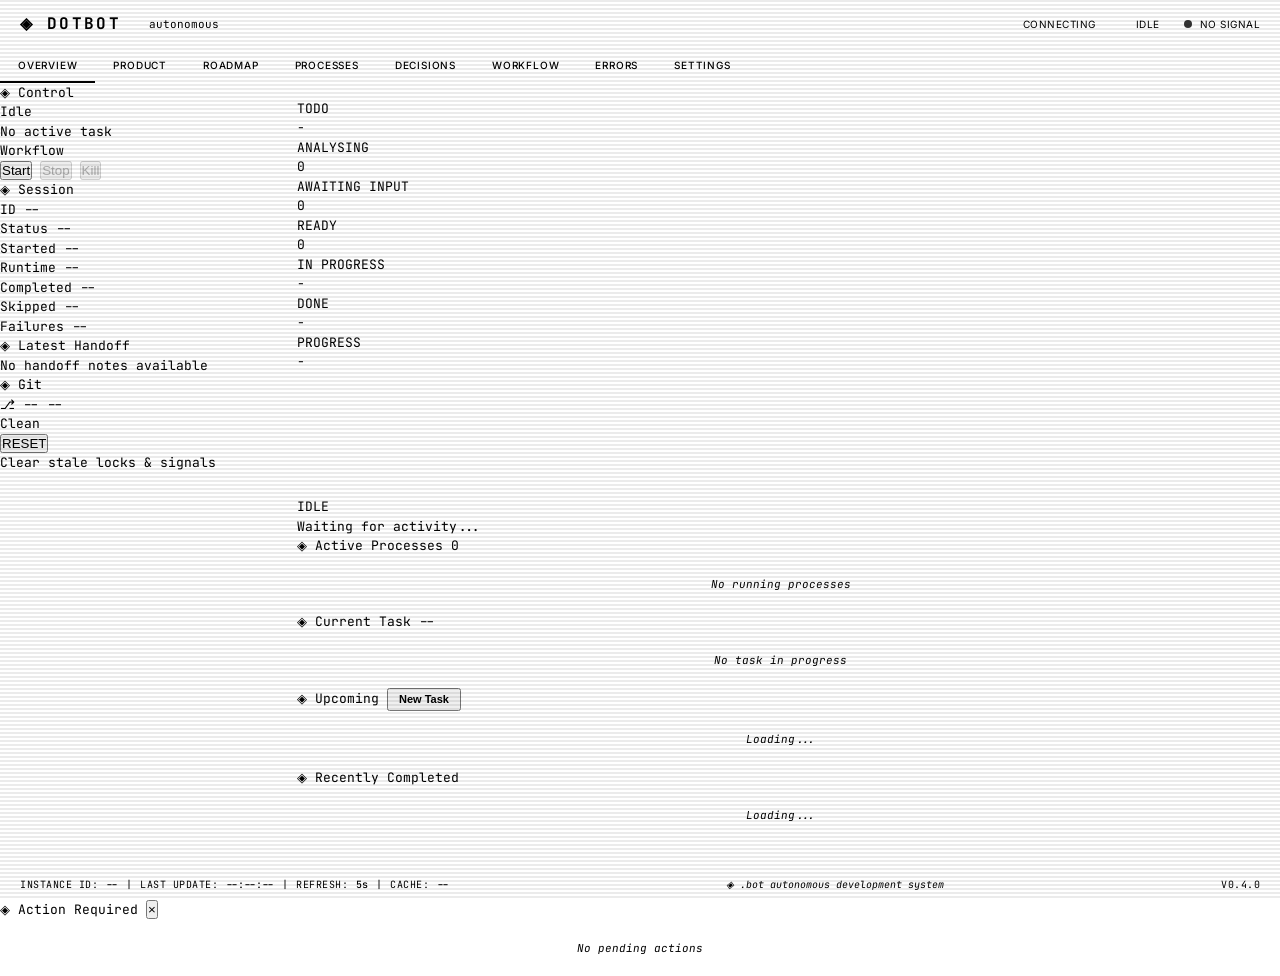
==== commit c27d0310: "Merge branch 'main' into feature/detailed_logging # Conflicts: #	profiles/default/systems/ui/server." ====
--- a/profiles/default/systems/ui/static/index.html
+++ b/profiles/default/systems/ui/static/index.html
@@ -59,6 +59,7 @@
                     <button class="tab" data-tab="processes">Processes</button>
                     <button class="tab" data-tab="decisions">Decisions</button>
                     <button class="tab" data-tab="workflow">Workflow</button>
+                    <button class="tab" data-tab="errors">Errors <span class="error-badge hidden" id="error-badge">0</span></button>
                     <button class="tab" data-tab="settings">Settings</button>
                 </div>
                 <button class="editor-btn dimmed" id="editor-btn" title="Configure editor" aria-label="Configure editor">
@@ -343,6 +344,24 @@
                     <div id="prompts-sidebar">
                         <!-- Dynamically populated based on /api/prompts/directories -->
                         <div class="loading-state">Loading prompt directories...</div>
+                    </div>
+                </div>
+
+                <!-- Errors Context -->
+                <div class="context-panel hidden" data-context="errors">
+                    <div class="sidebar-section">
+                        <div class="sidebar-header">
+                            <span class="sidebar-title">◈ Error Log</span>
+                        </div>
+                        <div class="sidebar-content">
+                            <div class="error-stats" id="error-sidebar-stats">
+                                <div class="stat-row"><span class="stat-label">Total</span><span class="stat-value" id="error-stat-total">0</span></div>
+                                <div class="stat-row"><span class="stat-label">Critical</span><span class="stat-value" id="error-stat-critical">0</span></div>
+                                <div class="stat-row"><span class="stat-label">Errors</span><span class="stat-value" id="error-stat-error">0</span></div>
+                                <div class="stat-row"><span class="stat-label">Warnings</span><span class="stat-value" id="error-stat-warning">0</span></div>
+                            </div>
+                            <div class="error-sources" id="error-sidebar-sources"></div>
+                        </div>
                     </div>
                 </div>
 
@@ -689,6 +708,41 @@
                                     <div class="doc-placeholder">Select a document from the left panel</div>
                                 </div>
                             </div>
+                        </div>
+                    </div>
+
+                    <!-- Errors Tab -->
+                    <div class="tab-pane" id="tab-errors">
+                        <div class="errors-container">
+                            <div class="errors-toolbar">
+                                <div class="errors-filters">
+                                    <select class="errors-filter-select" id="error-filter-level">
+                                        <option value="">All Levels</option>
+                                        <option value="critical">Critical</option>
+                                        <option value="error">Error</option>
+                                        <option value="warning">Warning</option>
+                                    </select>
+                                    <select class="errors-filter-select" id="error-filter-source">
+                                        <option value="">All Sources</option>
+                                        <option value="claude-cli">Claude CLI</option>
+                                        <option value="mcp-tool">MCP Tool</option>
+                                        <option value="runtime">Runtime</option>
+                                        <option value="process">Process</option>
+                                        <option value="worktree">Worktree</option>
+                                        <option value="verification">Verification</option>
+                                        <option value="ui-server">UI Server</option>
+                                    </select>
+                                </div>
+                                <div class="errors-actions">
+                                    <button class="ctrl-btn-xs" id="errors-refresh-btn" title="Refresh errors">Refresh</button>
+                                    <button class="ctrl-btn-xs danger" id="errors-clear-btn" title="Clear all errors">Clear Log</button>
+                                </div>
+                            </div>
+                            <div class="errors-summary" id="errors-summary"></div>
+                            <div class="errors-list" id="errors-list">
+                                <div class="errors-placeholder">No errors recorded</div>
+                            </div>
+                            <div class="errors-pagination" id="errors-pagination"></div>
                         </div>
                     </div>
 
@@ -1572,6 +1626,7 @@
     <script src="modules/polling.js"></script>
     <script src="modules/ui-updates.js"></script>
     <script src="modules/actions.js"></script>
+    <script src="modules/errors.js"></script>
     <script src="modules/notifications.js"></script>
     <script src="modules/aether.js"></script>
     <script src="modules/decisions.js"></script>
--- a/profiles/default/systems/ui/static/css/views.css
+++ b/profiles/default/systems/ui/static/css/views.css
@@ -1306,6 +1306,237 @@
     border-bottom: none;
     margin-bottom: 0;
     padding-bottom: 0;
+}
+
+/* ========== ERRORS TAB ========== */
+
+.errors-container {
+    max-width: 1000px;
+    display: flex;
+    flex-direction: column;
+    gap: 12px;
+}
+
+.errors-toolbar {
+    display: flex;
+    justify-content: space-between;
+    align-items: center;
+    gap: 12px;
+    flex-wrap: wrap;
+}
+
+.errors-filters {
+    display: flex;
+    gap: 8px;
+}
+
+.errors-filter-select {
+    background: var(--color-bg-secondary);
+    color: var(--color-text);
+    border: 1px solid var(--color-border);
+    padding: 4px 8px;
+    font-size: 11px;
+    font-family: inherit;
+    border-radius: 2px;
+}
+
+.errors-filter-select:focus {
+    outline: 1px solid var(--color-primary);
+}
+
+.errors-actions {
+    display: flex;
+    gap: 6px;
+}
+
+.errors-summary-bar {
+    display: flex;
+    gap: 12px;
+    padding: 6px 10px;
+    background: var(--color-bg-secondary);
+    border: 1px solid var(--color-border);
+    border-radius: 2px;
+    font-size: 11px;
+}
+
+.errors-list {
+    display: flex;
+    flex-direction: column;
+    gap: 2px;
+}
+
+.errors-placeholder {
+    padding: 24px;
+    text-align: center;
+    color: var(--color-text-dim);
+    font-size: 12px;
+}
+
+.error-entry {
+    padding: 8px 10px;
+    background: var(--color-bg-secondary);
+    border: 1px solid var(--color-border);
+    border-radius: 2px;
+    font-size: 11px;
+    transition: border-color 0.15s;
+}
+
+.error-entry.has-stack {
+    cursor: pointer;
+}
+
+.error-entry:hover {
+    border-color: var(--color-primary-dim);
+}
+
+.error-header {
+    display: flex;
+    align-items: center;
+    gap: 8px;
+    flex-wrap: wrap;
+    margin-bottom: 4px;
+}
+
+.error-level {
+    font-size: 9px;
+    font-weight: 700;
+    text-transform: uppercase;
+    letter-spacing: 0.05em;
+    padding: 1px 5px;
+    border-radius: 2px;
+}
+
+.error-level-critical {
+    color: #ff3333;
+    background: rgba(255, 51, 51, 0.15);
+}
+
+.error-level-error {
+    color: var(--color-error, #ff6b6b);
+    background: rgba(255, 107, 107, 0.1);
+}
+
+.error-level-warning {
+    color: var(--color-warning, #ffaa33);
+    background: rgba(255, 170, 51, 0.1);
+}
+
+.error-source {
+    font-size: 10px;
+    color: var(--color-secondary);
+    font-weight: 600;
+}
+
+.error-process-type {
+    font-size: 10px;
+    color: var(--color-text-dim);
+}
+
+.error-task-id {
+    font-size: 10px;
+    color: var(--color-primary-dim);
+    font-family: monospace;
+}
+
+.error-code {
+    font-size: 9px;
+    color: var(--color-text-dim);
+    padding: 0 4px;
+    background: var(--color-bg);
+    border-radius: 2px;
+    font-family: monospace;
+}
+
+.error-time {
+    font-size: 10px;
+    color: var(--color-text-dim);
+    margin-left: auto;
+}
+
+.error-message {
+    color: var(--color-text);
+    line-height: 1.4;
+    word-break: break-word;
+}
+
+.error-stack {
+    margin-top: 6px;
+    padding: 6px 8px;
+    background: var(--color-bg);
+    border: 1px solid var(--color-border);
+    border-radius: 2px;
+    overflow-x: auto;
+}
+
+.error-stack pre {
+    margin: 0;
+    font-size: 10px;
+    color: var(--color-text-dim);
+    white-space: pre-wrap;
+    word-break: break-all;
+}
+
+.errors-pagination {
+    display: flex;
+    justify-content: center;
+    align-items: center;
+    gap: 12px;
+    padding: 8px 0;
+}
+
+.errors-count {
+    font-size: 11px;
+    color: var(--color-text-dim);
+}
+
+/* Error badge on tab */
+.error-badge {
+    display: inline-block;
+    min-width: 16px;
+    height: 16px;
+    line-height: 16px;
+    padding: 0 4px;
+    border-radius: 8px;
+    background: var(--color-error, #ff6b6b);
+    color: #000;
+    font-size: 9px;
+    font-weight: 700;
+    text-align: center;
+    vertical-align: middle;
+    margin-left: 4px;
+}
+
+/* Error sidebar stats */
+.error-stats {
+    display: flex;
+    flex-direction: column;
+    gap: 2px;
+    padding: 4px 0;
+}
+
+.error-stats .stat-row {
+    display: flex;
+    justify-content: space-between;
+    padding: 2px 0;
+}
+
+.error-sources {
+    padding-top: 8px;
+}
+
+.error-sources .stat-row {
+    display: flex;
+    justify-content: space-between;
+    padding: 2px 0;
+}
+
+.sidebar-subheader {
+    font-size: 9px;
+    font-weight: 600;
+    text-transform: uppercase;
+    letter-spacing: 0.08em;
+    color: var(--color-text-dim);
+    margin-bottom: 4px;
 }
 
 /* ========== SETTINGS TAB ========== */
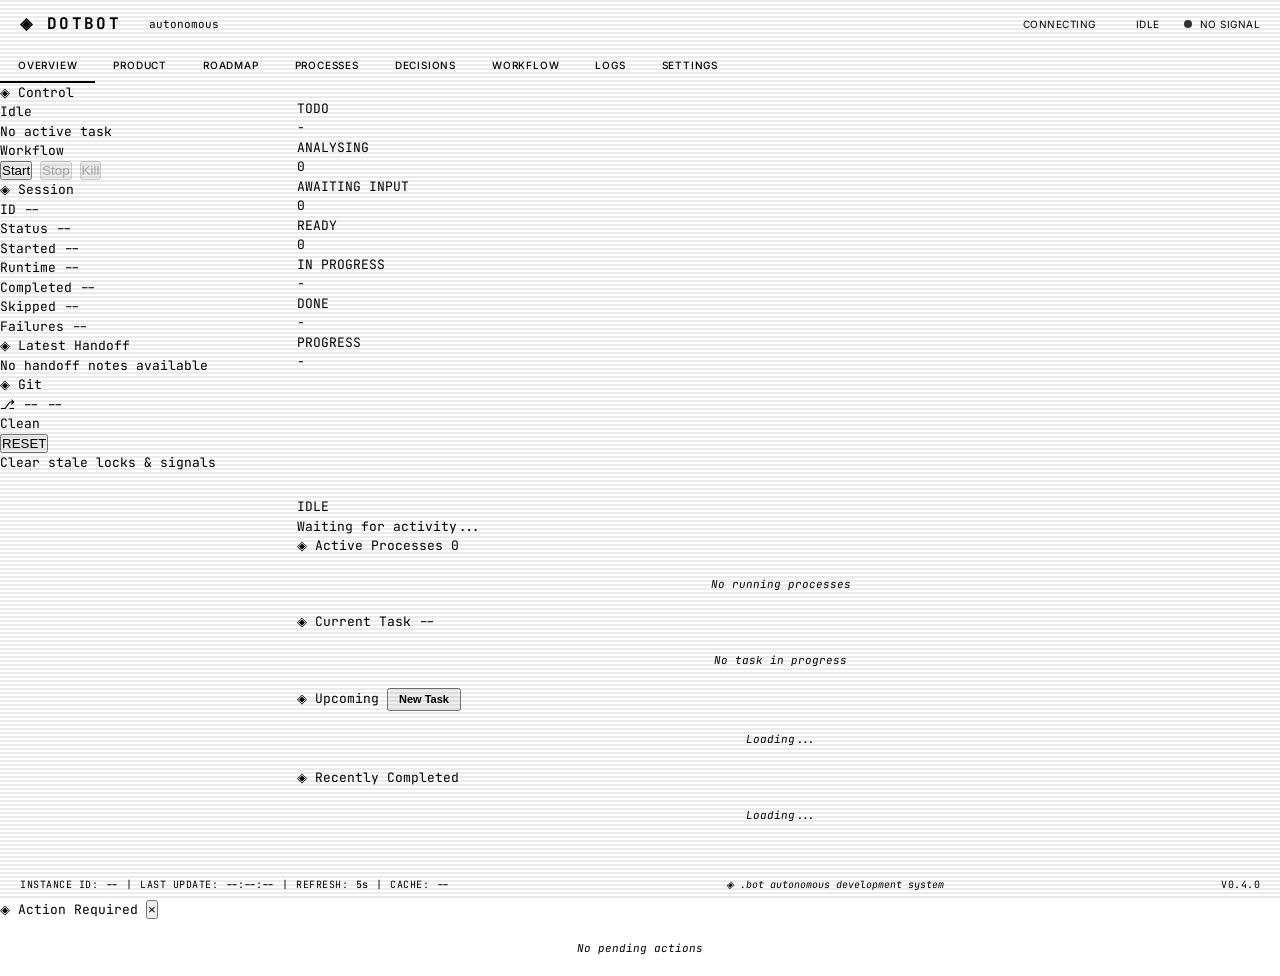
==== commit 1fda253c: "feat(logging): implement unified structured logging with DotBotLog module" ====
--- a/profiles/default/systems/ui/static/index.html
+++ b/profiles/default/systems/ui/static/index.html
@@ -59,7 +59,7 @@
                     <button class="tab" data-tab="processes">Processes</button>
                     <button class="tab" data-tab="decisions">Decisions</button>
                     <button class="tab" data-tab="workflow">Workflow</button>
-                    <button class="tab" data-tab="errors">Errors <span class="error-badge hidden" id="error-badge">0</span></button>
+                    <button class="tab" data-tab="errors">Logs <span class="error-badge hidden" id="error-badge">0</span></button>
                     <button class="tab" data-tab="settings">Settings</button>
                 </div>
                 <button class="editor-btn dimmed" id="editor-btn" title="Configure editor" aria-label="Configure editor">
@@ -347,18 +347,20 @@
                     </div>
                 </div>
 
-                <!-- Errors Context -->
+                <!-- Logs Context -->
                 <div class="context-panel hidden" data-context="errors">
                     <div class="sidebar-section">
                         <div class="sidebar-header">
-                            <span class="sidebar-title">◈ Error Log</span>
+                            <span class="sidebar-title">◈ Log</span>
                         </div>
                         <div class="sidebar-content">
                             <div class="error-stats" id="error-sidebar-stats">
                                 <div class="stat-row"><span class="stat-label">Total</span><span class="stat-value" id="error-stat-total">0</span></div>
-                                <div class="stat-row"><span class="stat-label">Critical</span><span class="stat-value" id="error-stat-critical">0</span></div>
-                                <div class="stat-row"><span class="stat-label">Errors</span><span class="stat-value" id="error-stat-error">0</span></div>
-                                <div class="stat-row"><span class="stat-label">Warnings</span><span class="stat-value" id="error-stat-warning">0</span></div>
+                                <div class="stat-row"><span class="stat-label">Fatal</span><span class="stat-value" id="error-stat-critical">0</span></div>
+                                <div class="stat-row"><span class="stat-label">Error</span><span class="stat-value" id="error-stat-error">0</span></div>
+                                <div class="stat-row"><span class="stat-label">Warn</span><span class="stat-value" id="error-stat-warning">0</span></div>
+                                <div class="stat-row"><span class="stat-label">Info</span><span class="stat-value" id="error-stat-info">0</span></div>
+                                <div class="stat-row"><span class="stat-label">Debug</span><span class="stat-value" id="error-stat-debug">0</span></div>
                             </div>
                             <div class="error-sources" id="error-sidebar-sources"></div>
                         </div>
@@ -711,16 +713,18 @@
                         </div>
                     </div>
 
-                    <!-- Errors Tab -->
+                    <!-- Logs Tab -->
                     <div class="tab-pane" id="tab-errors">
                         <div class="errors-container">
                             <div class="errors-toolbar">
                                 <div class="errors-filters">
                                     <select class="errors-filter-select" id="error-filter-level">
                                         <option value="">All Levels</option>
-                                        <option value="critical">Critical</option>
+                                        <option value="fatal">Fatal</option>
                                         <option value="error">Error</option>
-                                        <option value="warning">Warning</option>
+                                        <option value="warn">Warn</option>
+                                        <option value="info">Info</option>
+                                        <option value="debug">Debug</option>
                                     </select>
                                     <select class="errors-filter-select" id="error-filter-source">
                                         <option value="">All Sources</option>
@@ -734,13 +738,13 @@
                                     </select>
                                 </div>
                                 <div class="errors-actions">
-                                    <button class="ctrl-btn-xs" id="errors-refresh-btn" title="Refresh errors">Refresh</button>
-                                    <button class="ctrl-btn-xs danger" id="errors-clear-btn" title="Clear all errors">Clear Log</button>
+                                    <button class="ctrl-btn-xs" id="errors-refresh-btn" title="Refresh logs">Refresh</button>
+                                    <button class="ctrl-btn-xs danger" id="errors-clear-btn" title="Clear all logs">Clear Log</button>
                                 </div>
                             </div>
                             <div class="errors-summary" id="errors-summary"></div>
                             <div class="errors-list" id="errors-list">
-                                <div class="errors-placeholder">No errors recorded</div>
+                                <div class="errors-placeholder">No log entries recorded</div>
                             </div>
                             <div class="errors-pagination" id="errors-pagination"></div>
                         </div>
--- a/profiles/default/systems/ui/static/css/views.css
+++ b/profiles/default/systems/ui/static/css/views.css
@@ -1406,7 +1406,7 @@
     border-radius: 2px;
 }
 
-.error-level-critical {
+.error-level-fatal {
     color: #ff3333;
     background: rgba(255, 51, 51, 0.15);
 }
@@ -1416,9 +1416,19 @@
     background: rgba(255, 107, 107, 0.1);
 }
 
-.error-level-warning {
+.error-level-warn {
     color: var(--color-warning, #ffaa33);
     background: rgba(255, 170, 51, 0.1);
+}
+
+.error-level-info {
+    color: var(--color-info, #5bc0de);
+    background: rgba(91, 192, 222, 0.1);
+}
+
+.error-level-debug {
+    color: var(--color-muted, #888);
+    background: rgba(136, 136, 136, 0.08);
 }
 
 .error-source {
